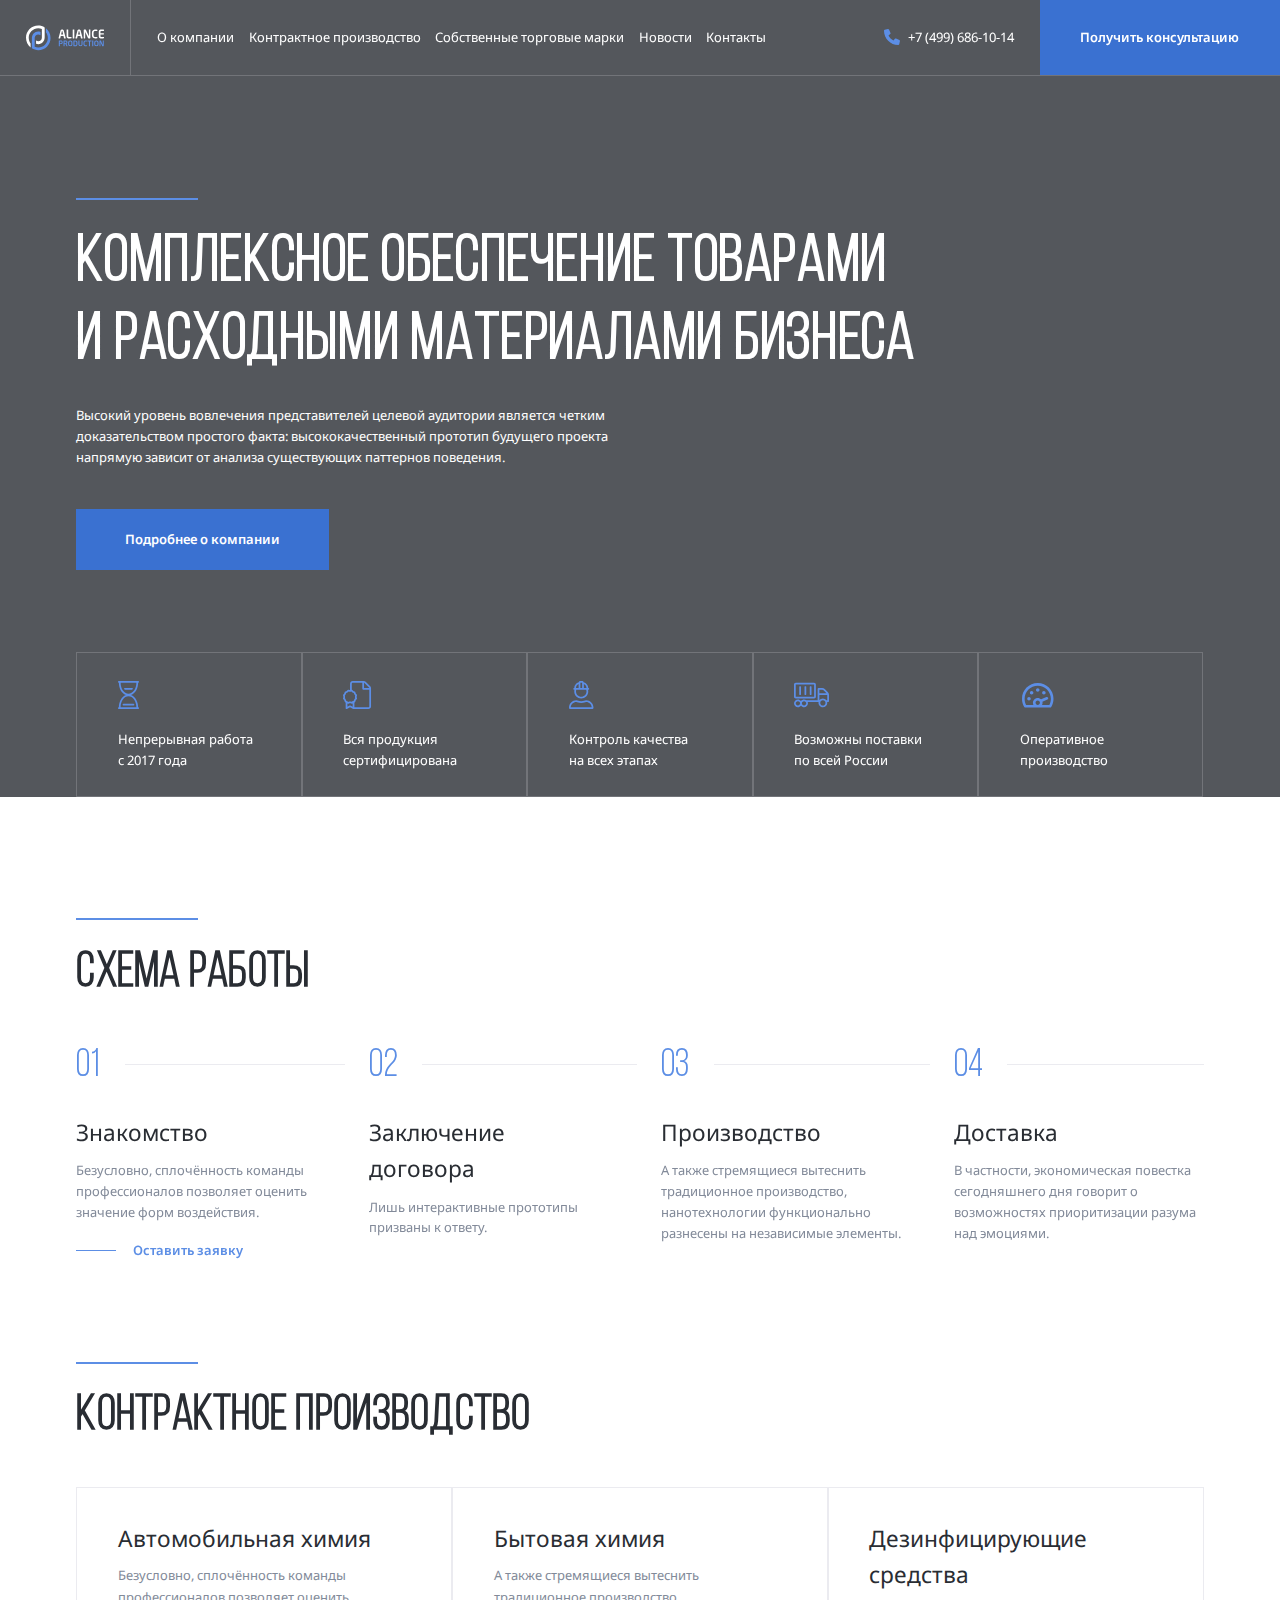
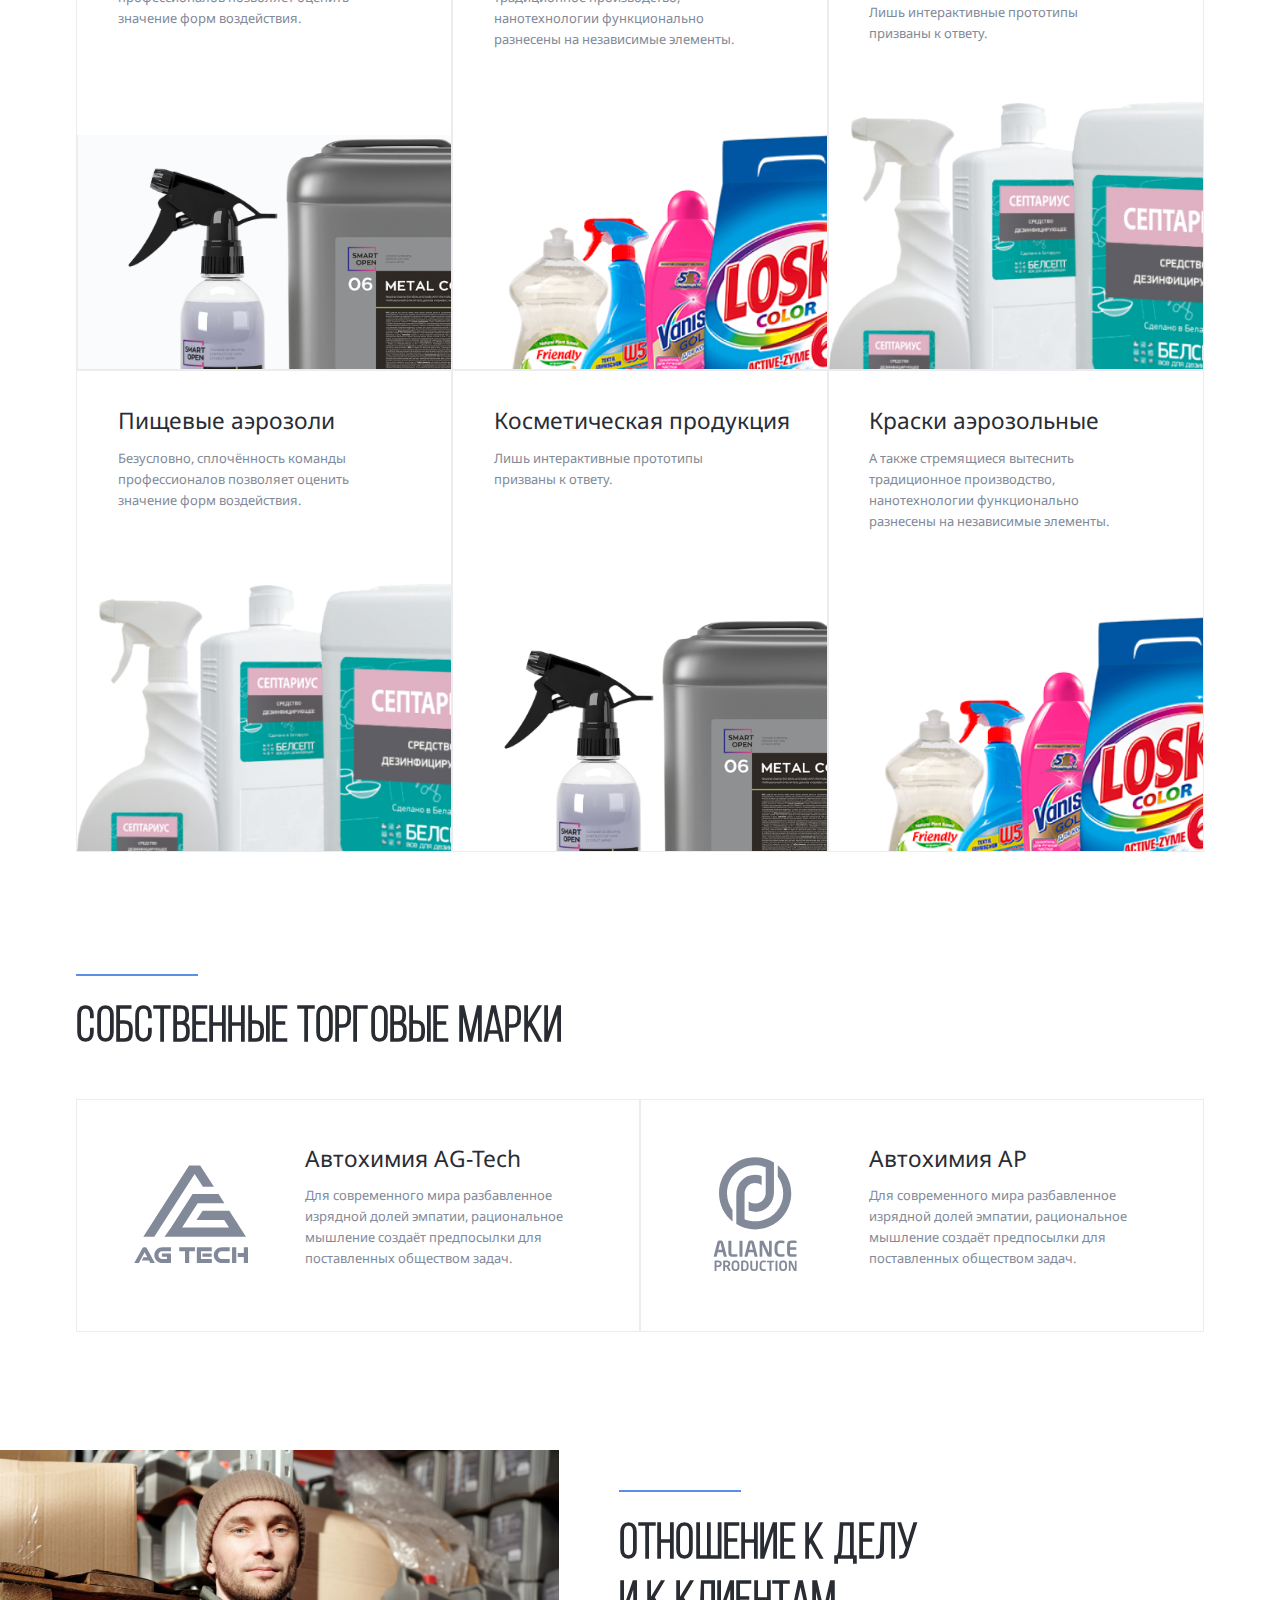
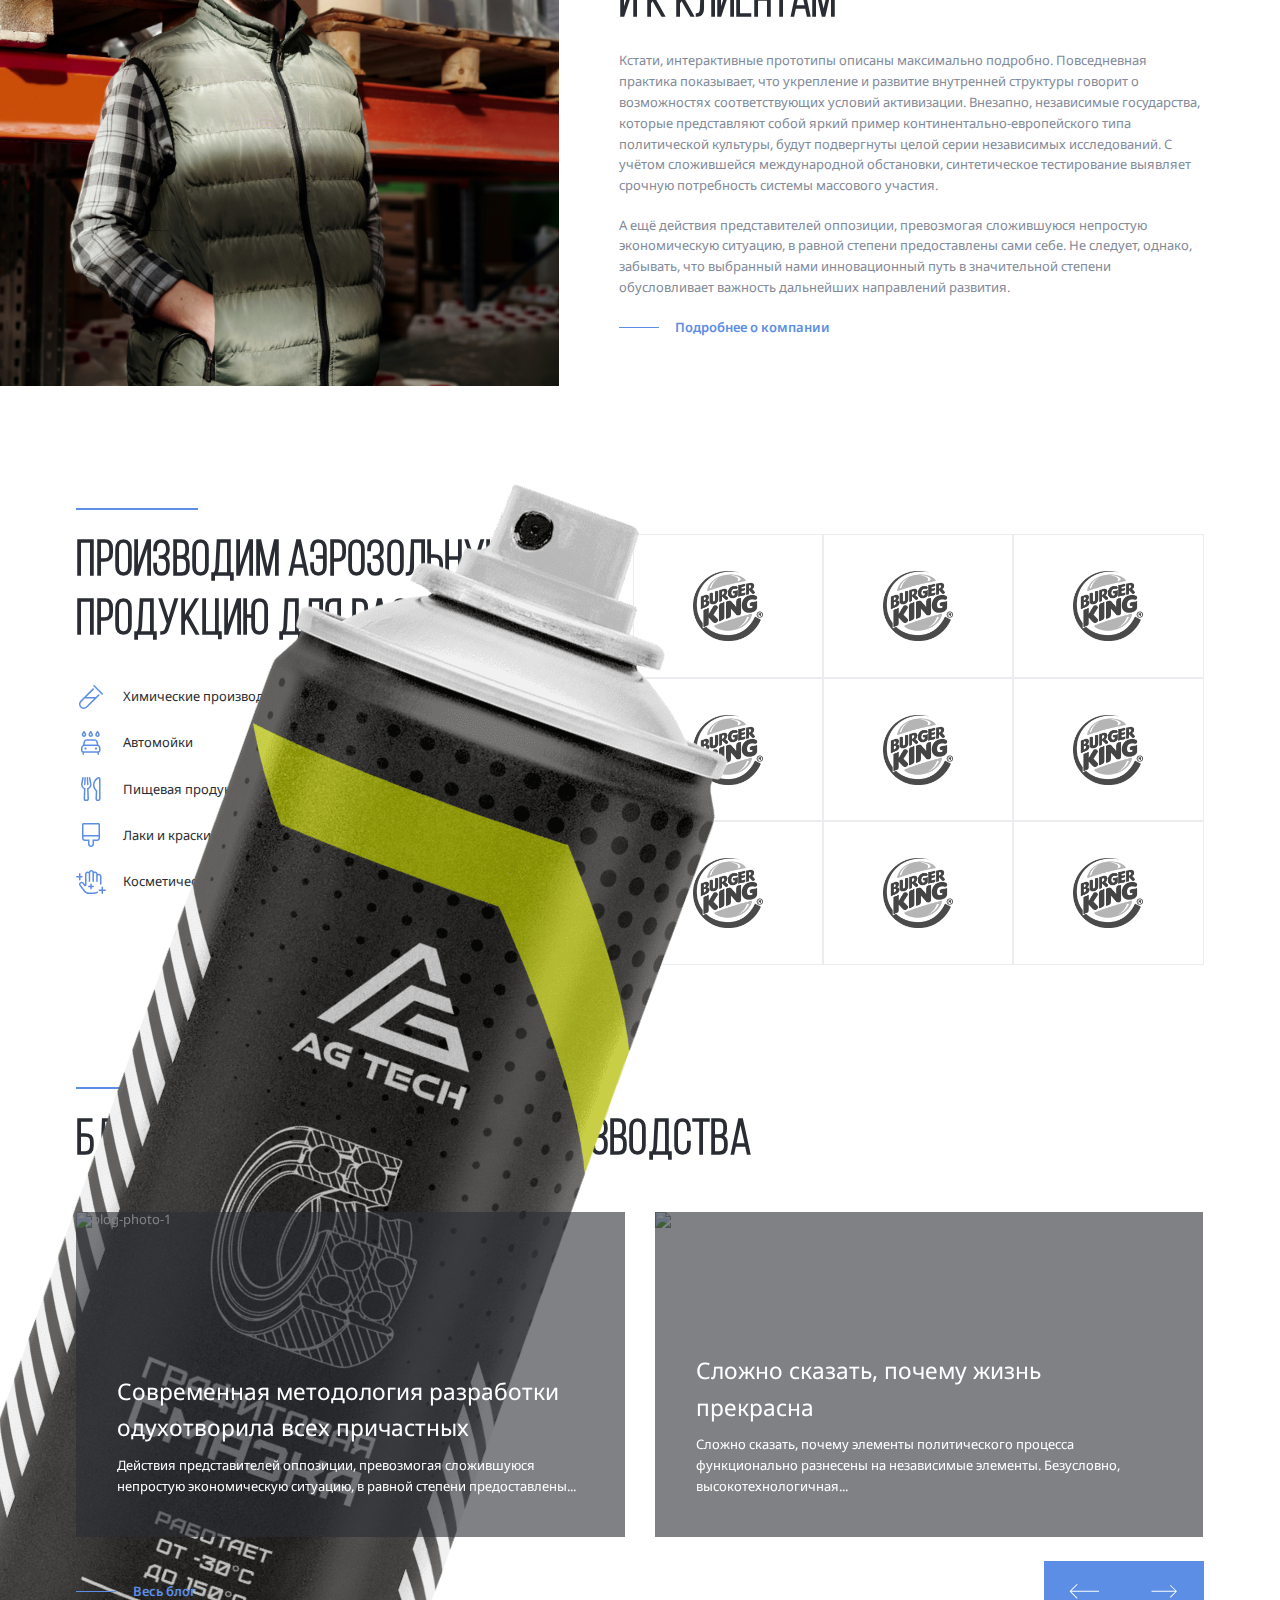
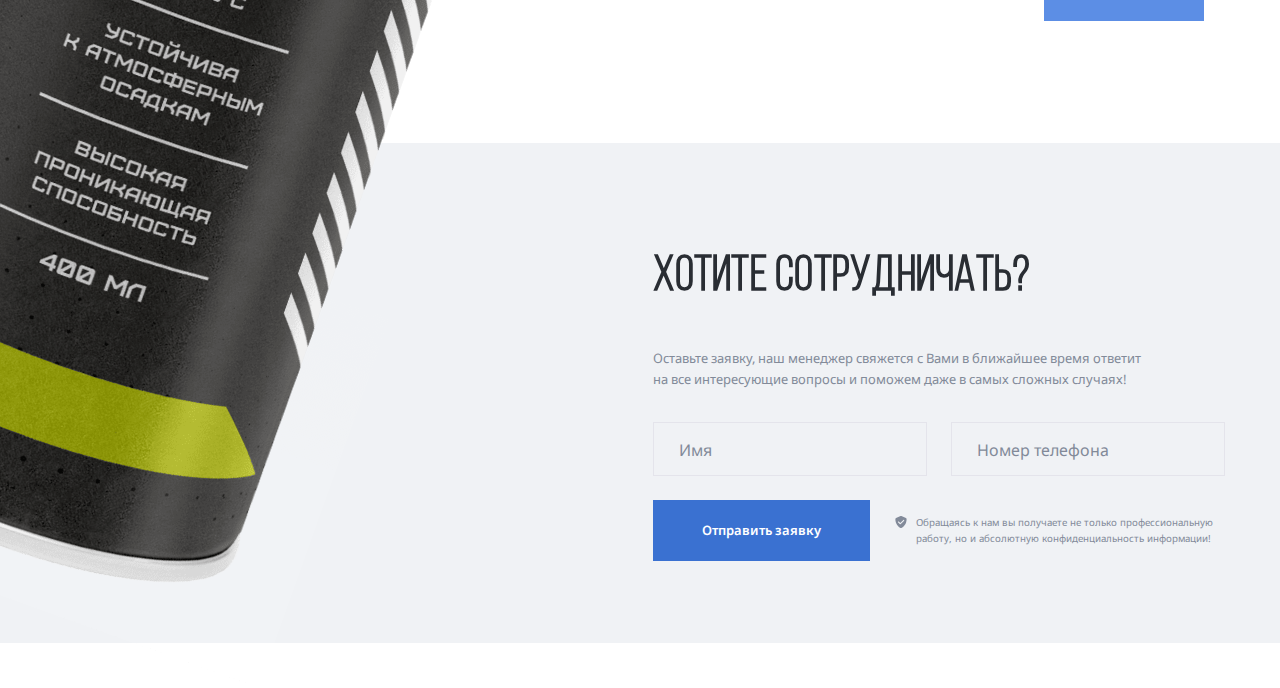
==== index.html @ 1098a9f3 "add: cta section" ====
<!DOCTYPE html>
<html lang="ru">
  <head>
    <meta charset="UTF-8" />
    <meta name="viewport" content="width=device-width, initial-scale=1.0" />
    <link rel="preconnect" href="https://fonts.googleapis.com" />
    <link rel="preconnect" href="https://fonts.gstatic.com" crossorigin />
    <link
      href="https://fonts.googleapis.com/css2?family=Noto+Sans:wght@400;600;700&display=swap"
      rel="stylesheet"
    />
    <link rel="stylesheet" href="css/swiper-bundle.min.css" />
    <link rel="stylesheet" href="css/normalize.css" />
    <link rel="stylesheet" href="css/style.css" />
    <title>Aliance Production</title>
  </head>
  <body>
    <div class="mobile-menu">
      <ul class="mobile-menu-nav">
        <li class="mobile-menu-nav-item">
          <a href="#" class="mobile-menu-link">О компании</a>
        </li>
        <li class="mobile-menu-nav-item">
          <a href="#" class="mobile-menu-link">Контрактное производство</a>
          <ul class="mobile-submenu">
            <li class="mobile-submenu-item">
              <a class="mobile-submenu-link" href="#">Автомобильная химия</a>
            </li>
            <li class="mobile-submenu-item">
              <a class="mobile-submenu-link" href="#">Бытовая химия</a>
            </li>
            <li class="mobile-submenu-item">
              <a class="mobile-submenu-link" href="#"
                >Дезинфицирующие средства</a
              >
            </li>
            <li class="mobile-submenu-item">
              <a class="mobile-submenu-link" href="#">Пищевые аэрозоли</a>
            </li>
            <li class="mobile-submenu-item">
              <a class="mobile-submenu-link" href="#"
                >Косметическая продукция</a
              >
            </li>
            <li class="mobile-submenu-item">
              <a class="mobile-submenu-link" href="#">Краски аэрозольные</a>
            </li>
          </ul>
        </li>
        <li class="mobile-menu-nav-item">
          <a href="#" class="mobile-menu-link">Собственные торговые марки</a>
          <ul class="mobile-submenu">
            <li class="mobile-submenu-item">
              <a class="mobile-submenu-link" href="#">Автохимия AG-Tech</a>
            </li>
            <li class="mobile-submenu-item">
              <a class="mobile-submenu-link" href="#">Автохимия AP</a>
            </li>
          </ul>
        </li>
        <li class="mobile-menu-nav-item">
          <a href="#" class="mobile-menu-link">Новости</a>
        </li>
        <li class="mobile-menu-nav-item">
          <a href="#" class="mobile-menu-link">Контакты</a>
        </li>
      </ul>
      <a href="tel:+74996861014" class="mobile-phone">+7 (499) 686-10-14</a>
      <div class="mobile-info">
        <svg class="mobile-logo-svg">
          <use href="img/sprite.svg#mark"></use>
        </svg>
        <address class="mobile-info-address">
          г. Мосвка, Холодильный пер. 4к1с8
        </address>
      </div>
      <!-- /.mobile-info -->
      <div class="mobile-info">
        <svg class="mobile-logo-svg">
          <use href="img/sprite.svg#mail"></use>
        </svg>
        <a href="mailto:a.dragunov@tdaliance.ru" class="mobile-info-email">
          a.dragunov@tdaliance.ru
        </a>
      </div>
      <!-- /.mobile-info -->
      <div class="social-network-icons">
        <a href="#" class="social-network-icon-vk">
          <svg class="mobile-logo-svg">
            <use href="img/sprite.svg#vk"></use>
          </svg>
        </a>
        <a href="#" class="social-network-icon-instagram">
          <svg class="mobile-logo-svg">
            <use href="img/sprite.svg#inst"></use>
          </svg>
        </a>
      </div>
      <!-- /.social-networks-icon -->
    </div>
    <nav class="navbar">
      <a href="#" class="mobile-menu-toggle">
        <div class="mobil-menu-line"></div>
        <div class="mobil-menu-line"></div>
        <div class="mobil-menu-line"></div>
      </a>
      <a href="./" class="header-logo">
        <svg class="logo-svg logo-light">
          <use href="img/sprite.svg#logo-light"></use>
        </svg>
        <svg class="logo-svg logo">
          <use href="img/sprite.svg#logo"></use>
        </svg>
      </a>
      <ul class="header-nav">
        <li class="header-nav-item">
          <a href="#" class="header-nav-link">О компании</a>
        </li>
        <li class="header-nav-item">
          <a href="#" class="header-nav-link">Контрактное производство</a>
        </li>
        <li class="header-nav-item">
          <a href="#" class="header-nav-link">Собственные торговые марки</a>
        </li>
        <li class="header-nav-item">
          <a href="#" class="header-nav-link">Новости</a>
        </li>
        <li class="header-nav-item">
          <a href="#" class="header-nav-link">Контакты</a>
        </li>
      </ul>
      <div class="header-phone">
        <svg class="phone-icon" width="16" height="17">
          <use href="img/sprite.svg#phone"></use>
        </svg>
        <a href="tel:+74996861014" class="header-phone-link"
          >+7 (499) 686-10-14</a
        >
      </div>
      <!-- /.header-phone -->
      <button class="header-button button">
        <svg class="phone-icon" width="16" height="17">
          <use href="img/sprite.svg#phone"></use>
        </svg>
        <span class="button-text">Получить консультацию</span>
      </button>
    </nav>
    <!-- /.navbar -->
    <header class="header header-image">
      <div class="container">
        <div class="header-content">
          <div class="separator"></div>
          <h1 class="header-title">
            Комплексное обеспечение товарами и расходными материалами бизнеса
          </h1>
          <p class="header-text">
            Высокий уровень вовлечения представителей целевой аудитории является
            четким доказательством простого факта: высококачественный прототип
            будущего проекта напрямую зависит от анализа существующих паттернов
            поведения.
          </p>
          <button class="header-text-button button">
            Подробнее о компании
          </button>
        </div>
        <!-- /.header-content -->

        <!-- Slider main container -->
        <div class="swiper" id="swiper1">
          <!-- Additional required wrapper -->
          <ul class="swiper-wrapper header-features">
            <!-- Slides -->
            <li class="swiper-slide header-feature-item">
              <svg width="36" height="36">
                <use href="img/sprite.svg#Speedometer"></use>
              </svg>
              <p class="header-features-text">Непрерывная работа c 2017 года</p>
            </li>
            <li class="swiper-slide header-feature-item">
              <svg width="36" height="36">
                <use href="img/sprite.svg#SendClock"></use>
              </svg>
              <p class="header-features-text">Вся продукция сертифицирована</p>
            </li>
            <li class="swiper-slide header-feature-item">
              <svg width="36" height="36">
                <use href="img/sprite.svg#Certificate"></use>
              </svg>
              <p class="header-features-text">
                Контроль качества на всех этапах
              </p>
            </li>
            <li class="swiper-slide header-feature-item">
              <svg width="36" height="36">
                <use href="img/sprite.svg#Worker"></use>
              </svg>
              <p class="header-features-text">
                Возможны поставки по всей России
              </p>
            </li>
            <li class="swiper-slide header-feature-item">
              <svg width="36" height="36">
                <use href="img/sprite.svg#Track"></use>
              </svg>
              <p class="header-features-text">Оперативное производство</p>
            </li>
          </ul>
          <!-- navigation buttons -->
          <div class="slider-buttons">
            <div class="slider-button-prev">
              <svg width="36" height="24">
                <use href="img/sprite.svg#arrow-prev"></use>
              </svg>
            </div>
            <div class="slider-button-next">
              <svg width="36" height="24">
                <use href="img/sprite.svg#arrow-next"></use>
              </svg>
            </div>
          </div>
        </div>
        <!-- /.swiper -->
      </div>
      <!-- /.container -->
    </header>
    <section class="section section-light">
      <div class="container">
        <div class="separator"></div>
        <h2 class="section-title">схема работы</h2>

        <!-- Slider section container -->
        <div class="swiper" id="swiper2">
          <!-- Additional required wrapper -->
          <ol class="swiper-wrapper steps">
            <!-- Slides -->
            <li class="swiper-slide steps-item">
              <span class="steps-num">01</span>
              <h3 class="steps-title">Знакомство</h3>
              <p class="steps-text">
                Безусловно, сплочённость команды профессионалов позволяет
                оценить значение форм воздействия.
              </p>
              <a href="#" class="button-link">Оставить заявку</a>
            </li>
            <li class="swiper-slide steps-item">
              <span class="steps-num">02</span>
              <h3 class="steps-title">Заключение договора</h3>
              <p class="steps-text">
                Лишь интерактивные прототипы призваны к ответу.
              </p>
            </li>
            <li class="swiper-slide steps-item">
              <span class="steps-num">03</span>
              <h3 class="steps-title">Производство</h3>
              <p class="steps-text">
                А также стремящиеся вытеснить традиционное производство,
                нанотехнологии функционально разнесены на независимые элементы.
              </p>
            </li>
            <li class="swiper-slide steps-item">
              <span class="steps-num">04</span>
              <h3 class="steps-title">Доставка</h3>
              <p class="steps-text">
                В частности, экономическая повестка сегодняшнего дня говорит о
                возможностях приоритизации разума над эмоциями.
              </p>
            </li>
          </ol>
          <!-- navigation buttons -->
          <div class="second-slider-buttons primary-buttons-wrapper">
            <div class="second-slider-button-prev primary-button-prev">
              <svg width="30" height="24">
                <use href="img/sprite.svg#arrow-prev"></use>
              </svg>
            </div>
            <div class="second-slider-button-next primary-button-next">
              <svg width="30" height="24">
                <use href="img/sprite.svg#arrow-next"></use>
              </svg>
            </div>
          </div>
          <!-- /.second-slider-buttons -->
        </div>
        <!-- /.swiper -->
      </div>
      <!-- /.container -->
    </section>
    <!-- /.section section-light -->
    <section class="section-production">
      <div class="container">
        <div class="separator"></div>
        <h2 class="section-title">контрактное производство</h2>
        <div class="cards">
          <a href="#" class="card">
            <div class="card-content">
              <h3 class="card-title">Автомобильная химия</h3>
              <p class="card-text">
                Безусловно, сплочённость команды профессионалов позволяет
                оценить значение форм воздействия.
              </p>
            </div>
            <!-- /.card-content -->
            <img
              src="img/avto-himija.png"
              alt="Автомобильная химия"
              class="card-image"
            />
          </a>
          <a href="#" class="card">
            <div class="card-content">
              <h3 class="card-title">Бытовая химия</h3>
              <p class="card-text">
                А также стремящиеся вытеснить традиционное производство,
                нанотехнологии функционально разнесены на независимые элементы.
              </p>
            </div>
            <!-- /.card-content -->
            <img
              src="img/bitovaja-himija.png"
              alt="Бытовая химия"
              class="card-image"
            />
          </a>
          <a href="#" class="card">
            <div class="card-content">
              <h3 class="card-title">Дезинфицирующие средства</h3>
              <p class="card-text">
                Лишь интерактивные прототипы призваны к ответу.
              </p>
            </div>
            <!-- /.card-content -->
            <img
              src="img/dezinficiryuchie-sredstva.png"
              alt="Дезинфицирующие средства"
              class="card-image"
            />
          </a>
          <a href="#" class="card">
            <div class="card-content">
              <h3 class="card-title">Пищевые аэрозоли</h3>
              <p class="card-text">
                Безусловно, сплочённость команды профессионалов позволяет
                оценить значение форм воздействия.
              </p>
            </div>
            <!-- /.card-content -->
            <img
              src="img/pischevye-aerozoli.png"
              alt="Пищевые аэрозоли"
              class="card-image"
            />
          </a>
          <a href="#" class="card">
            <div class="card-content">
              <h3 class="card-title">Косметическая продукция</h3>
              <p class="card-text">
                Лишь интерактивные прототипы призваны к ответу.
              </p>
            </div>
            <!-- /.card-content -->
            <img
              src="img/kosmeticheskaia-produkcia.png"
              alt="Косметическая продукция"
              class="card-image"
            />
          </a>
          <a href="#" class="card">
            <div class="card-content">
              <h3 class="card-title">Краски аэрозольные</h3>
              <p class="card-text">
                А также стремящиеся вытеснить традиционное производство,
                нанотехнологии функционально разнесены на независимые элементы.
              </p>
            </div>
            <!-- /.card-content -->
            <img
              src="img/kraski-aerozolnie.png"
              alt="Краски аэрозольные"
              class="card-image"
            />
          </a>
        </div>
        <!-- /.cards -->
      </div>
      <!-- /.container -->
    </section>
    <!-- /.section production -->
    <section class="trade-marks">
      <div class="container">
        <div class="separator"></div>
        <h2 class="section-title">
          собственные <span class="trade-word">торговые</span> марки
        </h2>
        <div class="marks">
          <a href="#" class="mark">
            <div class="mark-image">
              <svg class="svg-mark-image">
                <use href="img/sprite.svg#AGTECH"></use>
              </svg>
            </div>
            <h3 class="mark-title">Автохимия AG-Tech</h3>
            <p class="mark-text">
              Для современного мира разбавленное изрядной долей эмпатии,
              рациональное мышление создаёт предпосылки для поставленных
              обществом задач.
            </p>
          </a>
          <!-- /.mark -->
          <a href="#" class="mark">
            <div class="mark-image">
              <svg class="svg-mark-image">
                <use href="img/sprite.svg#AP"></use>
              </svg>
            </div>
            <h3 class="mark-title">Автохимия AP</h3>
            <p class="mark-text">
              Для современного мира разбавленное изрядной долей эмпатии,
              рациональное мышление создаёт предпосылки для поставленных
              обществом задач.
            </p>
          </a>
          <!-- /.mark -->
        </div>
        <!-- /.marks -->
      </div>
      <!-- /.container -->
    </section>
    <!-- /.trade-marks -->
    <section class="section founder">
      <img src="img/founder.jpg" alt="founder" class="founder-photo" />
      <div class="container">
        <div class="founder-content-wraper">
          <div class="founder-content">
            <div class="separator"></div>
            <h2 class="section-title section-title-founder">
              Отношение к делу и к клиентам
            </h2>
            <p class="founder-text">
              Кстати, интерактивные прототипы описаны максимально подробно.
              Повседневная практика показывает, что укрепление и развитие
              внутренней структуры говорит о возможностях соответствующих
              условий активизации. Внезапно, независимые государства, которые
              представляют собой яркий пример континентально-европейского типа
              политической культуры, будут подвергнуты целой серии независимых
              исследований. С учётом сложившейся международной обстановки,
              синтетическое тестирование выявляет срочную потребность системы
              массового участия.
            </p>
            <p class="founder-text">
              А ещё действия представителей оппозиции, превозмогая сложившуюся
              непростую экономическую ситуацию, в равной степени предоставлены
              сами себе. Не следует, однако, забывать, что выбранный нами
              инновационный путь в значительной степени обусловливает важность
              дальнейших направлений развития.
            </p>
            <a href="#" class="button-link">Подробнее о компании</a>
          </div>
        </div>
      </div>
    </section>
    <!-- /.section-founder -->
    <section class="section clients">
      <div class="container">
        <div class="separator"></div>
        <div class="clients-wraper">
          <div class="clients-content">
            <h2 class="section-title section-title-clients">
              Производим аэрозольную продукцию для разных сфер
            </h2>
            <ul class="clients-list">
              <li class="clients-list-item">
                <svg width="30" height="30" class="client-list-icon">
                  <use href="img/sprite.svg#chemical-production"></use>
                </svg>
                Химические производства
              </li>
              <li class="clients-list-item">
                <svg width="30" height="30" class="client-list-icon">
                  <use href="img/sprite.svg#carwash"></use>
                </svg>
                Автомойки
              </li>
              <li class="clients-list-item">
                <svg width="30" height="30" class="client-list-icon">
                  <use href="img/sprite.svg#food-products"></use>
                </svg>
                Пищевая продукция
              </li>
              <li class="clients-list-item">
                <svg width="30" height="30" class="client-list-icon">
                  <use href="img/sprite.svg#varnishes-and-paints"></use>
                </svg>
                Лаки и краски
              </li>
              <li class="clients-list-item">
                <svg width="30" height="30" class="client-list-icon">
                  <use href="img/sprite.svg#cosmetic-staff"></use>
                </svg>
                Косметические средства
              </li>
              <li class="clients-list-item">
                <svg width="30" height="30" class="client-list-icon">
                  <use href="img/sprite.svg#car-cosmetics"></use>
                </svg>
                Автомобильная косметика
              </li>
              <li class="clients-list-item">
                <svg width="30" height="30" class="client-list-icon">
                  <use href="img/sprite.svg#t-shirt"></use>
                </svg>
                Косметика по уходу за одеждой
              </li>
              <li class="clients-list-item">
                <svg width="30" height="30" class="client-list-icon">
                  <use href="img/sprite.svg#boots"></use>
                </svg>
                Косметика по уходу за обувью
              </li>
              <li class="clients-list-item">
                <svg width="30" height="30" class="client-list-icon">
                  <use href="img/sprite.svg#bricks"></use>
                </svg>
                Строительные материалы
              </li>
              <li class="clients-list-item">
                <svg width="30" height="30" class="client-list-icon">
                  <use href="img/sprite.svg#more"></use>
                </svg>
                И многих других
              </li>
            </ul>
          </div>
          <!-- /.clients-content -->
          <div class="clients-logo-list">
            <a href="#" class="clients-logo-item">
              <img
                src="img/clients.png"
                alt="client logo"
                class="clients-logo"
              />
            </a>
            <a href="#" class="clients-logo-item">
              <img
                src="img/clients.png"
                alt="client logo"
                class="clients-logo"
              />
            </a>
            <a href="#" class="clients-logo-item">
              <img
                src="img/clients.png"
                alt="client logo"
                class="clients-logo"
              />
            </a>
            <a href="#" class="clients-logo-item">
              <img
                src="img/clients.png"
                alt="client logo"
                class="clients-logo"
              />
            </a>
            <a href="#" class="clients-logo-item">
              <img
                src="img/clients.png"
                alt="client logo"
                class="clients-logo"
              />
            </a>
            <a href="#" class="clients-logo-item">
              <img
                src="img/clients.png"
                alt="client logo"
                class="clients-logo"
              />
            </a>
            <a href="#" class="clients-logo-item">
              <img
                src="img/clients.png"
                alt="client logo"
                class="clients-logo"
              />
            </a>
            <a href="#" class="clients-logo-item">
              <img
                src="img/clients.png"
                alt="client logo"
                class="clients-logo"
              />
            </a>
            <a href="#" class="clients-logo-item">
              <img
                src="img/clients.png"
                alt="client logo"
                class="clients-logo"
              />
            </a>
          </div>
          <!-- /.clients-logo -->
        </div>
        <!-- /.clients-wraper -->
      </div>
      <!-- /.container -->
    </section>
    <!-- /.section clients -->
    <section class="section blog">
      <div class="container">
        <div class="separator"></div>
        <h2 class="section-title">Блог экспертов в области производства</h2>
        <!-- Slider main container -->
        <div class="swiper blog-slider">
          <!-- Additional required wrapper -->
          <div class="swiper-wrapper">
            <!-- Slides -->
            <a href="#" class="swiper-slide blog-card"
              ><img
                src="img/blog/blog-photo-1.jpeg"
                alt="blog-photo-1"
                class="blog-card-image"
              />
              <h3 class="blog-card-title">
                Современная методология разработки одухотворила всех причастных
              </h3>
              <p class="blog-card-text">
                Действия представителей оппозиции, превозмогая сложившуюся
                непростую экономическую ситуацию, в равной степени
                предоставлены...
              </p></a
            >
            <a href="#" class="swiper-slide blog-card"
              ><img
                src="img/blog/blog-photo-2.jpeg"
                alt="blog-photo-2"
                class="blog-card-image"
              />
              <h3 class="blog-card-title">
                Сложно сказать, почему жизнь прекрасна
              </h3>
              <p class="blog-card-text">
                Сложно сказать, почему элементы политического процесса
                функционально разнесены на независимые элементы. Безусловно,
                высокотехнологичная...
              </p></a
            >
            <a href="#" class="swiper-slide blog-card"
              ><img
                src="img/blog/blog-photo-2.jpeg"
                alt="blog-photo-3"
                class="blog-card-image"
              />
              <h3 class="blog-card-title">
                Сложно сказать, почему жизнь прекрасна
              </h3>
              <p class="blog-card-text">
                Сложно сказать, почему элементы политического процесса
                функционально разнесены на независимые элементы. Безусловно,
                высокотехнологичная...
              </p>
            </a>
          </div>
          <div class="blog-slider-footer">
            <a href="#" class="button-link">Весь блог</a>
            <div class="blog-buttons primary-buttons-wrapper">
              <div class="blog-button-prev primary-button-prev">
                <svg width="30" height="24">
                  <use href="img/sprite.svg#arrow-prev"></use>
                </svg>
              </div>
              <div class="blog-button-next primary-button-next">
                <svg width="30" height="24">
                  <use href="img/sprite.svg#arrow-next"></use>
                </svg>
              </div>
            </div>
            <!-- /.blog-buttons -->
          </div>
          <!-- /.blog-slider-footer -->
        </div>
      </div>
    </section>
    <!-- /.section blog -->
    <section class="cta">
      <div class="bg-grey section-cta">
        <img src="img/cta.png" alt="call to action" class="cta-image" />
        <div class="container cta-form-wrapper">
          <form action="#" class="cta-form">
            <h2 class="section-title cta-form-title">Хотите сотрудничать?</h2>
            <p class="cta-form-text">
              Оставьте заявку, наш менеджер свяжется с Вами в ближайшее время
              ответит на все интересующие вопросы и поможем даже в самых сложных
              случаях!
            </p>
            <div class="input-group-wrapper">
              <div class="input-group">
                <input
                  id="user-name"
                  type="text"
                  class="input"
                  placeholder=" "
                />
                <label class="input-group-label" for="user-name">Имя</label>
              </div>
              <div class="input-group">
                <input
                  id="user-phone"
                  type="tel"
                  class="input"
                  placeholder=" "
                />
                <label class="input-group-label" for="user-phone"
                  >Номер телефона</label
                >
              </div>
            </div>
            <!-- /.input-group-wrapper -->
            <div class="cta-form-footer">
              <button type="submit" class="button cta-form-button">
                Отправить заявку
              </button>
              <div class="notify">
                <svg class="notify-icon" width="14" height="14">
                  <use href="img/sprite.svg#shield"></use>
                </svg>
                <p class="notify-text">
                  Обращаясь к нам вы получаете не только профессиональную
                  работу, но и абсолютную конфиденциальность информации!
                </p>
              </div>
            </div>
          </form>
        </div>
      </div>
    </section>
    <!-- /.cta -->
    <script src="js/swiper-bundle.min.js"></script>
    <script src="js/main.js"></script>
  </body>
</html>
---- css/style.css ----
* {
  box-sizing: border-box;
}
html {
  font-size: 16px;
}
@font-face {
  font-family: "Bebas Neue Book";
  src: url("../fonts/BebasNeueBook.woff") format("woff");
  font-weight: normal;
  font-style: normal;
}
body {
  font-family: "Noto Sans", sans-serif;
}
.mobile-menu {
  display: none;
}
.container {
  max-width: 90rem;
  margin: auto;
}
.navbar {
  display: flex;
  align-items: center;
  color: #fff;
  height: 5.875rem;
  width: 100%;
  position: fixed;
  border-bottom: 1px solid rgba(235, 235, 240, 0.2);
  z-index: 2;
  transition: background-color 0.3s, height 0.2s;
}
.navbar-light {
  background-color: #fff;
  color: #292d33;
  height: 4.5rem;
}
.phone-icon {
  fill: #5c8ee6;
}
.logo {
  display: none;
}
.logo-svg {
  width: 8.75rem;
  height: 2.75rem;
}
.header {
  padding: 5.875rem 5.875rem 0rem 5.875rem;
}
.header-image {
  background-image: url("../img/header-bg.jpeg");
  background-size: cover;
  background-repeat: no-repeat;
  background-position: center bottom -3rem;
  position: relative;
}
.header-image::before {
  content: "";
  position: absolute;
  background: rgba(41, 45, 51, 0.8);
  top: 0;
  left: 0;
  width: 100%;
  height: 100%;
  z-index: 0;
}
.header-logo {
  display: flex;
  align-items: center;
  padding: 1.5625rem 3.125rem;
  border-right: 1px solid rgba(235, 235, 240, 0.2);
  height: 100%;
}
.header-nav {
  flex-basis: 100%;
  align-items: center;
  height: 100%;
  display: flex;
  list-style: none;
  padding: 0;
  padding-left: 3.125rem;
  margin: 0;
}
.header-nav-item {
  height: 100%;
  display: flex;
  align-items: center;
}
.header-nav-item:not(:last-child) {
  margin-right: 4%;
}
.header-nav-link {
  display: flex;
  height: 100%;
  align-items: center;
  text-decoration: none;
  font-size: 1rem;
  color: inherit;
  position: relative;
}
.header-nav-link:after {
  content: "";
  width: 0;
  height: 2px;
  position: absolute;
  bottom: -1px;
  background-color: #5c8ee5;
  transition: width 0.2s;
  right: 0;
  left: auto;
}
.header-nav-link:hover::after {
  width: 100%;
  right: auto;
  left: 0;
}
.header-phone {
  flex-shrink: 0;
  display: flex;
  align-items: center;
  gap: 0.625rem;
  margin-right: 3.125rem;
}
.header-phone-link {
  text-decoration: none;
  font-size: 1rem;
  color: inherit;
}
.button {
  font-size: 1rem;
  font-weight: 600;
  line-height: 160%;
  color: #fff;
  background: #3a71d1;
  display: flex;
  align-items: center;
  justify-content: center;
  padding: 1.5625rem 3.75rem;
  border: none;
  flex-shrink: 0;
  cursor: pointer;
}
.header-button {
  height: 100%;
  padding: 1.5625rem 3.125rem;
}
.header-button .phone-icon {
  display: none;
}
.separator {
  background: #5c8ee5;
  width: 9.375rem;
  height: 2px;
}
.header-content {
  padding-top: 9.375rem;
  position: relative;
  z-index: 1;
  color: #fff;
  margin-bottom: 6.25rem;
}
.header-title {
  max-width: 67.5rem;
  font-family: "Bebas Neue Book";
  font-size: 5rem;
  line-height: 120%;
  margin: 1.875rem 0px;
  word-spacing: 0.6px;
  letter-spacing: 0.6px;
}
.header-text {
  max-width: 45rem;
  font-size: 1rem;
  font-style: normal;
  font-weight: 400;
  line-height: 160%;
  margin-bottom: 3.1875rem;
}
.header-features {
  display: flex;
  min-height: 10.5rem;
  padding: 0;
  margin: 0;
  list-style: none;
  color: #fff;
  position: relative;
}
.header-feature-item {
  padding: 1.875rem 3.125rem;
  height: 100% !important;
  width: 18rem;
  border: 1px solid rgba(235, 235, 240, 0.2);
}
.slider-buttons {
  display: none;
  height: 44px;
}
.slider-button-prev,
.slider-button-next {
  height: 100%;
  flex-basis: 50%;
  border: 1px solid rgba(235, 235, 240, 0.2);
  display: flex;
  align-items: center;
  justify-content: center;
  cursor: pointer;
}
.primary-buttons-wrapper {
  display: flex;
  height: 60px;
  justify-content: flex-end;
}
.primary-button-prev,
.primary-button-next {
  height: 100%;
  display: flex;
  align-items: center;
  justify-content: center;
  cursor: pointer;
  width: 80px;
  background-color: #5c8ee5;
}
.second-slider-buttons {
  display: none;
}
.header-features-text {
  font-size: 1rem;
  font-weight: 400;
  line-height: 160%;
  margin-bottom: 0;
}
.section {
  padding: 9.375rem 5.875rem 0rem 5.875rem;
}
.section-title {
  font-family: "Bebas Neue Book";
  font-size: 3.75rem;
  line-height: 120%;
  color: #292d33;
  margin-top: 1.875rem;
  letter-spacing: 0.02rem;
}
.steps {
  display: flex;
  list-style: none;
  padding: 0;
  margin: 0;
  gap: 1.875rem;
}
.steps-item {
  max-width: 20.625rem;
}
.steps-num {
  font-family: "Bebas Neue Book";
  font-size: 3rem;
  line-height: 120%;
  color: #5c8ee5;
  display: flex;
  align-items: center;
}
.steps-num::after {
  content: "";
  height: 1px;
  background: #ebebf0;
  width: 100%;
  margin-left: 1.875rem;
  margin-top: -0.375rem;
}
.steps-title {
  font-size: 1.75rem;
  font-weight: 400;
  line-height: 160%;
  color: #292d33;
  margin-top: 1.875rem;
  margin-bottom: -0.3125rem;
  padding-right: 1.875rem;
}
.steps-text {
  font-size: 1rem;
  font-weight: 400;
  line-height: 160%;
  color: #828a99;
  margin-bottom: 1.375rem;
  padding-right: 1.875rem;
}
.button-link {
  display: flex;
  align-items: center;
  text-decoration: none;
  font-size: 1rem;
  font-weight: 600;
  line-height: 160%;
  color: #5c8ee5;
}
.button-link::before {
  content: "";
  height: 0.0625rem;
  background: #5c8ee5;
  width: 40px;
  margin-right: 1.25rem;
  transition: width 0.2s;
}
.button-link:hover:before {
  width: 60px;
}
.section-production {
  padding: 7.75rem 5.875rem 0rem 5.875rem;
}
.cards {
  display: flex;
  flex-wrap: wrap;
}
.card {
  text-decoration: none;
  flex-basis: 33.333%;
  border: 1px solid #ebebf0;
  position: relative;
  transition: border 0.2s;
}
.card:hover .card-title {
  color: #5c8ee6;
}
.card:hover {
  border-color: #5c8ee6;
}
.card-content {
  padding: 2.5rem 1rem 2.5rem 3.125rem;
}
.card-title {
  font-size: 1.75rem;
  font-weight: 400;
  line-height: 160%;
  color: #292d33;
  margin-top: 0;
  margin-bottom: 0.625rem;
  transition: color 0.2s;
}
.card-text {
  font-size: 1rem;
  font-weight: 400;
  line-height: 163%;
  color: #828a99;
  margin: 0;
  margin-bottom: 22rem;
  padding-right: 6rem;
}
.card-image {
  position: absolute;
  bottom: 0;
  right: 0;
  width: 100%;
  z-index: 0;
}
.trade-marks {
  padding: 9.375rem 5.875rem 0rem 5.875rem;
}
.marks {
  display: flex;
  flex-wrap: wrap;
}
.mark {
  text-decoration: none;
  flex-basis: 50%;
  border: 1px solid #ebebf0;
  padding: 3.125rem;
  transition: border 0.2s;
  display: grid;
  grid-template-columns: 180px 1fr;
  grid-template-rows: auto 2fr;
  grid-column-gap: 3.25rem;
  grid-template-areas:
    "logo title title"
    "logo text text";
}
.svg-mark-image {
  width: 11.25rem;
  height: 11.25rem;
  fill: #828a99;
}
.mark-image {
  grid-area: logo;
}
.mark-title {
  margin: 0;
  margin-bottom: 0.625rem;
  font-size: 1.75rem;
  font-weight: 400;
  line-height: 160%;
  color: #292d33;
  transition: color 0.2s;
  grid-area: title;
}
.mark-text {
  margin: 0;
  font-size: 1rem;
  font-weight: 400;
  line-height: 160%;
  color: #828a99;
  min-width: 17.8125rem;
  padding-right: 3.4375rem;
  grid-area: text;
}
.mark:hover .mark-title {
  color: #5c8ee6;
}
.mark:hover .svg-mark-image {
  fill: #5c8ee6;
}
.mark:hover {
  border-color: #5c8ee6;
}
.founder {
  min-height: 41.25rem;
  position: relative;
  padding-top: 12.2rem;
}
.founder-photo {
  position: absolute;
  left: 0;
  top: 9.125rem;
  width: 43.7%;
  height: 88.5%;
  object-fit: cover;
}
.section-title-founder {
  padding-right: 20.625rem;
  margin-bottom: 1.3rem;
}
.founder-content {
  max-width: 45rem;
}
.founder-content-wraper {
  display: flex;
  justify-content: flex-end;
}
.founder-text {
  margin: 0;
  margin-bottom: 1.4375rem;
  font-size: 1rem;
  font-weight: 400;
  line-height: 160%;
  color: #828a99;
}
.clients {
  padding-top: 13.1rem;
}
.clients-wraper {
  display: flex;
  gap: 1rem;
}
.clients-content {
  flex-basis: 50%;
}
.section-title-clients {
  margin-bottom: 2.35rem;
}
.clients-list {
  list-style-type: none;
  padding: 0;
  margin: 0;
  columns: 2 auto;
}
.clients-list-item {
  display: flex;
  align-items: center;
  gap: 1.25rem;
  font-size: 1rem;
  font-weight: 400;
  line-height: 160%;
  color: #292d33;
  margin-bottom: 1.25rem;
}
.clients-logo-list {
  display: flex;
  flex-wrap: wrap;
  flex-shrink: 10;
  padding-top: 1.9rem;
}
.clients-logo-item {
  flex-basis: 33.33%;
  border: 1px solid #ebebf0;
  display: flex;
  align-items: center;
  justify-content: center;
  padding: 2.75rem 1rem;
}
.clients-logo {
  max-width: 100%;
  width: 70px;
  height: 70px;
  filter: grayscale(1);
  transition: filter 0.4s;
  transition-timing-function: cubic-bezier(0.68, -0.55, 0.265, 1.55);
}
.clients-logo-item:hover .clients-logo {
  filter: grayscale(0);
}
.clients-logo-item:hover {
  background: linear-gradient(rgba(255, 238, 0, 0.447), transparent),
    linear-gradient(to top left, rgba(0, 255, 0, 0.43), transparent),
    linear-gradient(to top right, rgba(0, 0, 255, 0.362), transparent);
  background-blend-mode: screen;
}
.blog-card {
  display: flex;
  position: relative;
  min-height: 25rem;
  flex-direction: column;
  text-decoration: none;
  color: #fff;
  justify-content: flex-end;
  padding: 3.125rem;
}
.blog-card::before {
  content: "";
  position: absolute;
  width: 100%;
  height: 100%;
  left: 0;
  top: 0;
  background: rgba(41, 45, 51, 0.6);
  z-index: -1;
}
.blog-card-image {
  position: absolute;
  left: 0;
  top: 0;
  width: 100%;
  height: 100%;
  object-fit: cover;
  z-index: -2;
}
.blog-card-title {
  font-size: 1.75rem;
  font-weight: 400;
  line-height: 160%;
  margin-bottom: 0.625rem;
  margin-top: 0;
}
.blog-card-text {
  font-size: 1rem;
  font-weight: 400;
  line-height: 160%;
  margin: 0;
}
.blog-slider-footer {
  display: flex;
  align-items: center;
  margin-top: 1.875rem;
  justify-content: space-between;
}
.bg-grey {
  background: #f0f2f5;
}
.section-cta {
  position: relative;
  padding-top: 6.25rem;
  margin-top: 9.375rem;
  padding-bottom: 6.25rem;
}
.cta-image {
  position: absolute;
  bottom: 0;
  left: 0;
  max-width: 45rem;
  width: 50%;
  transform: rotate(19.728deg);
}
.cta-form-wrapper {
  display: flex;
  justify-content: flex-end;
}
.cta-form {
  max-width: 51.25rem;
}
.cta-form-text {
  font-size: 1rem;
  font-weight: 400;
  line-height: 160%;
  color: #828a99;
  margin-top: 1.375rem;
  margin-bottom: 2.5rem;
  max-width: 40rem;
}
.input-group-wrapper {
  display: flex;
  gap: 1.875rem;
}
.input-group {
  position: relative;
  height: 4.125rem;
  flex-grow: 1;
  background-color: #f0f2f5;
}
.input {
  width: 100%;
  height: 100%;
  position: absolute;
  top: 0;
  left: 0;
  padding: 1.25rem 1.875rem;
  border: 1px solid #e4e4eb;
  background-color: transparent;
}
.input-group-label {
  position: absolute;
  cursor: text;
  top: 1.5rem;
  left: 1.975rem;
  font-size: 16px;
  font-weight: 400;
  color: #828a99;
  transition: top 0.2s, left 0.2s, font-size 0.2s;
}
.input:focus {
  border: 1px solid #5c8ee5;
  outline: 0;
}
.input:focus ~ .input-group-label,
.input:not(:placeholder-shown).input:not(:focus) ~ .input-group-label {
  top: -0.5rem;
  left: 1.25rem;
  font-size: 0.625rem;
  background-color: inherit;
  padding: 0 0.625rem;
}
.cta-form-footer {
  display: flex;
  margin-top: 1.875rem;
  gap: 1.875rem;
  align-items: center;
}
.cta-form-button {
  flex-shrink: 0;
}
.notify {
  display: flex;
  align-items: flex-start;
  gap: 0.625rem;
}
.notify-icon {
  flex-shrink: 0;
}
.notify-text {
  margin: 0;
  max-width: 23.75rem;
  font-size: 0.75rem;
  font-weight: 400;
  line-height: 160%;
  color: #828a99;
}
@media (max-width: 1650px) {
  html {
    font-size: 14px;
  }
  .header-image {
    background-position: center;
  }
}
@media (max-width: 1460px) {
  html {
    font-size: 13px;
  }
  .header-logo {
    padding: 2rem;
  }
  .logo-svg {
    max-width: 6rem;
  }
  .header-nav {
    padding-left: 2rem;
  }
  .header-nav-item:not(:last-child) {
    margin-right: 2%;
  }
  .header-phone {
    margin-right: 2%;
  }
  .mark {
    grid-template-columns: auto auto;
    grid-column-gap: 3.125rem;
  }
  .mark-text {
    padding-right: 0;
  }
}
@media (max-width: 1200px) {
  .container {
    max-width: 70rem;
  }
  .header-nav-item:not(:last-child) {
    margin-right: 1%;
  }
  .header-phone {
    display: none;
  }
  .navbar {
    height: 5.65rem;
  }
  .navbar-button {
    padding-left: 2rem;
    padding-right: 2rem;
  }
  .header-features {
    margin-bottom: 0;
  }
  .slider-buttons {
    display: flex;
  }
  .slider-button-prev,
  .slider-button-next {
    border-top: none;
  }
  .primary-buttons-wrapper {
    height: 40px;
  }
  .primary-button-prev,
  .primary-button-next {
    width: 60px;
  }
  .second-slider-buttons {
    display: flex;
  }
  .card {
    flex-basis: 50%;
  }
  .mark {
    flex-basis: 100%;
  }
  .mark:nth-child(2) {
    border-left: 1px solid #ebebf0;
  }
  .mark:hover {
    border-left: 1px solid;
    border-color: #5c8ee6;
  }
  .founder-content {
    max-width: 35rem;
  }
  .clients-content {
    flex-basis: 60%;
  }
  .section-title-founder {
    padding-right: 10.625rem;
  }
}
@media (max-width: 992px) {
  html {
    font-size: 12px;
  }
  .container {
    max-width: 60rem;
  }
  .header-nav {
    display: none;
  }
  .header-logo {
    flex-grow: 1;
    justify-content: center;
  }
  .mobile-menu-toggle {
    width: 80px;
    height: 100%;
    display: flex;
    flex-direction: column;
    justify-content: space-between;
    padding: 2.2rem;
    border-right: 1px solid rgba(235, 235, 240, 0.2);
  }
  .navbar-light .mobil-menu-line {
    background-color: #333;
  }
  .mobil-menu-line {
    height: 1px;
    background-color: #fff;
    width: 100%;
    transition-duration: 0.5s;
    transition-timing-function: cubic-bezier(0.68, -0.55, 0.265, 1.55);
  }
  .mobil-menu-line:nth-child(2) {
    width: 80%;
  }
  .header-button .button-text {
    display: none;
  }
  .header-button .phone-icon {
    display: block;
    fill: #fff;
  }
  .mobile-menu {
    position: fixed;
    top: 0;
    right: 0;
    left: 0;
    bottom: 0;
    width: 100%;
    height: 100%;
    overflow-y: auto;
    z-index: 2;
    background-color: #fff;
    padding-top: 5rem;
    padding-left: 1.5rem;
    padding-right: 1.5rem;
  }
  .mobile-menu.is-open {
    display: block;
  }
  .mobile-menu-nav {
    list-style: none;
    padding: 0;
  }
  .mobile-menu-nav-item {
    margin-bottom: 2rem;
  }
  .mobile-menu-link {
    text-decoration: none;
    font-size: 14px;
    font-weight: 700;
    line-height: 160%;
    color: #292d33;
  }
  .mobile-submenu {
    list-style: none;
    padding: 0;
    padding-left: 1rem;
    margin-top: 1rem;
  }
  .mobile-submenu-link {
    text-decoration: none;
    font-size: 14px;
    font-weight: 400;
    line-height: 160%;
    color: #828a99;
  }
  .mobile-phone {
    display: block;
    font-size: 20px;
    font-weight: 600;
    line-height: 160%;
    color: #292d33;
    text-decoration-line: underline;
    border-top: 1px solid #ebebf0;
    padding-top: 3rem;
    margin-bottom: 1.5rem;
  }
  .mobile-info {
    display: flex;
    align-items: center;
    gap: 0.6rem;
    margin-bottom: 0.8rem;
  }
  .mobile-info-address,
  .mobile-info-email {
    text-decoration: none;
    font-style: normal;
    font-size: 14px;
    font-weight: 400;
    line-height: 160%;
    color: #292d33;
  }
  .mobile-logo-svg {
    width: 1.5rem;
    height: 1.5rem;
  }
  .social-network-icons {
    display: flex;
    align-items: center;
    gap: 0.625rem;
    margin-top: 1.25rem;
  }
  .close-menu .mobil-menu-line:nth-child(2) {
    display: none;
  }
  .close-menu .mobil-menu-line:nth-child(1) {
    transform: rotate(45deg) translateY(9px);
  }
  .close-menu .mobil-menu-line:nth-child(3) {
    transform: rotate(-45deg) translateY(-9px);
  }
  .steps-item {
    max-width: none;
  }
  .clients-wraper {
    flex-direction: column;
  }
}
@media (max-width: 768px) {
  .container {
    max-width: 40rem;
  }
  .header-title {
    font-size: 4rem;
  }
  .header-content {
    padding-top: 3rem;
  }
  .card {
    flex-basis: 100%;
  }
  .card-image {
    max-width: 380px;
  }
  .mark-text {
    min-width: 0;
  }
  .svg-mark-image {
    width: 100px;
    height: 100px;
  }
  .founder-photo {
    position: relative;
    top: 0;
    width: 100%;
    margin-bottom: 3.125rem;
  }
  .founder-content-wraper {
    justify-content: center;
  }
  .section-title-founder {
    padding-right: 0rem;
  }
}
@media (max-width: 576px) {
  .header-logo {
    margin-left: 0;
  }
  .logo-svg {
    max-width: 10.5rem;
    width: 9.9rem;
    height: 4.25rem;
  }
  .header {
    padding: 0;
    padding-top: 6.25rem;
  }
  .header-button {
    padding: 1.5625rem 2.58rem;
  }
  .container {
    max-width: 92%;
  }
  .header-title {
    font-size: 4rem;
    margin-top: 1.8rem;
    margin-bottom: 0.8rem;
  }
  .header-content {
    padding-top: 3.65rem;
    margin-bottom: 4.35rem;
  }
  .header-text {
    font-size: 1.17rem;
    margin-top: 0.3125rem;
    margin-bottom: 2.3rem;
  }
  .header-text-button {
    width: 100%;
    font-size: 1.2rem;
  }
  .separator {
    width: 8.5rem;
  }
  .header-features {
    margin-top: 0;
    min-height: 11.6rem;
  }
  .header-feature-item {
    padding: 1.55rem 2.5rem;
    min-height: 100%;
    border-bottom: none;
  }
  .header-features-text {
    margin-top: 1.5rem;
    font-size: 1.1rem;
    letter-spacing: 0.4px;
    line-height: 1.8rem;
    padding-right: 10rem;
  }
  .slider-button-next {
    border-left: none;
  }
  .slider-button-prev,
  .slider-button-next {
    border-top: 1px solid rgba(235, 235, 240, 0.2);
  }
  .section {
    padding: 0;
    padding-top: 8.35rem;
  }
  .steps {
    margin-bottom: 1.6rem;
    gap: 0;
  }
  .section-title {
    font-size: 3rem;
    margin-top: 1.75rem;
  }
  .steps-num {
    font-size: 4rem;
  }
  .steps-num::after {
    margin-left: 3.2rem;
    margin-top: -0.8rem;
  }
  .steps-title {
    margin-top: 0.5rem;
    letter-spacing: -0.6px;
  }
  .steps-text {
    padding: 0;
    font-size: 1.17rem;
    margin-top: 0.7rem;
    margin-bottom: 2.1rem;
  }
  .button-link::before {
    margin-right: 1.7rem;
  }
  .button-link {
    font-size: 1.2rem;
  }
  .section-production {
    padding: 0;
    padding-top: 8.3rem;
  }
  .card-content {
    padding: 1.6rem 2.5rem 0.8rem 2.5rem;
  }
  .card-title {
    letter-spacing: -0.7px;
    margin-bottom: 0.6rem;
    line-height: 1.2;
  }
  .card-text {
    margin-top: 0;
    font-size: 1.16rem;
    padding-right: 1rem;
    margin-bottom: 25rem;
  }
  .card-image {
    max-width: 475px;
    width: 100%;
  }
  .trade-word {
    display: none;
  }
  .trade-marks {
    padding: 8.2rem 0rem 0rem 0rem;
  }
  .section-title {
    letter-spacing: 0.3px;
  }
  .svg-mark-image {
    width: 100px;
    height: 100px;
  }
  .mark {
    padding: 2.5rem 2.4rem;
    grid-template-columns: 130px auto;
    grid-template-rows: 120px auto;
    grid-column-gap: 0;
    grid-template-areas:
      "logo title"
      "text text";
  }
  .mark-title {
    margin: 0;
    font-size: 1.67rem;
    line-height: 132%;
  }
  .mark-text {
    font-size: 1.168rem;
    line-height: 155%;
  }
  .founder-photo {
    margin-bottom: 4rem;
  }
  .founder-text {
    font-size: 1.165rem;
    line-height: 157%;
    margin-bottom: 1.1rem;
  }
  .section-title-founder {
    margin-bottom: 0.8rem;
  }
  .clients {
    padding-top: 8.7rem;
  }
  .clients-list {
    columns: 1;
  }
  .clients-list-item {
    font-size: 1.16rem;
    gap: 1.7rem;
  }
  .clients-logo-item {
    flex-basis: 50%;
    padding: 2.45rem 1rem;
  }
  .clients-logo-item:nth-last-child(9) {
    display: none;
  }
  .clients-logo-list {
    padding-top: 0.2rem;
  }
  .clients-logo {
    width: 50px;
    height: 50px;
  }
  .blog-card {
    min-height: 194px;
    padding: 1.55rem 2rem 1.5rem 1.6rem;
  }
  .blog-card-title {
    margin: 0;
    font-size: 1.67rem;
    line-height: 125%;
  }
  .blog-card-text {
    display: none;
  }
  .swiper-wrapper {
    margin-bottom: 1.87rem;
  }
  .blog-slider-footer {
    margin-top: 0;
  }
}
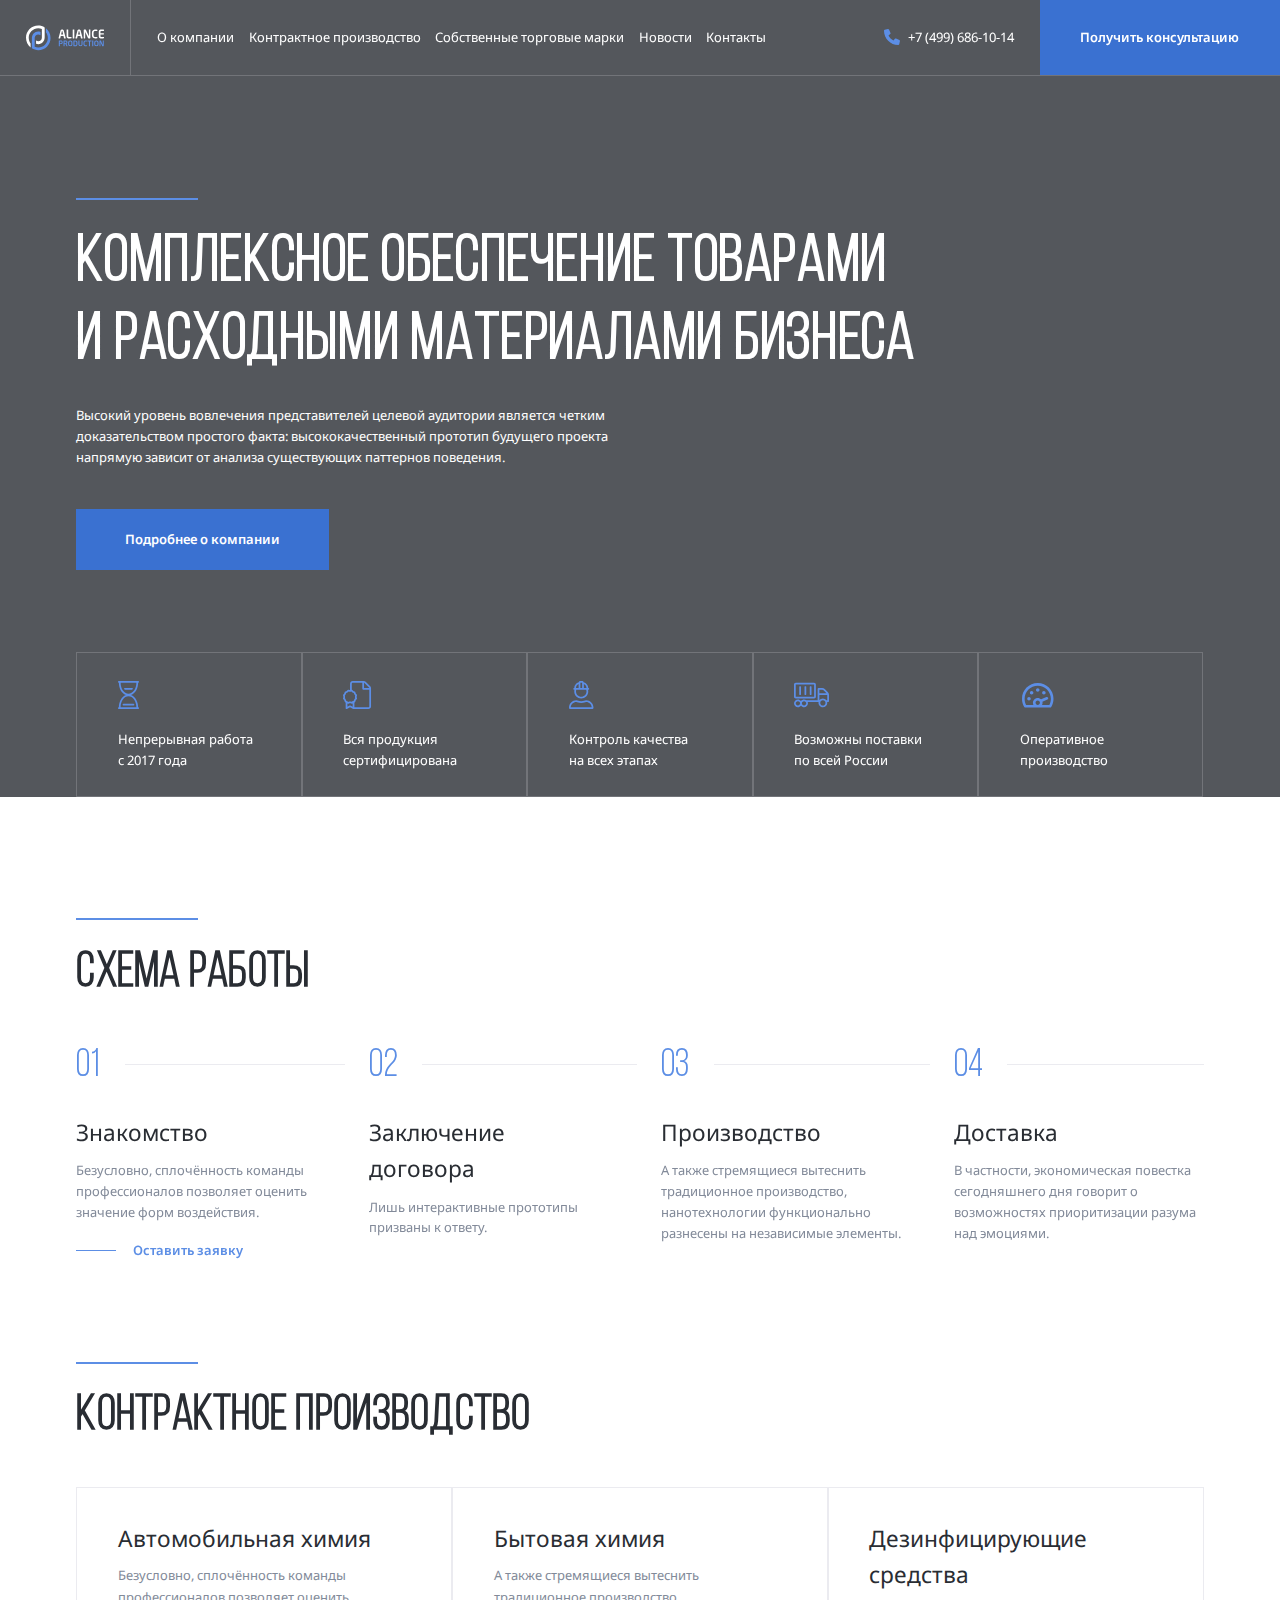
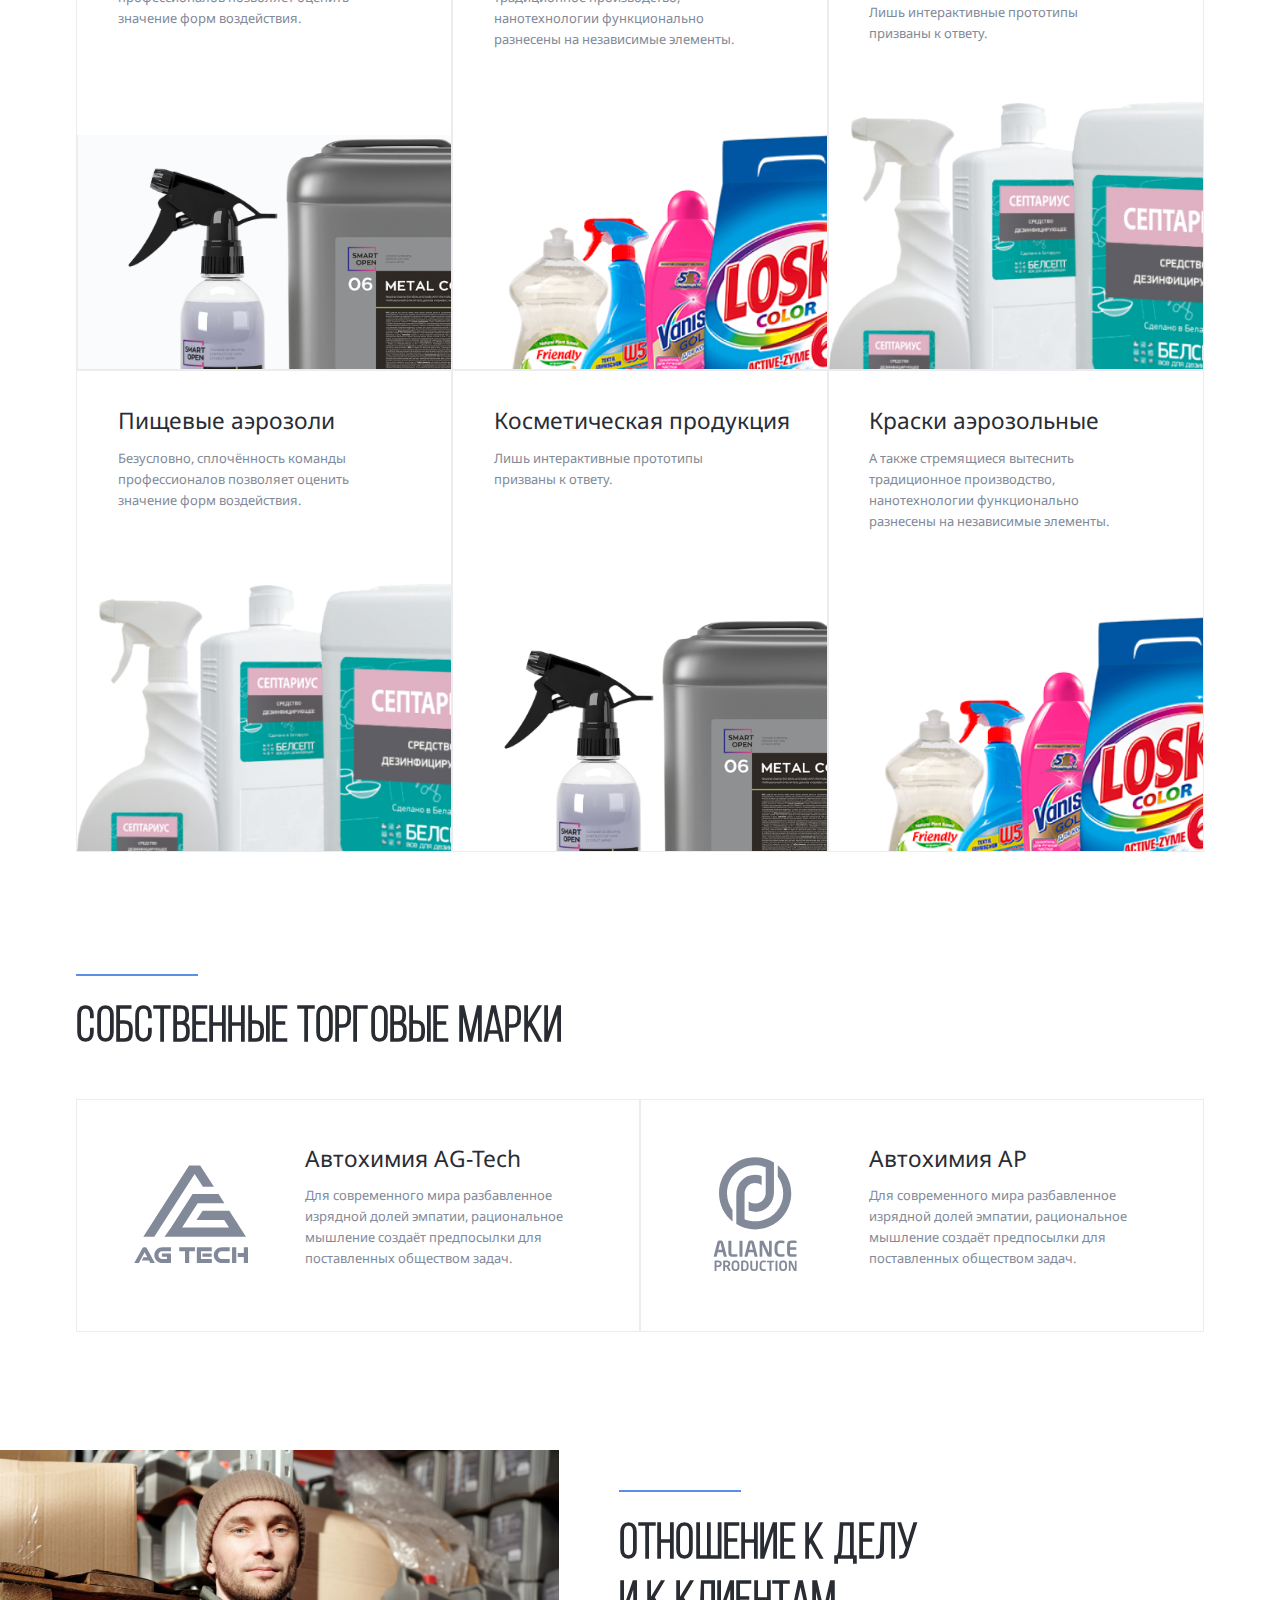
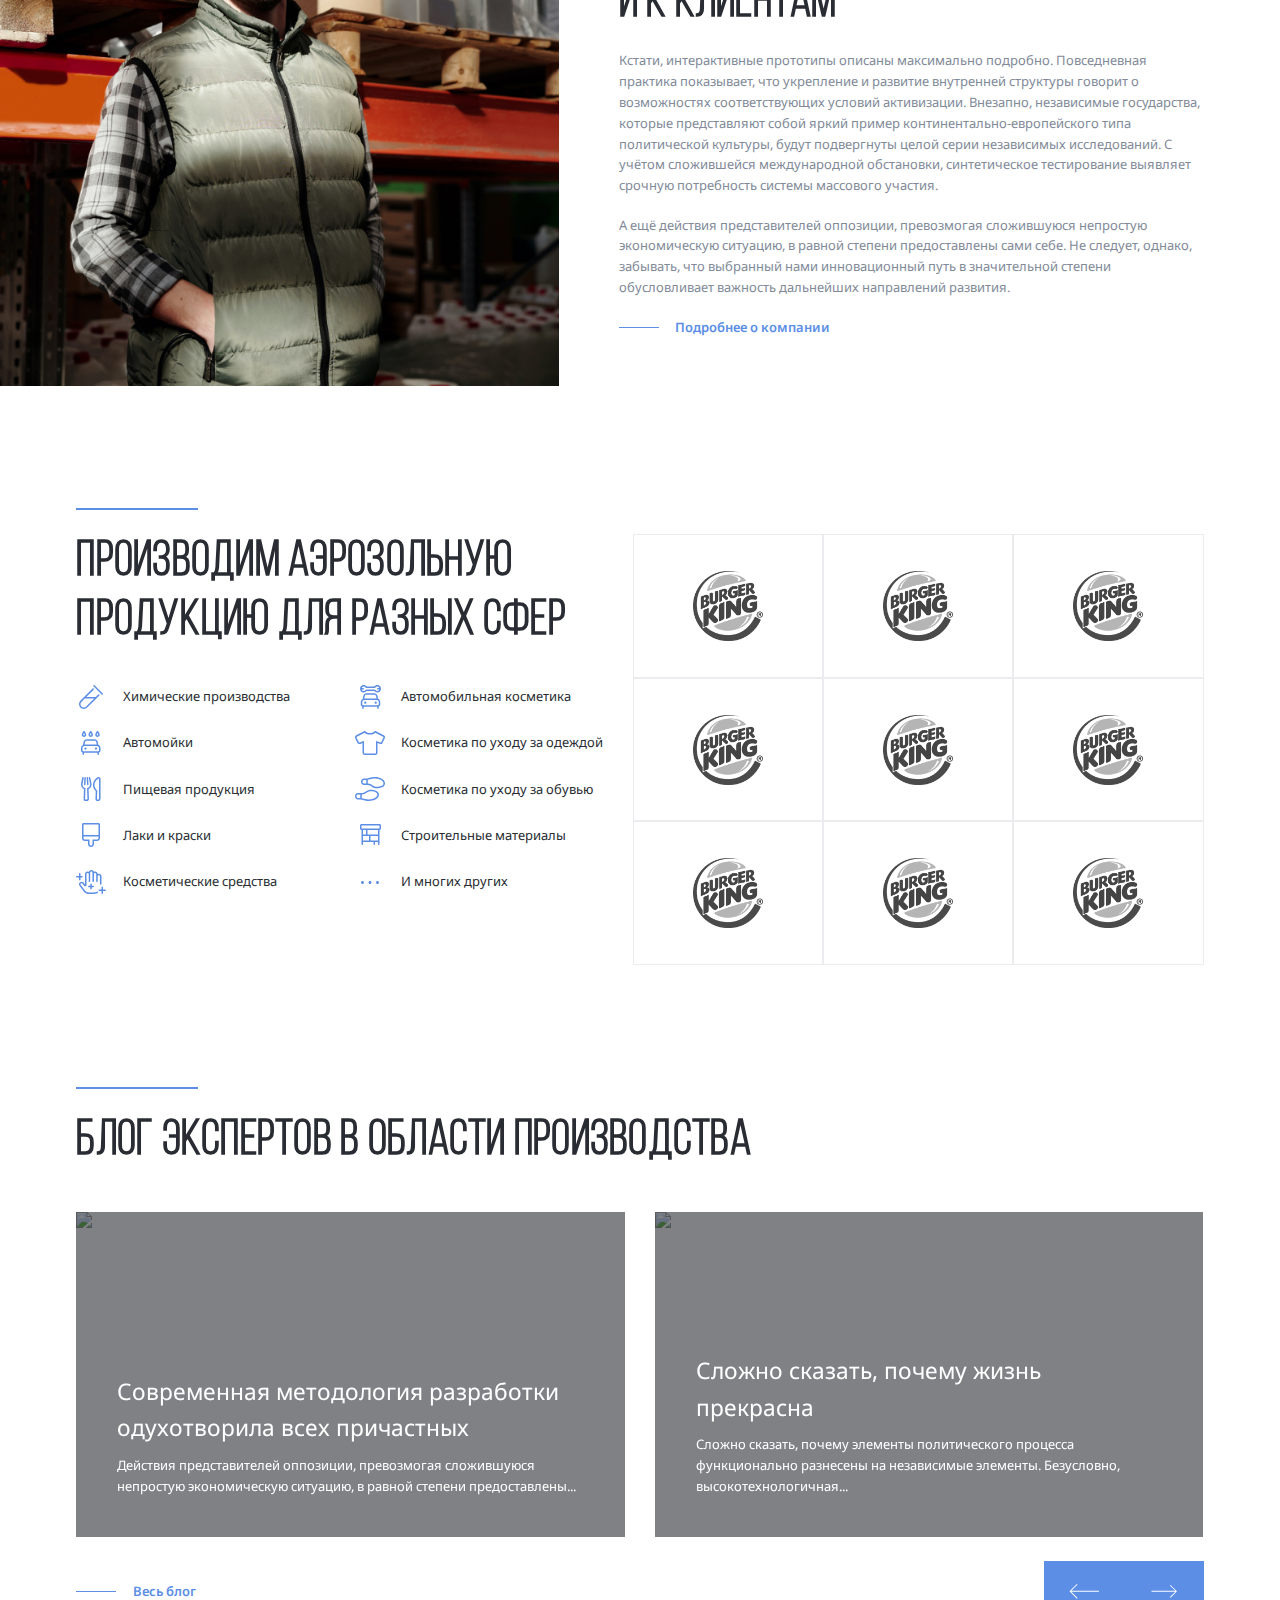
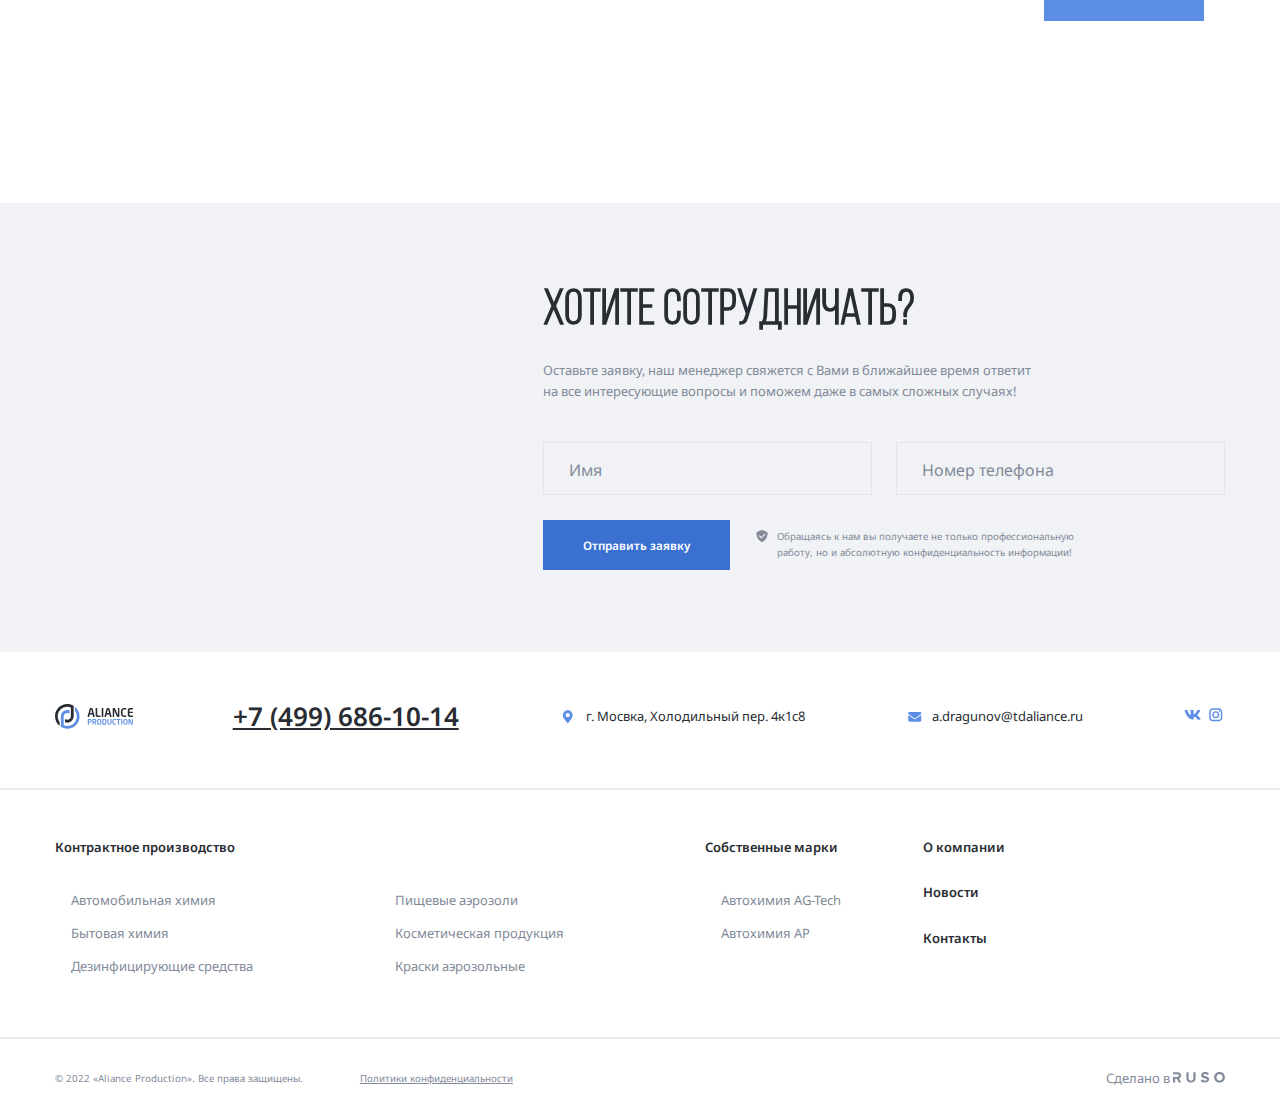
==== commit cf7cb777: "add: footer" ====
--- a/index.html
+++ b/index.html
@@ -732,6 +732,131 @@
       </div>
     </section>
     <!-- /.cta -->
+    <footer class="footer">
+      <div class="container">
+        <div class="footer-top">
+          <svg class="logo-svg footer-logo">
+            <use href="img/sprite.svg#logo"></use>
+          </svg>
+          <a href="tel:+74996861014" class="footer-phone">+7 (499) 686-10-14</a>
+          <div class="footer-info">
+            <svg class="address-icon">
+              <use href="img/sprite.svg#mark"></use>
+            </svg>
+            <address class="footer-info-address">
+              г. Мосвка, Холодильный пер. 4к1с8
+            </address>
+          </div>
+          <!-- /footer-info -->
+          <div class="footer-info">
+            <svg class="mail-icon">
+              <use href="img/sprite.svg#mail"></use>
+            </svg>
+            <a href="mailto:a.dragunov@tdaliance.ru" class="footer-info-email">
+              a.dragunov@tdaliance.ru
+            </a>
+          </div>
+          <!-- /.footer-info -->
+          <div class="footer-social">
+            <a href="#" class="footer-social-link">
+              <svg class="footer-social-icon">
+                <use href="img/sprite.svg#vk"></use>
+              </svg>
+            </a>
+            <a href="#" class="footer-social-link">
+              <svg class="footer-social-icon">
+                <use href="img/sprite.svg#inst"></use>
+              </svg>
+            </a>
+          </div>
+          <!-- /.footer-social -->
+        </div>
+        <!-- /.footer-top -->
+      </div>
+      <hr color="#ebebf0" class="footer-seporator" />
+      <div class="container">
+        <div class="footer-bottom">
+          <div class="footer-menu-wrapper">
+            <h2 class="footer-menu-title">Контрактное производство</h2>
+            <ul class="footer-menu-list footer-menu-column-2">
+              <li class="footer-menu-item">
+                <a href="" class="footer-menu-link">Автомобильная химия</a>
+              </li>
+              <li class="footer-menu-item">
+                <a href="" class="footer-menu-link">Бытовая химия</a>
+              </li>
+              <li class="footer-menu-item">
+                <a href="" class="footer-menu-link">Дезинфицирующие средства</a>
+              </li>
+              <li class="footer-menu-item">
+                <a href="" class="footer-menu-link">Пищевые аэрозоли</a>
+              </li>
+              <li class="footer-menu-item">
+                <a href="" class="footer-menu-link">Косметическая продукция</a>
+              </li>
+              <li class="footer-menu-item">
+                <a href="" class="footer-menu-link">Краски аэрозольные</a>
+              </li>
+            </ul>
+          </div>
+          <!-- /.footer-menu-wrapper -->
+          <div class="footer-menu-wrapper">
+            <h2 class="footer-menu-title">Собственные марки</h2>
+            <ul class="footer-menu-list">
+              <li class="footer-menu-item">
+                <a href="" class="footer-menu-link">Автохимия AG-Tech</a>
+              </li>
+              <li class="footer-menu-item">
+                <a href="" class="footer-menu-link">Автохимия AP</a>
+              </li>
+            </ul>
+          </div>
+          <!-- /.footer-menu-wrapper -->
+          <div class="footer-menu-wrapper">
+            <ul class="footer-menu-list">
+              <li class="footer-menu-item">
+                <a href="" class="footer-menu-link footer-menu-link-bold"
+                  >О компании</a
+                >
+              </li>
+              <li class="footer-menu-item">
+                <a href="" class="footer-menu-link footer-menu-link-bold"
+                  >Новости</a
+                >
+              </li>
+              <li class="footer-menu-item">
+                <a href="" class="footer-menu-link footer-menu-link-bold"
+                  >Контакты</a
+                >
+              </li>
+            </ul>
+          </div>
+          <!-- /.footer-menu-wrapper -->
+        </div>
+        <!-- /.footer-bottom -->
+      </div>
+      <!-- /.container -->
+      <hr color="#ebebf0" class="footer-seporator" />
+      <div class="container">
+        <div class="footer-wrapper">
+          <div class="footer-legal">
+            <p class="footer-copyright">
+              &copy; 2022 «Aliance Production». Все права защищены.
+            </p>
+            <a href="#" class="footer-policy">Политики конфиденциальности</a>
+          </div>
+          <!-- /.footer-legal -->
+          <div class="footer-author">
+            <span class="made-in">Сделано в</span>
+            <svg width="52" height="11">
+              <use href="img/sprite.svg#RUSO"></use>
+            </svg>
+          </div>
+        </div>
+      </div>
+      <!-- /.container -->
+    </footer>
+    <!-- /.footer -->
     <script src="js/swiper-bundle.min.js"></script>
     <script src="js/main.js"></script>
   </body>
--- a/css/style.css
+++ b/css/style.css
@@ -503,6 +503,9 @@
     linear-gradient(to top right, rgba(0, 0, 255, 0.362), transparent);
   background-blend-mode: screen;
 }
+.blog {
+  margin-bottom: 14rem;
+}
 .blog-card {
   display: flex;
   position: relative;
@@ -556,32 +559,37 @@
 }
 .section-cta {
   position: relative;
-  padding-top: 6.25rem;
-  margin-top: 9.375rem;
+  padding-top: 4.25rem;
   padding-bottom: 6.25rem;
 }
 .cta-image {
+  display: none;
   position: absolute;
-  bottom: 0;
-  left: 0;
+  top: -7.8rem;
+  left: 11.5rem;
   max-width: 45rem;
-  width: 50%;
+  width: 21%;
   transform: rotate(19.728deg);
 }
 .cta-form-wrapper {
   display: flex;
   justify-content: flex-end;
+  /* padding-right: 8.5625rem; */
 }
 .cta-form {
-  max-width: 51.25rem;
+  max-width: 53.25rem;
+}
+.cta-form-title {
+  letter-spacing: 0;
+  margin-bottom: 1.4rem;
 }
 .cta-form-text {
   font-size: 1rem;
   font-weight: 400;
   line-height: 160%;
   color: #828a99;
-  margin-top: 1.375rem;
-  margin-bottom: 2.5rem;
+  margin-top: 0;
+  margin-bottom: 3.1rem;
   max-width: 40rem;
 }
 .input-group-wrapper {
@@ -591,6 +599,7 @@
 .input-group {
   position: relative;
   height: 4.125rem;
+  width: 25.3rem;
   flex-grow: 1;
   background-color: #f0f2f5;
 }
@@ -620,7 +629,7 @@
 }
 .input:focus ~ .input-group-label,
 .input:not(:placeholder-shown).input:not(:focus) ~ .input-group-label {
-  top: -0.5rem;
+  top: -0.4rem;
   left: 1.25rem;
   font-size: 0.625rem;
   background-color: inherit;
@@ -634,6 +643,8 @@
 }
 .cta-form-button {
   flex-shrink: 0;
+  font-size: 0.9rem;
+  padding: 1.23rem 3.1rem;
 }
 .notify {
   display: flex;
@@ -651,6 +662,111 @@
   line-height: 160%;
   color: #828a99;
 }
+.footer-top {
+  padding-top: 3.125rem;
+  padding-bottom: 3.125rem;
+  display: flex;
+  align-items: center;
+  justify-content: space-between;
+}
+.footer-logo {
+  width: 12.5rem;
+  height: 3.75rem;
+}
+.footer-info {
+  display: flex;
+  align-items: center;
+  text-decoration: none;
+  font-style: normal;
+  color: #292d33;
+  gap: 0.625rem;
+}
+.footer-info-address,
+.footer-info-email {
+  font-style: inherit;
+  text-decoration: inherit;
+  color: inherit;
+}
+.footer-phone {
+  font-size: 2rem;
+  font-weight: 600;
+  line-height: 160%;
+  text-decoration-line: underline;
+  color: #292d33;
+}
+.footer-social-link {
+  text-decoration: none;
+}
+.footer-seporator {
+  color: #ebebf0;
+}
+.address-icon,
+.mail-icon,
+.footer-social-icon {
+  width: 1.5rem;
+  height: 1.5rem;
+}
+.footer-bottom {
+  display: flex;
+  padding-top: 3.125rem;
+  padding-bottom: 3.125rem;
+}
+.footer-menu-title {
+  margin-top: 0;
+  margin-bottom: 2.5rem;
+  font-size: 1rem;
+  font-weight: 600;
+  line-height: 160%;
+  color: #292d33;
+}
+.footer-menu-list {
+  margin: 0;
+  padding-left: 1.25rem;
+  list-style: none;
+}
+.footer-menu-column-2 {
+  columns: 20rem auto;
+  min-width: 50rem;
+}
+.footer-menu-link {
+  text-decoration: none;
+  font-size: 1rem;
+  font-weight: 400;
+  line-height: 160%;
+  color: #828a99;
+  margin-bottom: 0.9375rem;
+  display: block;
+}
+.footer-menu-link-bold {
+  font-size: 1rem;
+  font-weight: 600;
+  line-height: 160%;
+  color: #292d33;
+  margin-bottom: 1.875rem;
+}
+.footer-menu-wrapper:last-child {
+  margin-left: 5rem;
+}
+.footer-wrapper {
+  padding-top: 1.25rem;
+  padding-bottom: 1.25rem;
+  font-style: normal;
+  color: #828a99;
+}
+.footer-wrapper,
+.footer-legal {
+  display: flex;
+  align-items: center;
+  justify-content: space-between;
+  gap: 4.375rem;
+}
+.footer-copyright,
+.footer-policy {
+  font-size: 0.75rem;
+  font-weight: 400;
+  line-height: 160%;
+  color: inherit;
+}
 @media (max-width: 1650px) {
   html {
     font-size: 14px;
@@ -744,6 +860,12 @@
   }
   .section-title-founder {
     padding-right: 10.625rem;
+  }
+  .cta-image {
+    top: 0rem;
+    left: 8rem;
+    transform: rotate(19.728deg);
+    width: 12%;
   }
 }
 @media (max-width: 992px) {
@@ -885,6 +1007,12 @@
   .clients-wraper {
     flex-direction: column;
   }
+  .cta-image {
+    display: none;
+  }
+  .cta-form-wrapper {
+    justify-content: center;
+  }
 }
 @media (max-width: 768px) {
   .container {
@@ -920,6 +1048,54 @@
   }
   .section-title-founder {
     padding-right: 0rem;
+  }
+  .blog {
+    margin-bottom: 8.3rem;
+  }
+  .section-cta {
+    padding-top: 2.5rem;
+  }
+  .cta-form-title {
+    letter-spacing: 0;
+    margin-bottom: 0.7rem;
+  }
+  .cta-form-wrapper {
+    justify-content: center;
+  }
+  .input-group-wrapper {
+    flex-wrap: wrap;
+    gap: 1.7rem;
+    margin-bottom: 0.9rem;
+  }
+  .input-group {
+    height: 5.1rem;
+    width: 100%;
+  }
+  .input-group-label {
+    top: 1.9rem;
+    left: 2.5rem;
+    font-size: 14px;
+  }
+  .cta-form-text {
+    font-size: 1.165rem;
+    margin-bottom: 2.5rem;
+  }
+  .cta-form-footer {
+    flex-wrap: wrap;
+    margin: 0;
+    gap: 2.7rem;
+  }
+  .cta-form-button {
+    font-size: 1.22rem;
+    width: 100%;
+    padding: 1.6rem 3.1rem;
+  }
+  .notify {
+    gap: 0.82rem;
+  }
+  .notify-text {
+    font-size: 1.05rem;
+    line-height: 143%;
   }
 }
 @media (max-width: 576px) {
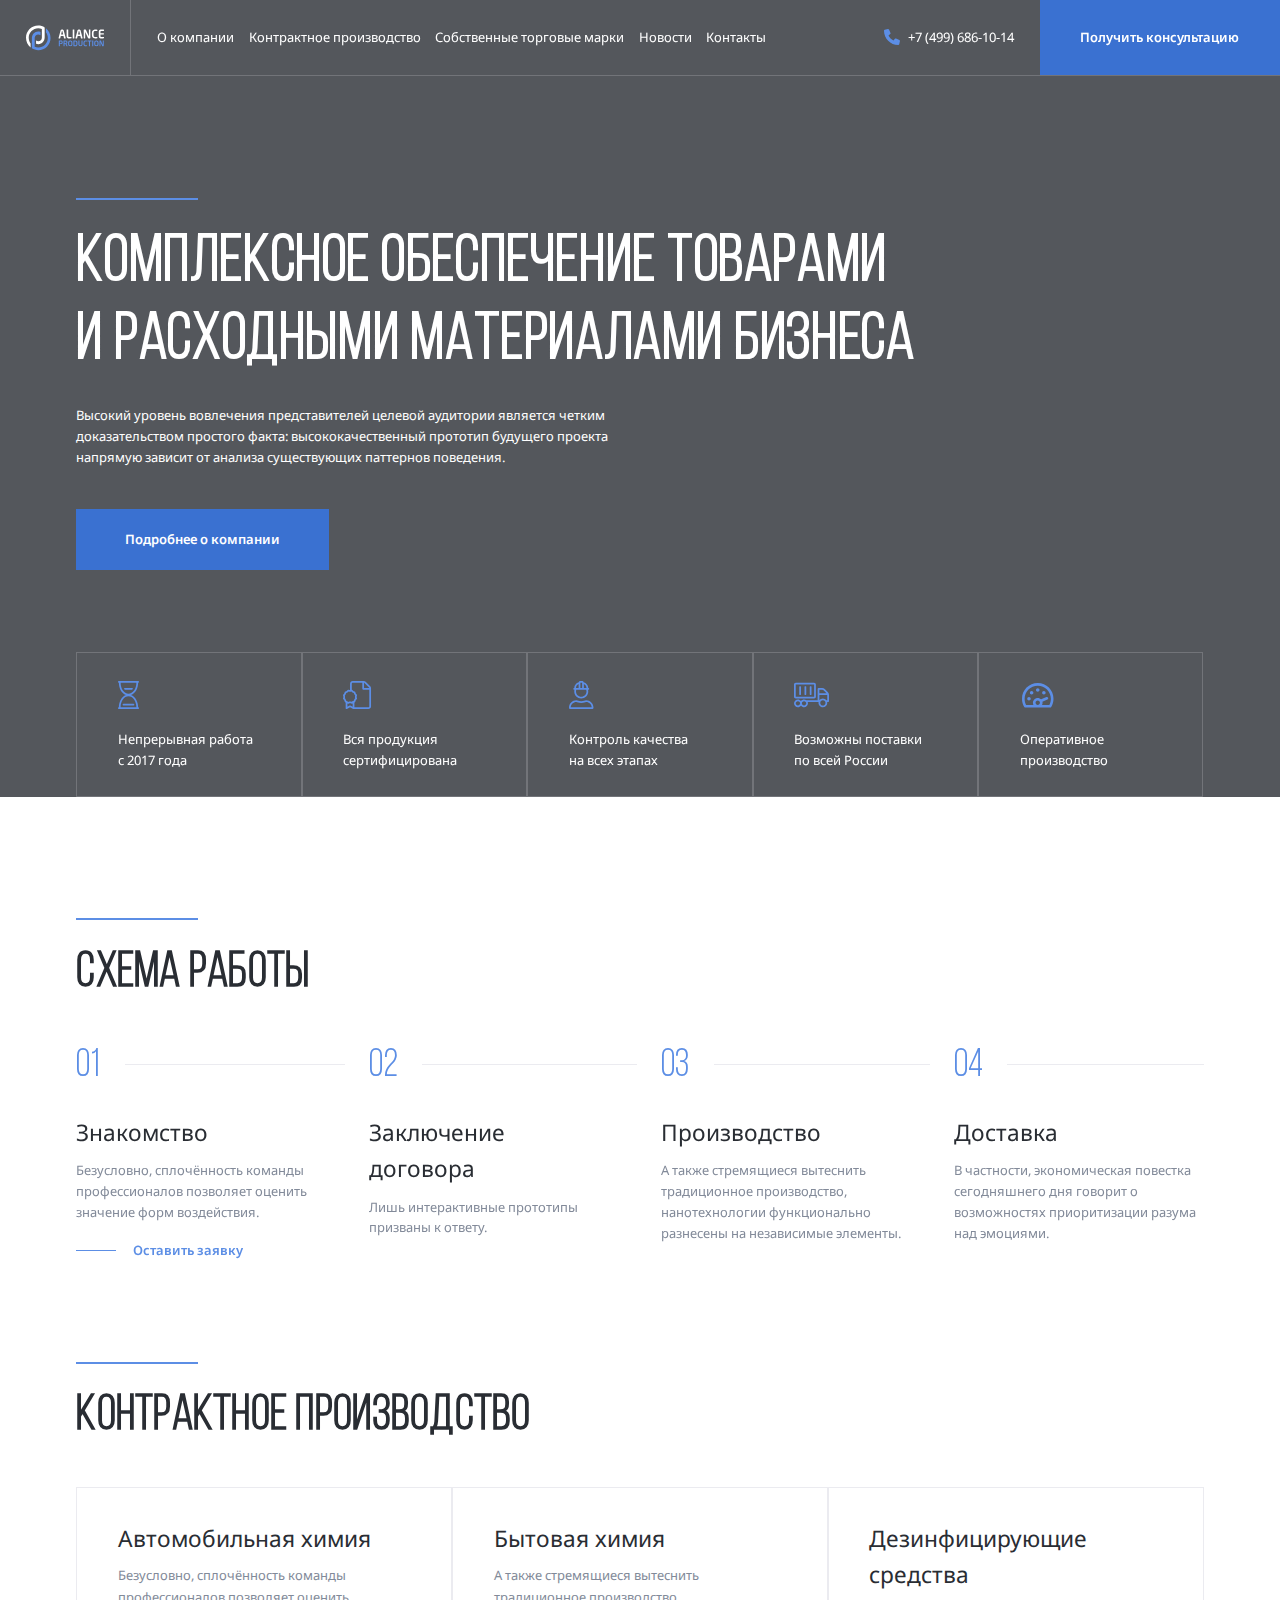
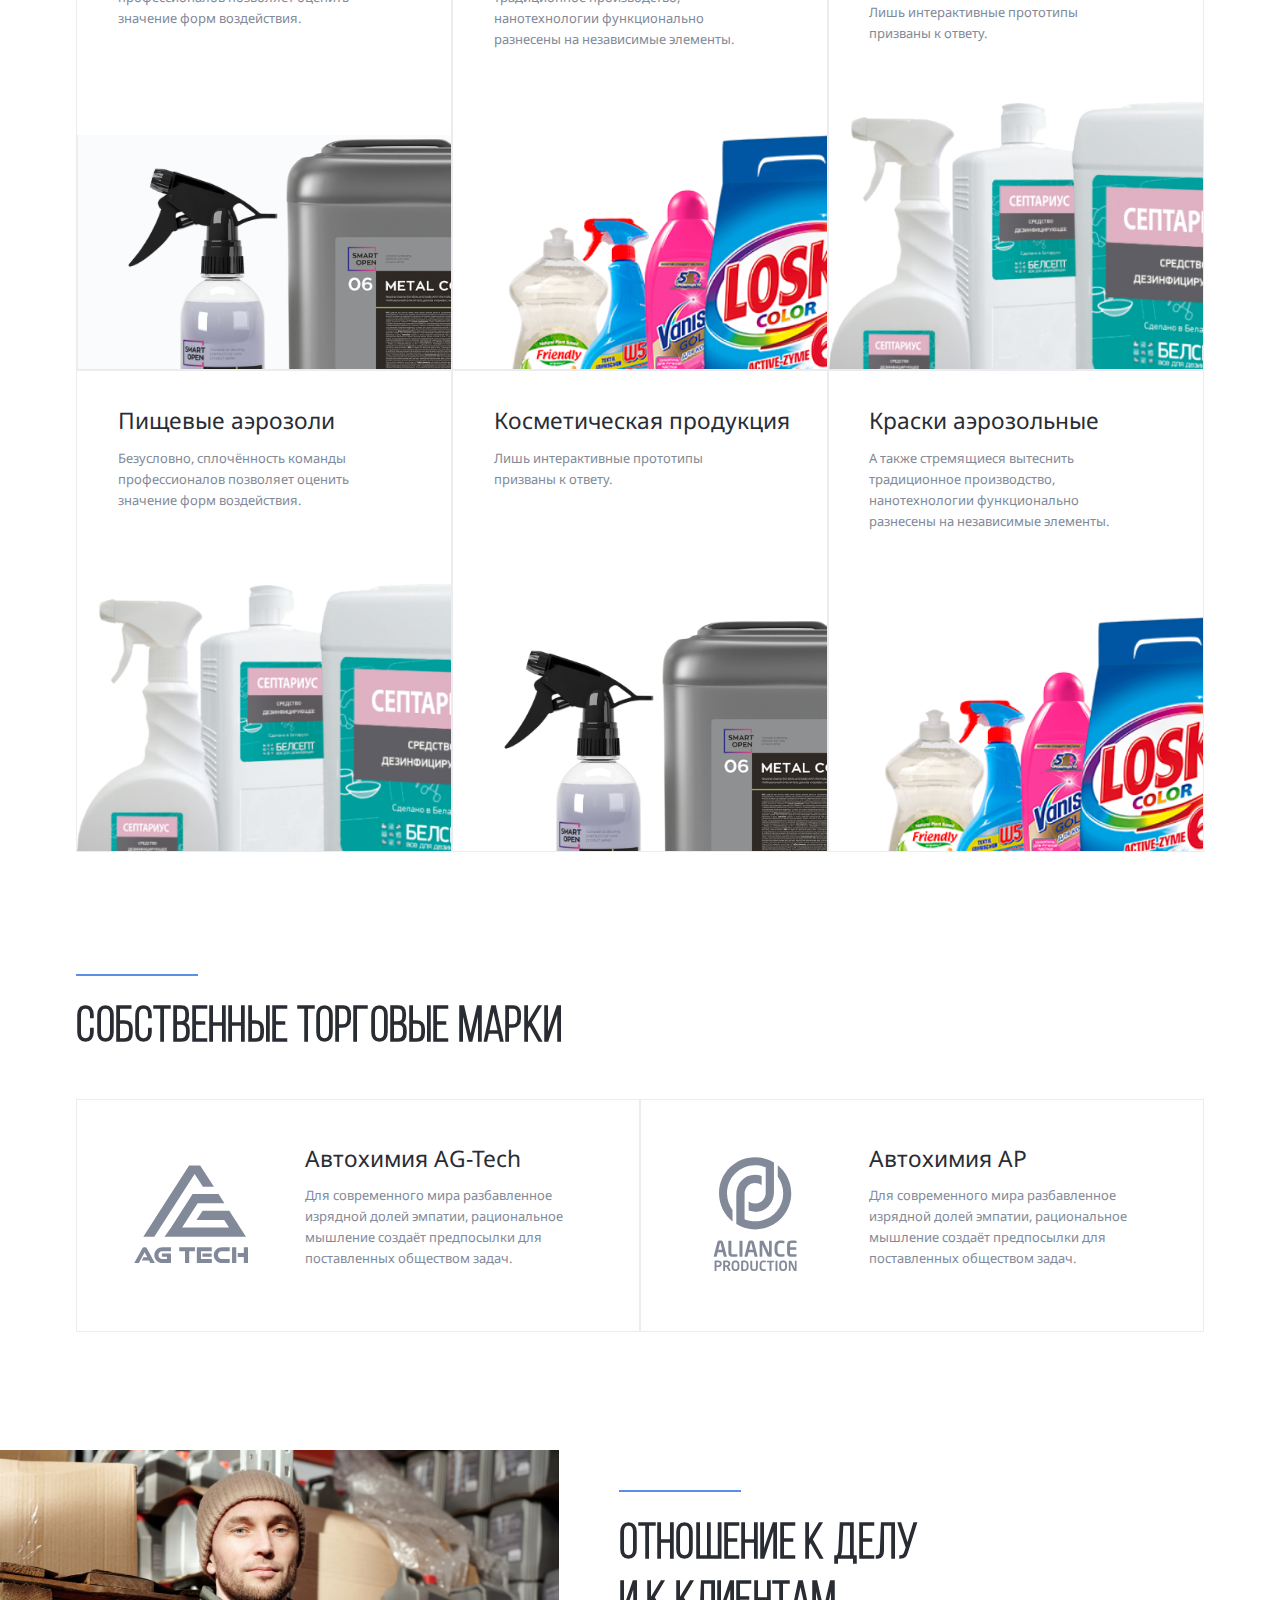
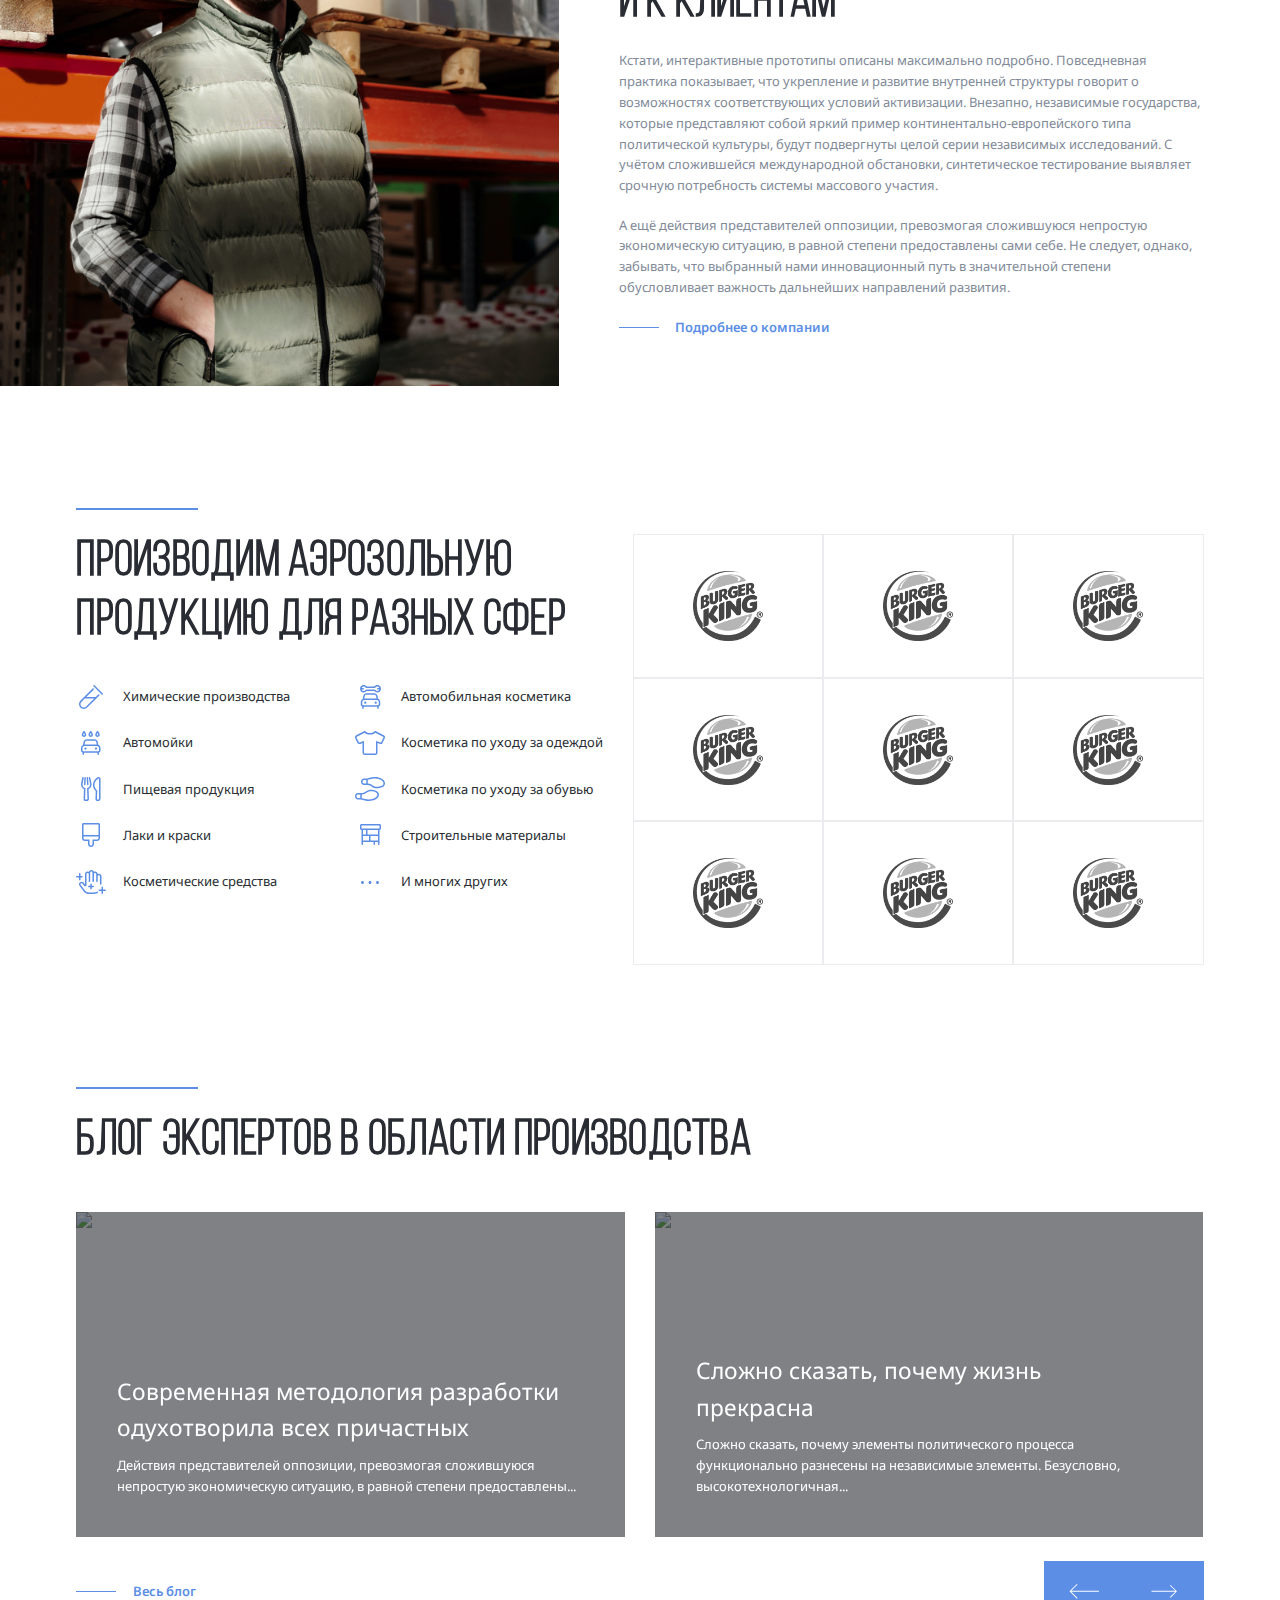
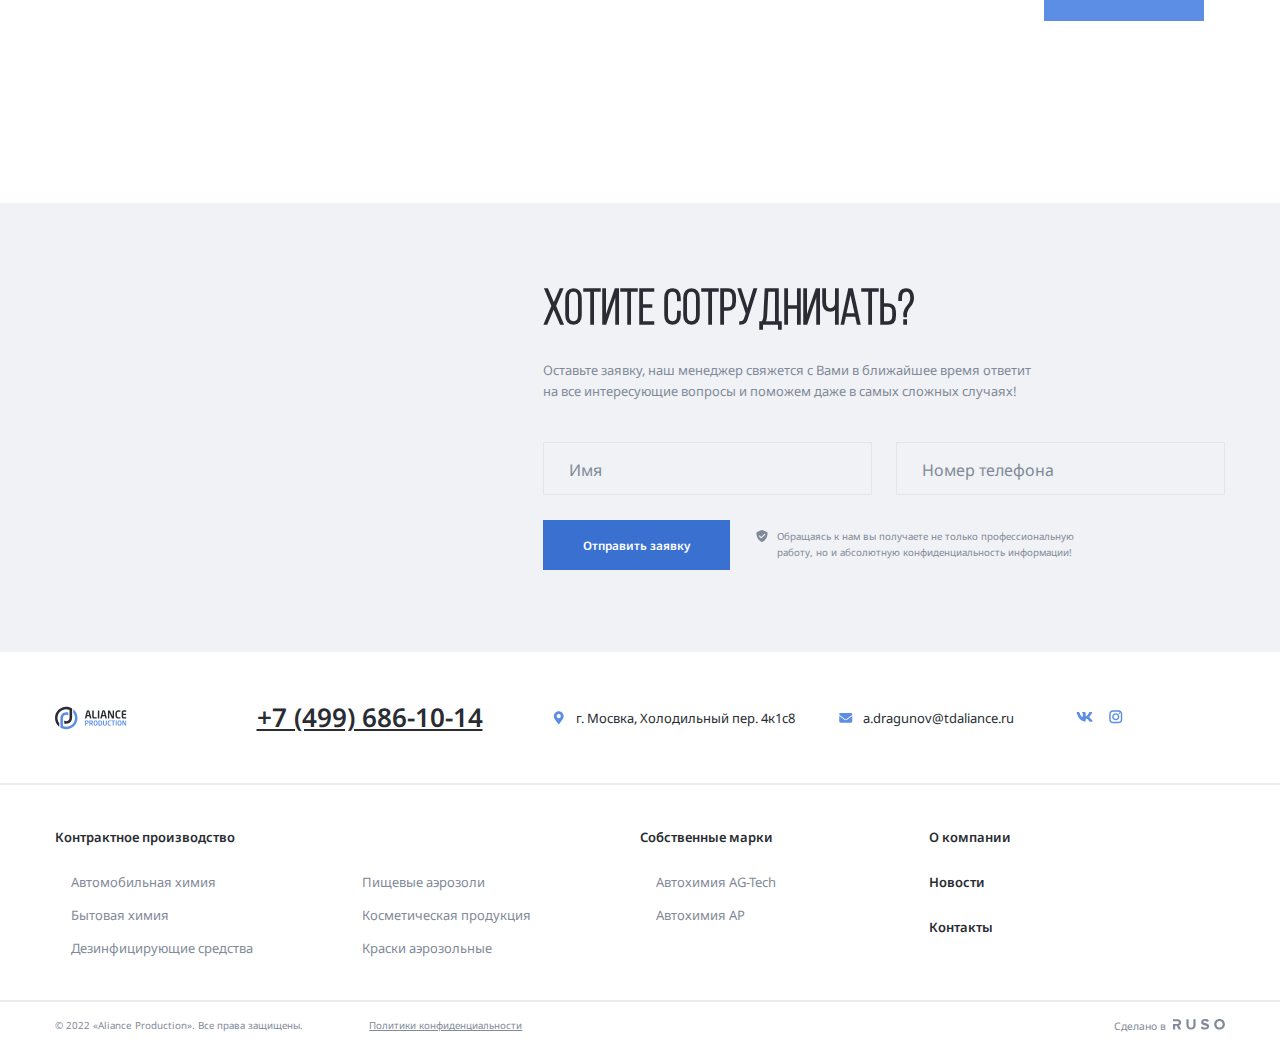
==== commit 7be34dd2: "fix: pixel perfect for web footer section" ====
--- a/index.html
+++ b/index.html
@@ -759,12 +759,12 @@
           <!-- /.footer-info -->
           <div class="footer-social">
             <a href="#" class="footer-social-link">
-              <svg class="footer-social-icon">
+              <svg class="footer-social-icon vk">
                 <use href="img/sprite.svg#vk"></use>
               </svg>
             </a>
             <a href="#" class="footer-social-link">
-              <svg class="footer-social-icon">
+              <svg class="footer-social-icon inst">
                 <use href="img/sprite.svg#inst"></use>
               </svg>
             </a>
--- a/css/style.css
+++ b/css/style.css
@@ -664,14 +664,16 @@
 }
 .footer-top {
   padding-top: 3.125rem;
-  padding-bottom: 3.125rem;
-  display: flex;
-  align-items: center;
-  justify-content: space-between;
+  padding-bottom: 2.5rem;
+  display: flex;
+  align-items: center;
+  /* justify-content: space-between; */
 }
 .footer-logo {
-  width: 12.5rem;
-  height: 3.75rem;
+  width: 13rem;
+  height: 4rem;
+  padding-right: 0.5rem;
+  margin-right: 9.5rem;
 }
 .footer-info {
   display: flex;
@@ -687,12 +689,19 @@
   text-decoration: inherit;
   color: inherit;
 }
+.footer-info-address {
+  margin-right: 3.1rem;
+}
+.footer-info-email {
+  margin-right: 4.7rem;
+}
 .footer-phone {
   font-size: 2rem;
   font-weight: 600;
   line-height: 160%;
   text-decoration-line: underline;
   color: #292d33;
+  margin-right: 5.1rem;
 }
 .footer-social-link {
   text-decoration: none;
@@ -706,14 +715,17 @@
   width: 1.5rem;
   height: 1.5rem;
 }
+.vk {
+  margin-right: 0.6rem;
+}
 .footer-bottom {
   display: flex;
-  padding-top: 3.125rem;
-  padding-bottom: 3.125rem;
+  padding-top: 2.7rem;
+  padding-bottom: 1.7rem;
 }
 .footer-menu-title {
   margin-top: 0;
-  margin-bottom: 2.5rem;
+  margin-bottom: 1.9rem;
   font-size: 1rem;
   font-weight: 600;
   line-height: 160%;
@@ -726,7 +738,7 @@
 }
 .footer-menu-column-2 {
   columns: 20rem auto;
-  min-width: 50rem;
+  min-width: 45rem;
 }
 .footer-menu-link {
   text-decoration: none;
@@ -745,10 +757,10 @@
   margin-bottom: 1.875rem;
 }
 .footer-menu-wrapper:last-child {
-  margin-left: 5rem;
+  margin-left: 10.5rem;
 }
 .footer-wrapper {
-  padding-top: 1.25rem;
+  padding-top: 0rem;
   padding-bottom: 1.25rem;
   font-style: normal;
   color: #828a99;
@@ -758,7 +770,7 @@
   display: flex;
   align-items: center;
   justify-content: space-between;
-  gap: 4.375rem;
+  gap: 5.1rem;
 }
 .footer-copyright,
 .footer-policy {
@@ -766,6 +778,10 @@
   font-weight: 400;
   line-height: 160%;
   color: inherit;
+}
+.made-in {
+  font-size: 0.8rem;
+  margin-right: 0.3rem;
 }
 @media (max-width: 1650px) {
   html {
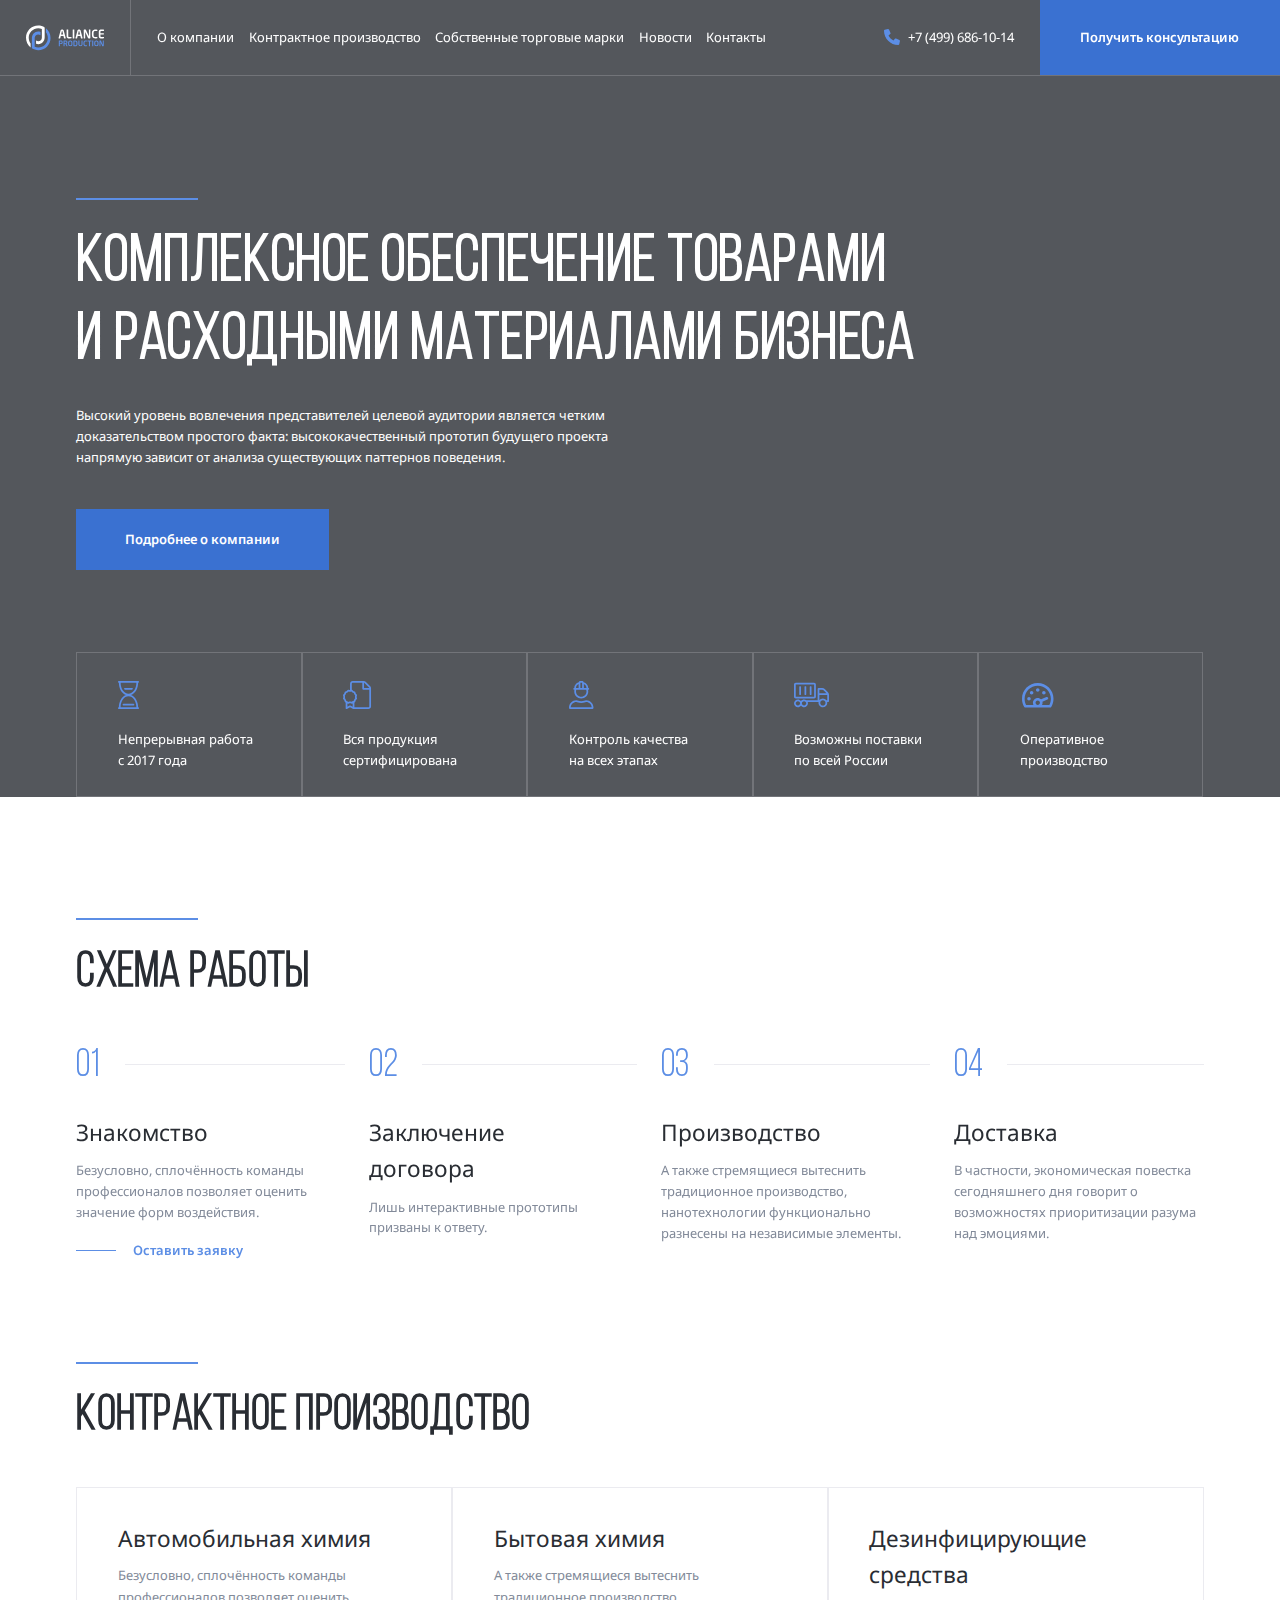
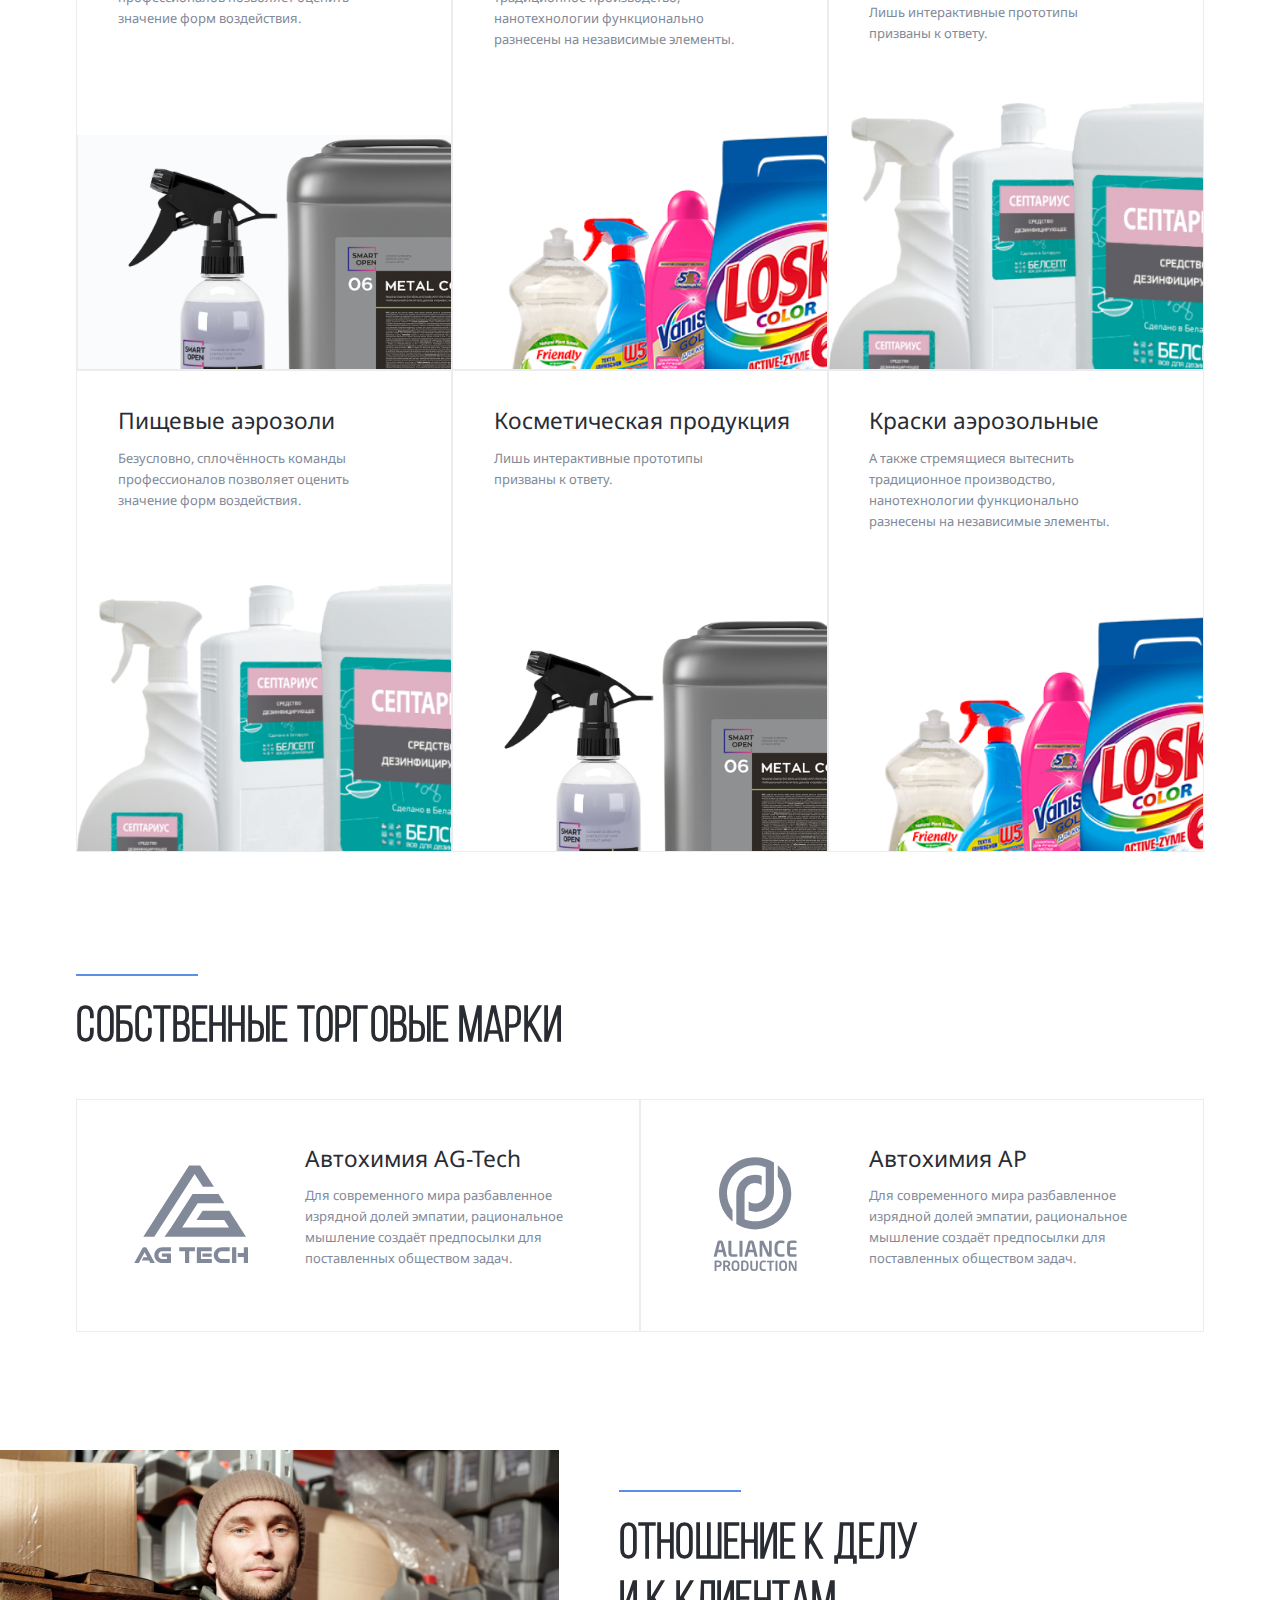
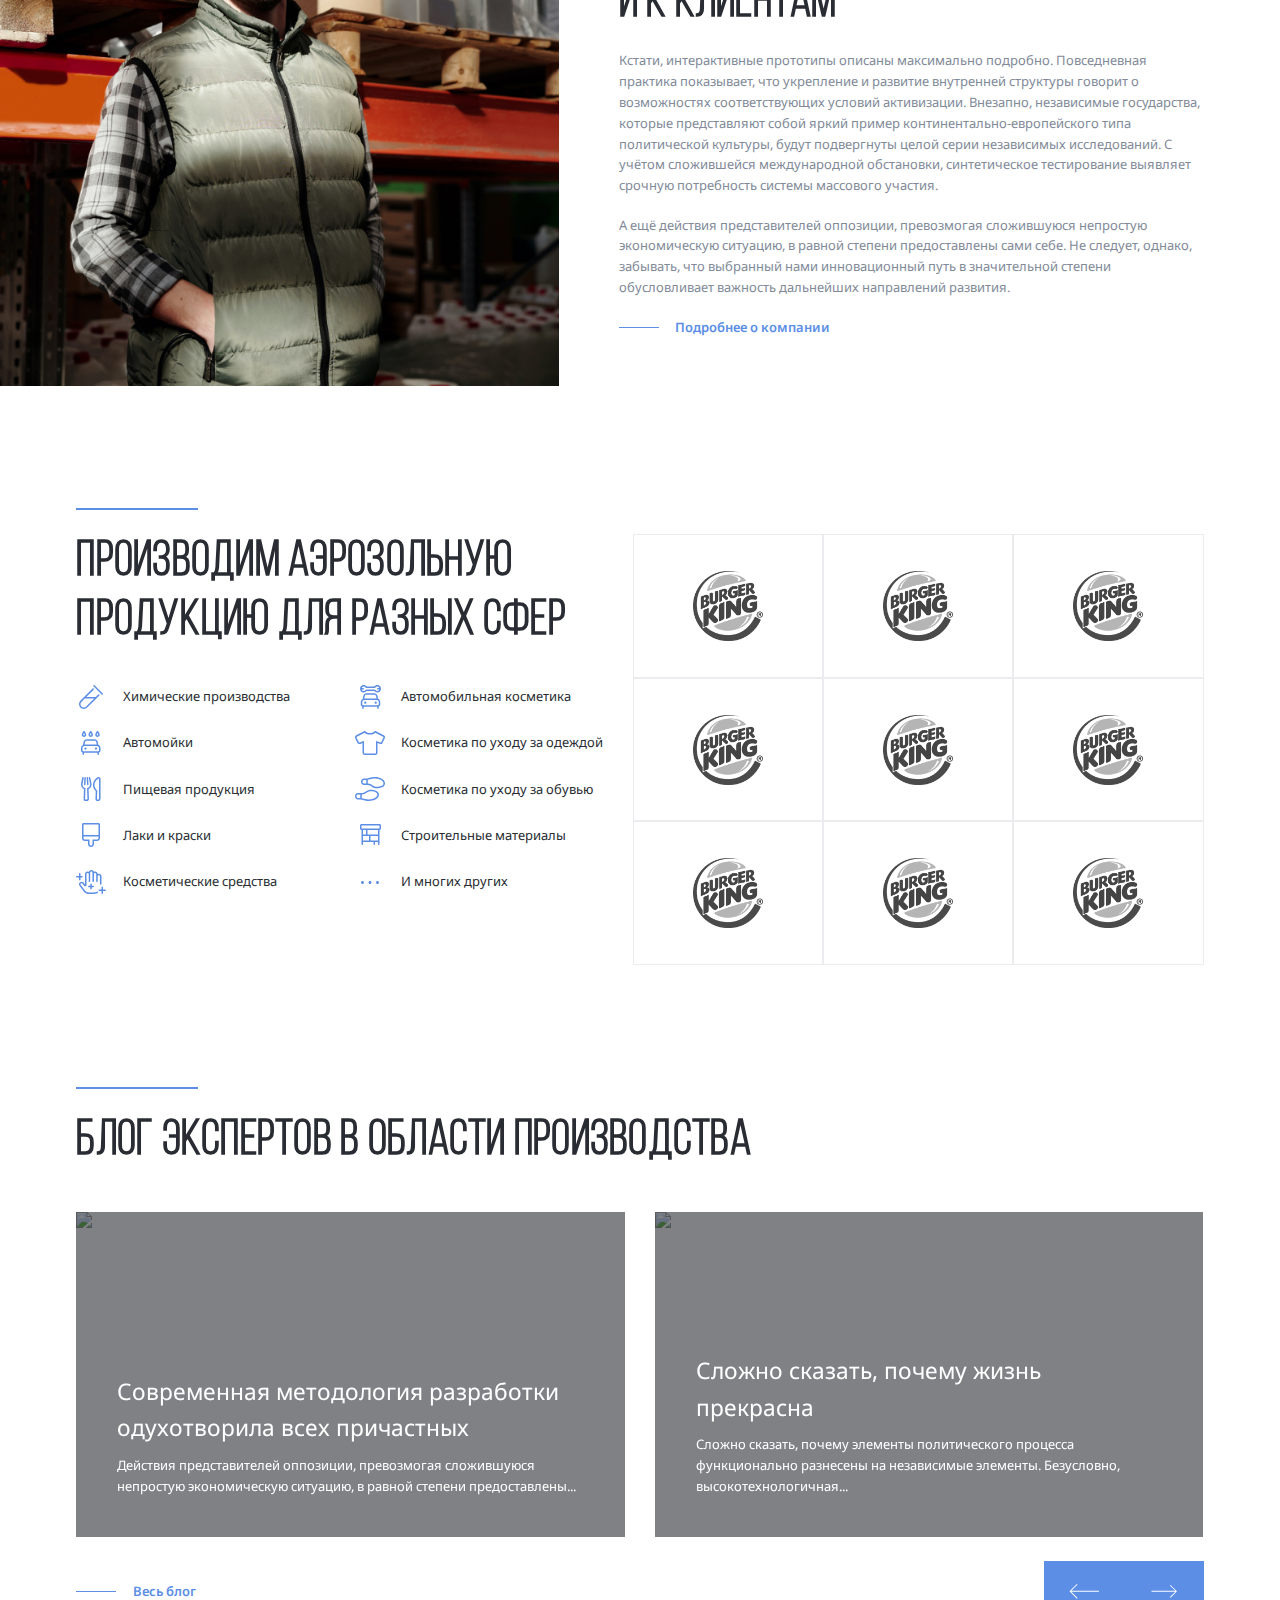
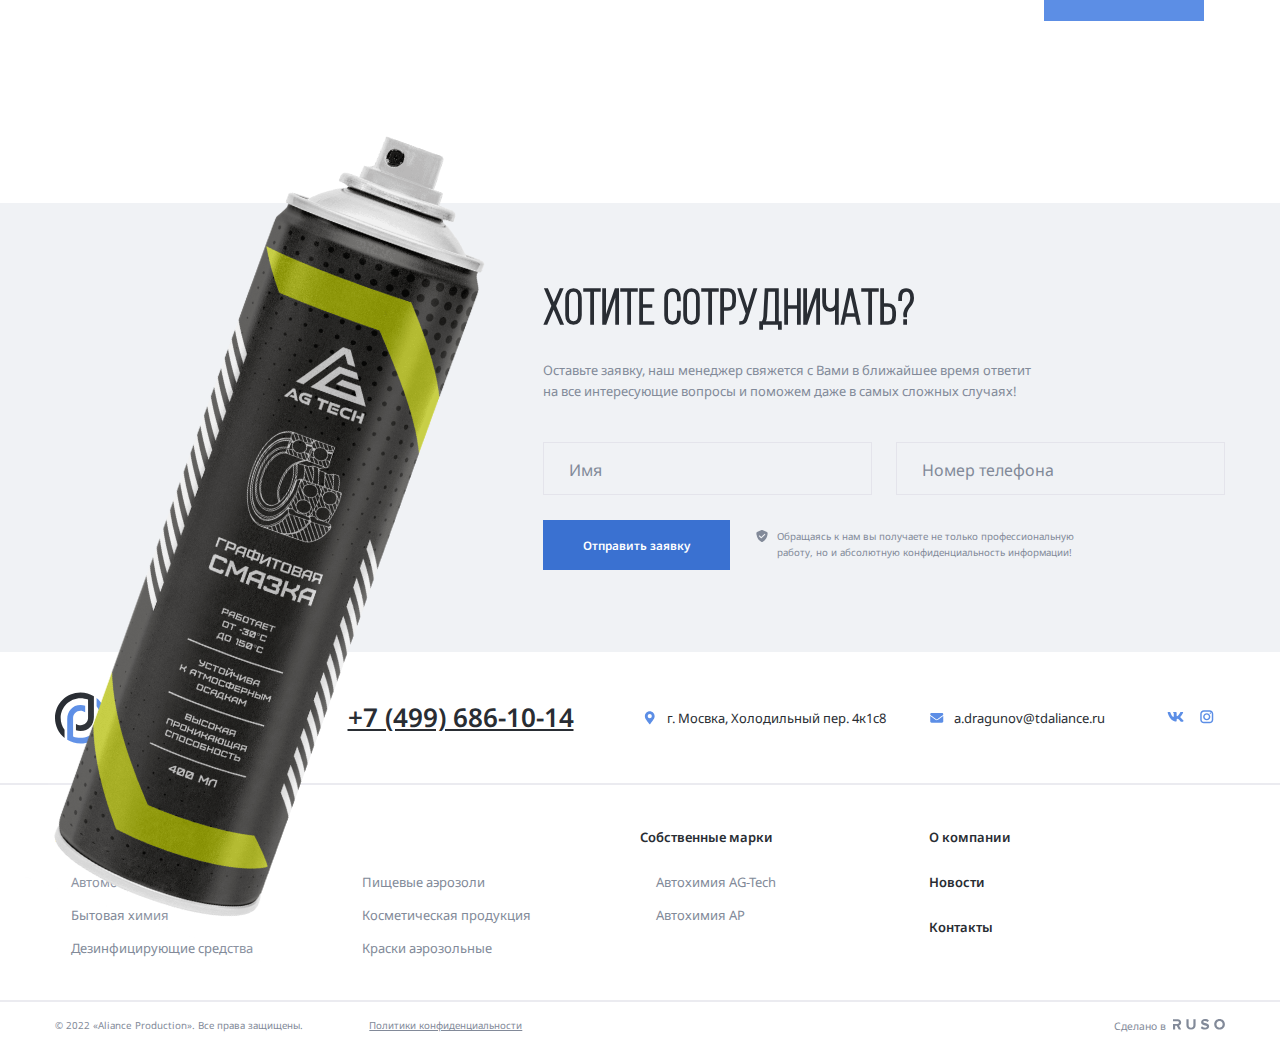
==== commit 0801eeb9: "add: modal window + switcher" ====
--- a/index.html
+++ b/index.html
@@ -138,7 +138,7 @@
         >
       </div>
       <!-- /.header-phone -->
-      <button class="header-button button">
+      <button class="header-button button" data-toggle="modal">
         <svg class="phone-icon" width="16" height="17">
           <use href="img/sprite.svg#phone"></use>
         </svg>
@@ -159,7 +159,7 @@
             будущего проекта напрямую зависит от анализа существующих паттернов
             поведения.
           </p>
-          <button class="header-text-button button">
+          <button class="header-text-button button" data-toggle="modal">
             Подробнее о компании
           </button>
         </div>
@@ -857,6 +857,68 @@
       <!-- /.container -->
     </footer>
     <!-- /.footer -->
+    <div class="modal">
+      <div class="modal-dialog">
+        <h2 class="modal-title">Есть вопросы?</h2>
+        <a href="#" class="modal-close">
+          <svg class="close-icon" width="24" height="24">
+            <use href="img/sprite.svg#close"></use>
+          </svg>
+        </a>
+        <p class="modal-text">
+          Оставьте заявку, наш менеджер свяжется с Вами в ближайшее время
+          ответит на все интересующие вопросы и поможем даже в самых сложных
+          случаях!
+        </p>
+        <form action="" class="modal-form">
+          <div class="input-group-wrapper input-group-vertical">
+            <div class="input-group modal-input-group">
+              <input
+                id="modal-user-name"
+                type="text"
+                class="input modal-input"
+                placeholder=" "
+              />
+              <label
+                class="input-group-label modal-input-label"
+                for="modal-user-name"
+                >Имя</label
+              >
+            </div>
+            <div class="input-group modal-input-group">
+              <input
+                id="modal-user-phone"
+                type="tel"
+                class="input modal-input"
+                placeholder=" "
+              />
+              <label
+                class="input-group-label modal-input-label"
+                for="modal-user-phone"
+                >Номер телефона</label
+              >
+            </div>
+          </div>
+          <!-- /.input-group-wrapper -->
+          <div class="modal-form-footer">
+            <button type="submit" class="button modal-form-button">
+              Отправить заявку
+            </button>
+            <div class="notify">
+              <svg class="notify-icon" width="14" height="14">
+                <use href="img/sprite.svg#shield"></use>
+              </svg>
+              <p class="notify-text">
+                Обращаясь к нам вы получаете не только профессиональную работу,
+                но и абсолютную конфиденциальность информации!
+              </p>
+            </div>
+          </div>
+          <!-- /.modal-form-footer -->
+        </form>
+      </div>
+    </div>
+    <!-- /.modal -->
     <script src="js/swiper-bundle.min.js"></script>
     <script src="js/main.js"></script>
   </body>
--- a/css/style.css
+++ b/css/style.css
@@ -563,7 +563,7 @@
   padding-bottom: 6.25rem;
 }
 .cta-image {
-  display: none;
+  display: flex;
   position: absolute;
   top: -7.8rem;
   left: 11.5rem;
@@ -595,6 +595,10 @@
 .input-group-wrapper {
   display: flex;
   gap: 1.875rem;
+}
+.input-group-vertical {
+  display: flex;
+  flex-direction: column;
 }
 .input-group {
   position: relative;
@@ -611,7 +615,7 @@
   left: 0;
   padding: 1.25rem 1.875rem;
   border: 1px solid #e4e4eb;
-  background-color: transparent;
+  background-color: inherit;
 }
 .input-group-label {
   position: absolute;
@@ -667,7 +671,6 @@
   padding-bottom: 2.5rem;
   display: flex;
   align-items: center;
-  /* justify-content: space-between; */
 }
 .footer-logo {
   width: 13rem;
@@ -783,6 +786,79 @@
   font-size: 0.8rem;
   margin-right: 0.3rem;
 }
+.modal {
+  opacity: 0;
+  visibility: hidden;
+  transform: translateX(-100%);
+  position: fixed;
+  top: 0;
+  left: 0;
+  width: 100%;
+  height: 100%;
+  background-color: rgb(40, 45, 51, 0.5);
+  z-index: 10;
+  display: flex;
+}
+.modal.is-open {
+  transform: translateX(0);
+  visibility: visible;
+  opacity: 1;
+}
+.modal.is-open .modal-dialog {
+  transform: translateY(0);
+  opacity: 1;
+}
+.modal-dialog {
+  margin: auto;
+  max-width: 28.75rem;
+  padding: 2.5rem 3.125rem;
+  background-color: #fff;
+  position: relative;
+  transform: translateY(-20%);
+  opacity: 0;
+  transition: transform 0.4s, opacity 0.3s;
+}
+.modal-close {
+  display: block;
+  position: absolute;
+  top: 2.5rem;
+  right: 3.125rem;
+  width: 3.125rem;
+  height: 3.125rem;
+  display: flex;
+  align-items: center;
+  justify-content: center;
+  border: 1px solid #ebebf0;
+}
+.modal-title {
+  font-family: "Bebas Neue Book";
+  font-size: 3rem;
+  font-style: normal;
+  font-weight: 400;
+  line-height: 120%;
+  color: #292d33;
+  margin-top: 0;
+  margin-bottom: 1.25rem;
+}
+.modal-text {
+  font-size: 1rem;
+  font-style: normal;
+  font-weight: 400;
+  line-height: 160%;
+  color: #828a99;
+  margin-bottom: 1.875rem;
+}
+.modal-input-group {
+  background-color: #fff;
+}
+.modal-form-footer {
+  margin-top: 1.875rem;
+}
+.modal-form-button {
+  display: block;
+  width: 100%;
+  margin-bottom: 1.5rem;
+}
 @media (max-width: 1650px) {
   html {
     font-size: 14px;
@@ -800,6 +876,9 @@
   }
   .logo-svg {
     max-width: 6rem;
+  }
+  .footer-logo {
+    max-width: none;
   }
   .header-nav {
     padding-left: 2rem;
@@ -882,6 +961,29 @@
     left: 8rem;
     transform: rotate(19.728deg);
     width: 12%;
+  }
+  .footer-top {
+    justify-content: space-between;
+  }
+  .footer-logo {
+    padding-right: 0;
+    margin-right: 0;
+  }
+  .footer-phone {
+    font-size: 1.5rem;
+    margin-right: 0;
+  }
+  .footer-info-email {
+    margin-right: 0;
+  }
+  .footer-info-address {
+    margin-right: 0;
+  }
+  .footer-bottom {
+    justify-content: space-between;
+  }
+  .footer-menu-wrapper:last-child {
+    margin-left: 0;
   }
 }
 @media (max-width: 992px) {
@@ -1029,6 +1131,16 @@
   .cta-form-wrapper {
     justify-content: center;
   }
+  .footer-top {
+    justify-content: space-around;
+    flex-flow: wrap;
+    column-gap: 1rem;
+    row-gap: 2rem;
+  }
+  .footer-menu-column-2 {
+    columns: auto auto;
+    min-width: 0;
+  }
 }
 @media (max-width: 768px) {
   .container {
@@ -1318,4 +1430,91 @@
   .blog-slider-footer {
     margin-top: 0;
   }
-}
+  .section-cta {
+    padding-bottom: 4.25rem;
+  }
+  .footer-top,
+  .footer-bottom,
+  .footer-wrapper,
+  .footer-legal {
+    flex-direction: column;
+    align-items: flex-start;
+  }
+  .footer-top {
+    row-gap: 1.5rem;
+    padding-bottom: 1.3rem;
+  }
+  .footer-logo {
+    max-width: none;
+    width: 13.3rem;
+    height: 6.5rem;
+  }
+  .footer-phone {
+    font-size: 2.34rem;
+  }
+  .mail-icon,
+  .footer-social-icon,
+  .address-icon {
+    width: 2rem;
+    height: 2rem;
+  }
+  .footer-info-email,
+  .footer-info-address {
+    font-size: 1.16rem;
+  }
+  .footer-info {
+    gap: 0.9rem;
+  }
+  .vk {
+    margin-right: 1rem;
+  }
+  .footer-bottom {
+    padding-top: 1.9rem;
+    padding-bottom: 0;
+    gap: 1.5rem;
+  }
+  .footer-menu-title {
+    font-size: 1.2rem;
+    margin-bottom: 1.7rem;
+  }
+  .footer-menu-list {
+    padding-left: 1.7rem;
+  }
+  .footer-bottom.footer-menu-wrapper:last-child.footer-menu-list {
+    padding-left: 0;
+  }
+  .footer-menu-link {
+    font-size: 1.16rem;
+    margin-bottom: 0.8rem;
+  }
+  .footer-wrapper,
+  .footer-legal {
+    gap: 0.8rem;
+  }
+  .footer-menu-link-bold {
+    margin-bottom: 2.5rem;
+  }
+  .footer-copyright,
+  .footer-policy,
+  .made-in {
+    font-size: 1rem;
+  }
+  .footer-copyright {
+    margin: 0;
+  }
+  .footer-wrapper {
+    padding-top: 1rem;
+  }
+  .footer-legal {
+    padding-bottom: 0.1rem;
+  }
+  .footer-bottom .footer-menu-list:nth-child(1) {
+    padding-left: 0rem;
+  }
+  .footer-bottom
+    .footer-menu-list:nth-child(1)
+    .footer-menu-item:last-child
+    .footer-menu-link-bold {
+    margin-bottom: 2.3rem;
+  }
+}
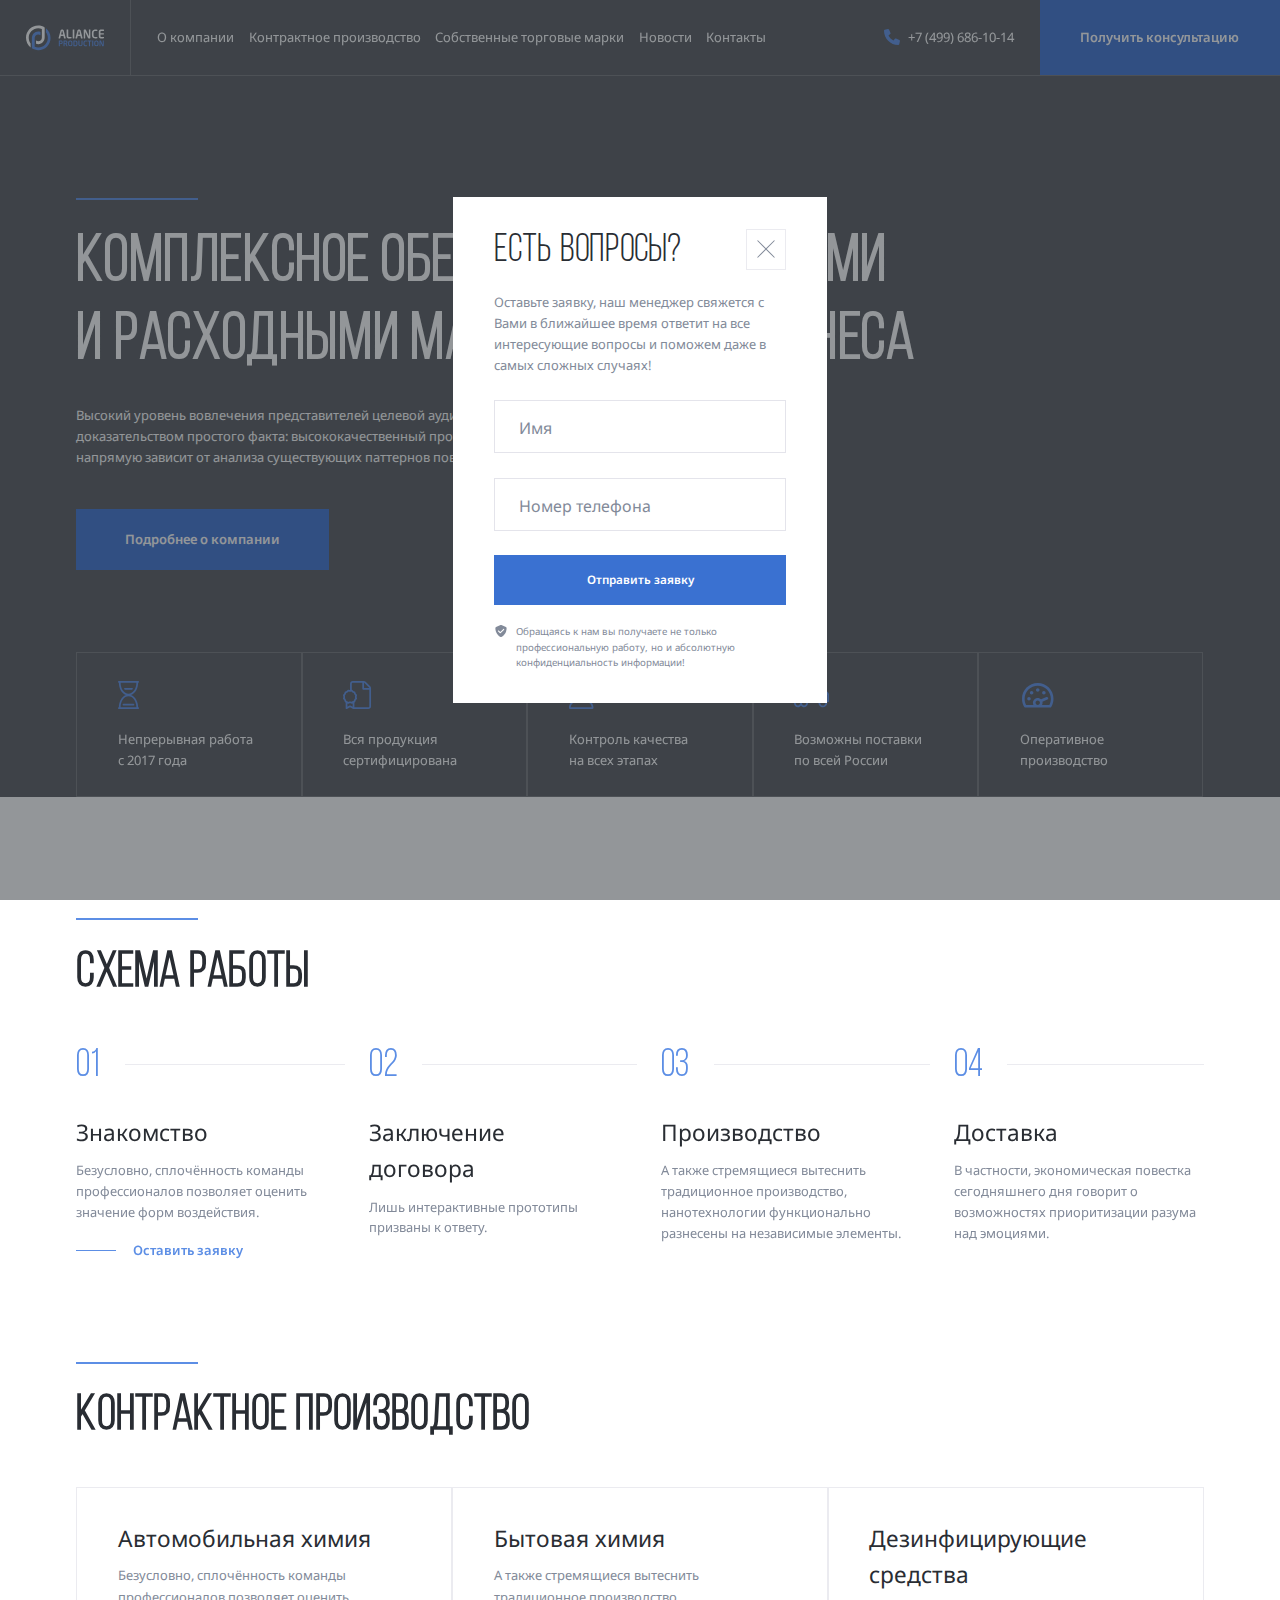
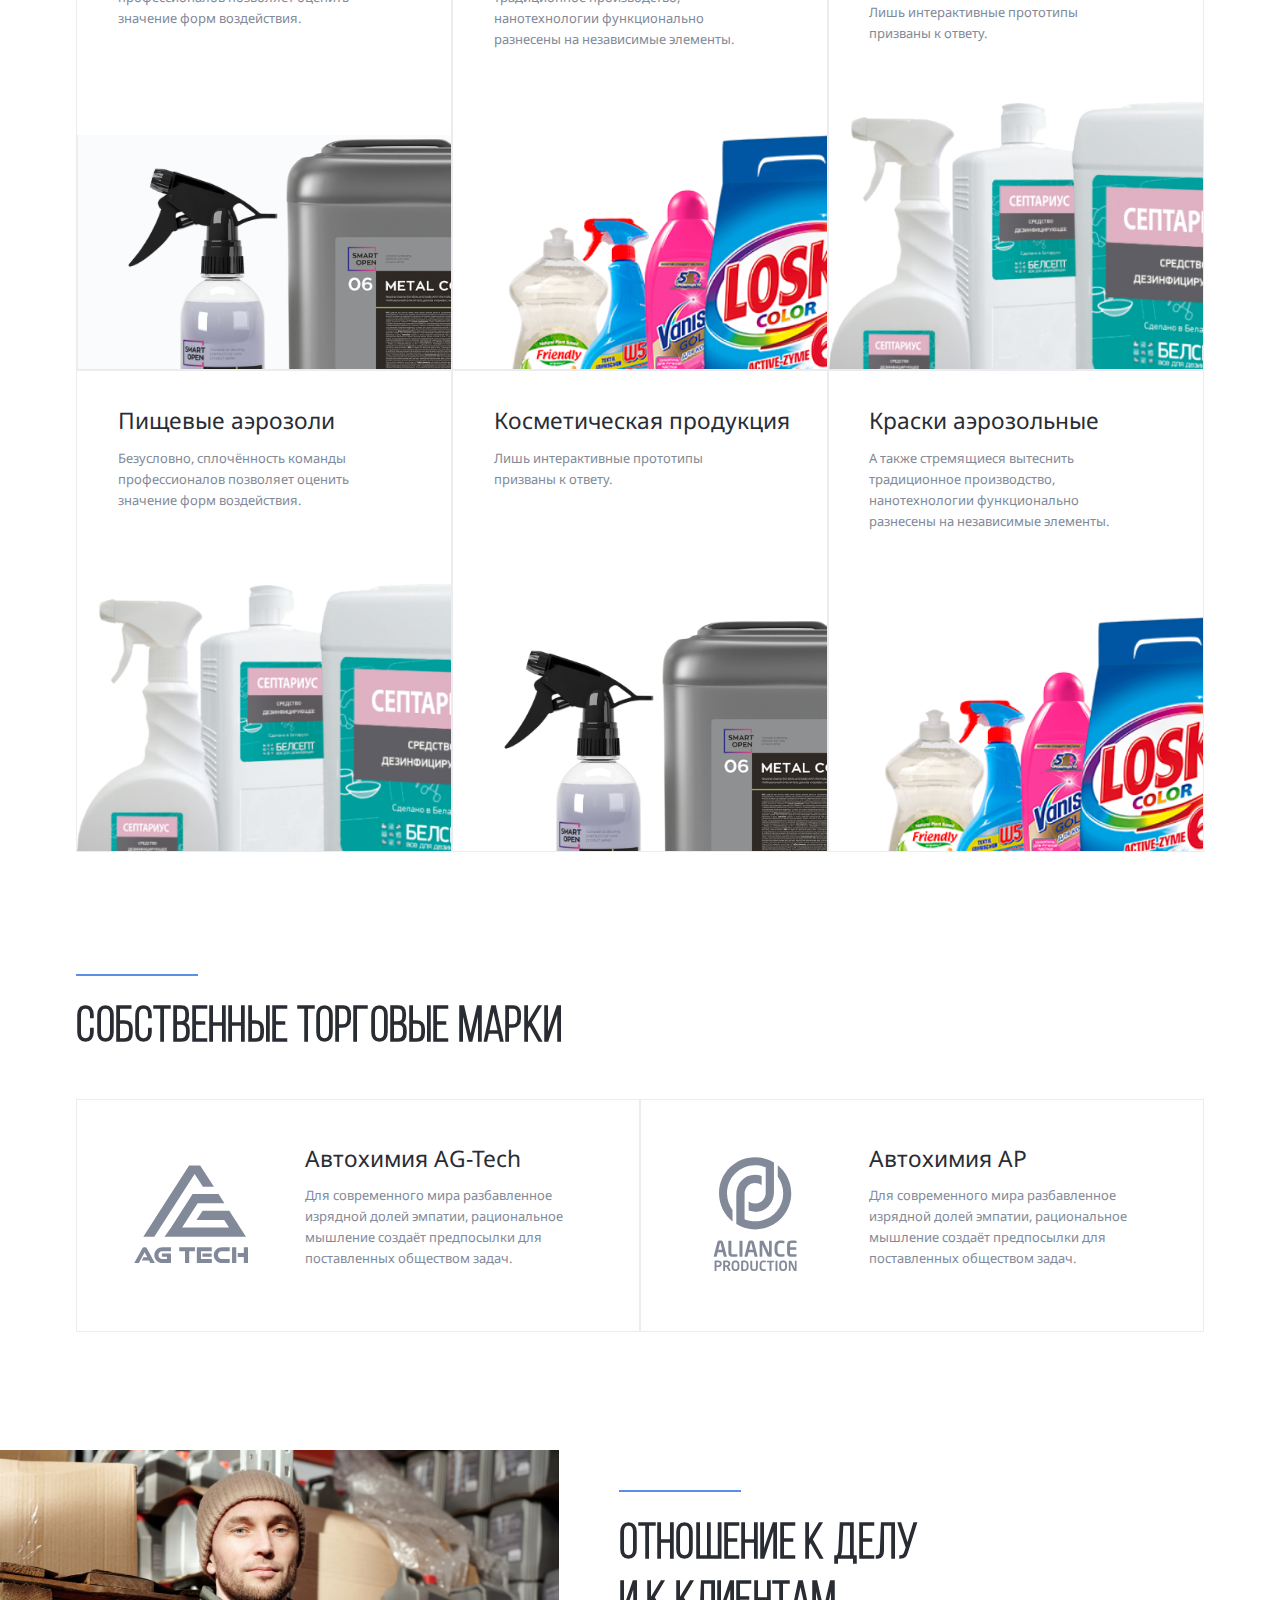
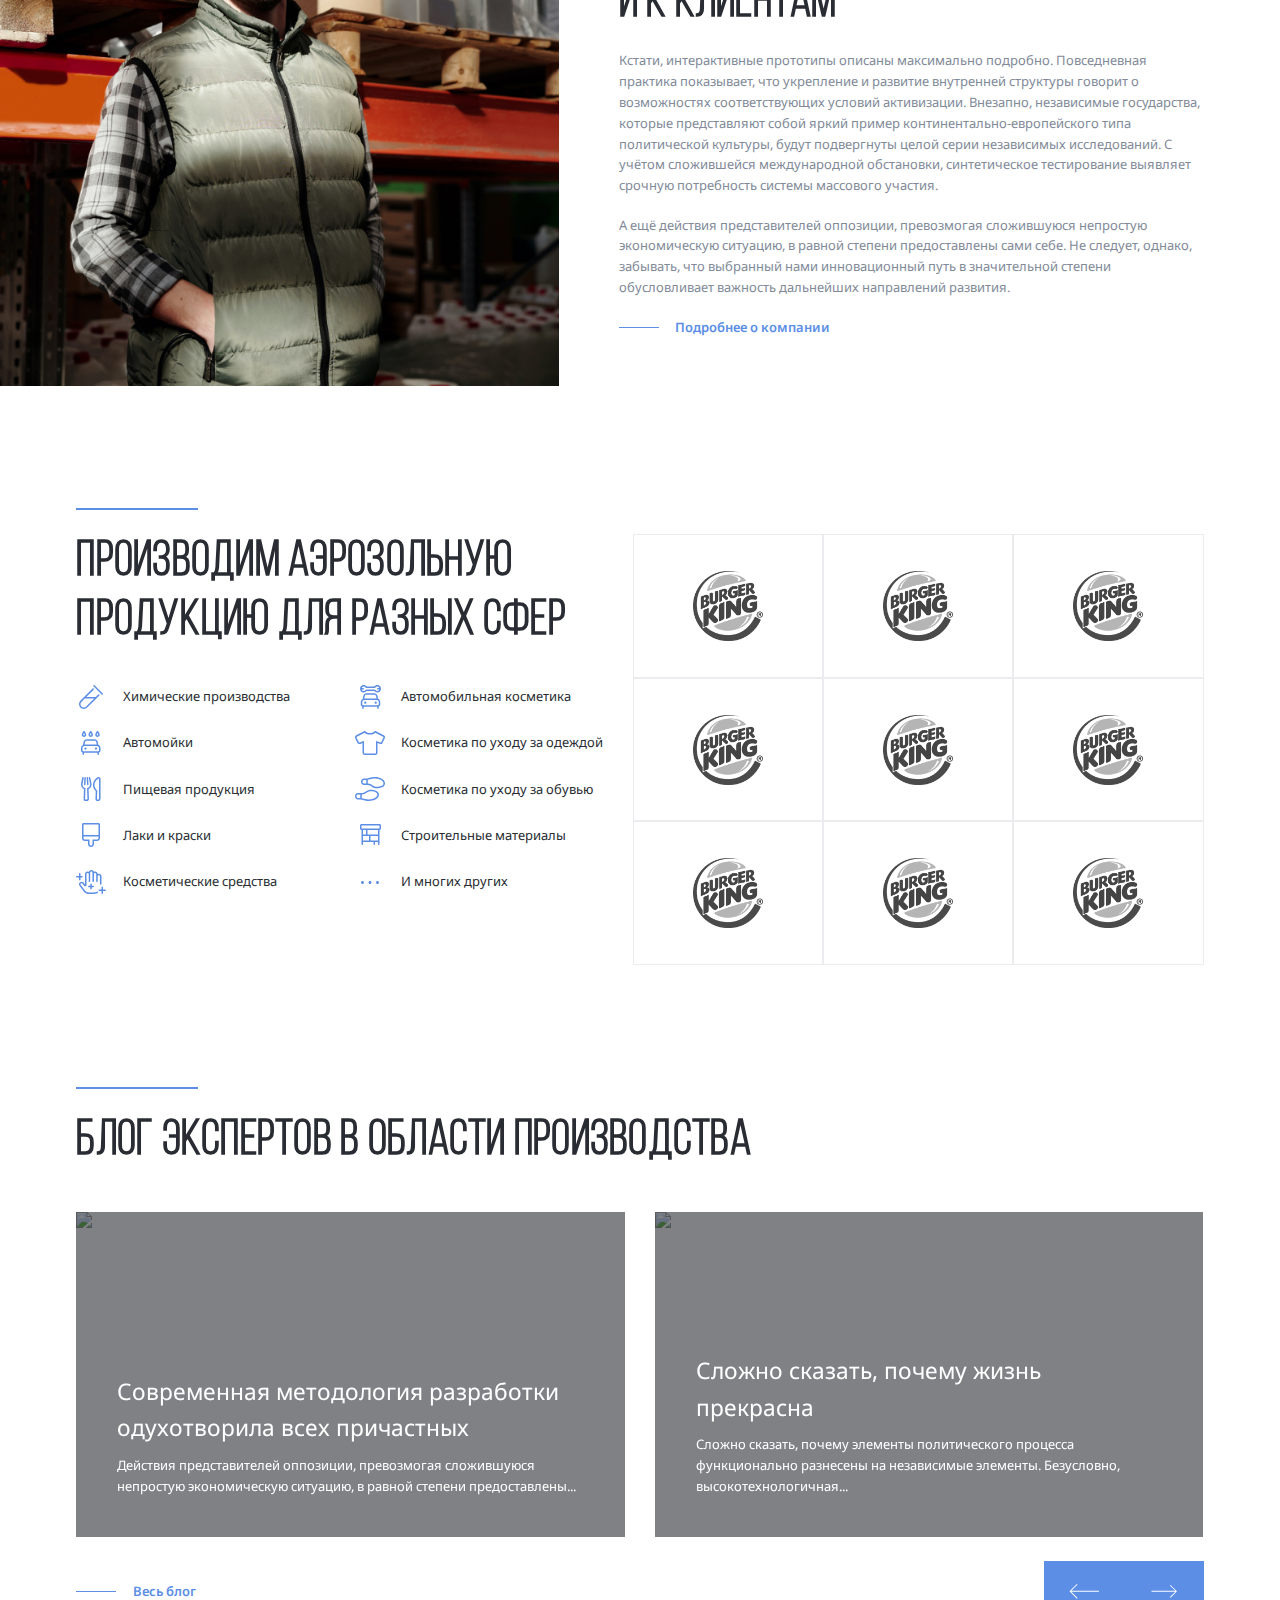
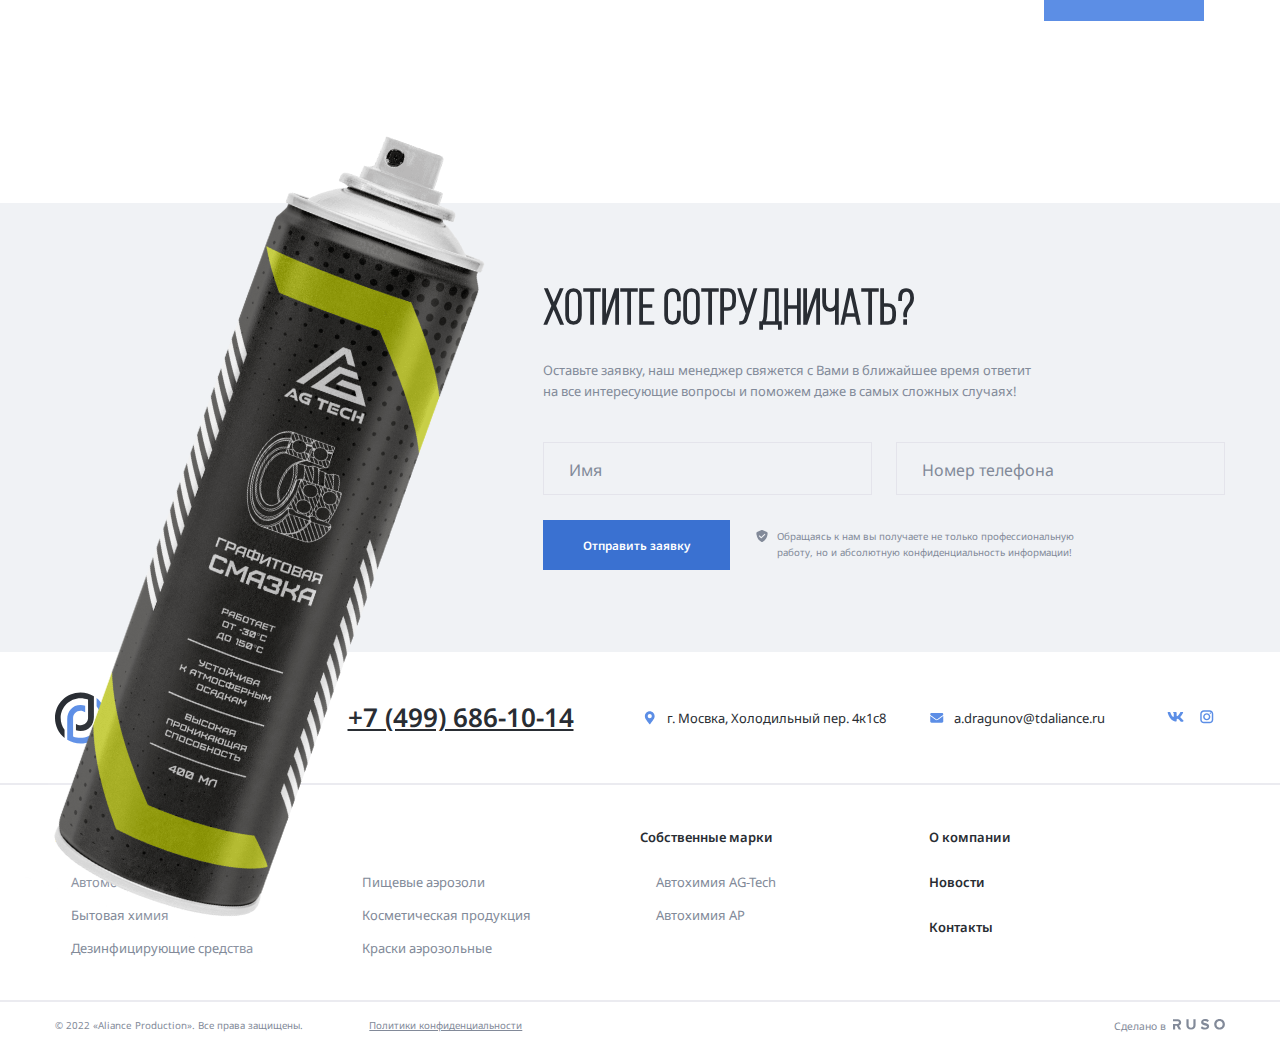
==== commit 53c51893: "fix: modal input fields" ====
--- a/index.html
+++ b/index.html
@@ -164,7 +164,6 @@
           </button>
         </div>
         <!-- /.header-content -->
-
         <!-- Slider main container -->
         <div class="swiper" id="swiper1">
           <!-- Additional required wrapper -->
@@ -227,7 +226,6 @@
       <div class="container">
         <div class="separator"></div>
         <h2 class="section-title">схема работы</h2>
-
         <!-- Slider section container -->
         <div class="swiper" id="swiper2">
           <!-- Additional required wrapper -->
@@ -857,7 +855,7 @@
       <!-- /.container -->
     </footer>
     <!-- /.footer -->
-    <div class="modal">
+    <div class="modal is-open">
       <div class="modal-dialog">
         <h2 class="modal-title">Есть вопросы?</h2>
         <a href="#" class="modal-close">
--- a/css/style.css
+++ b/css/style.css
@@ -839,6 +839,7 @@
   color: #292d33;
   margin-top: 0;
   margin-bottom: 1.25rem;
+  word-spacing: 0.2rem;
 }
 .modal-text {
   font-size: 1rem;
@@ -850,14 +851,17 @@
 }
 .modal-input-group {
   background-color: #fff;
+  width: 100%;
 }
 .modal-form-footer {
-  margin-top: 1.875rem;
+  margin-top: 1.8rem;
 }
 .modal-form-button {
   display: block;
   width: 100%;
   margin-bottom: 1.5rem;
+  font-size: 0.9rem;
+  padding: 1.2rem 3.75rem;
 }
 @media (max-width: 1650px) {
   html {
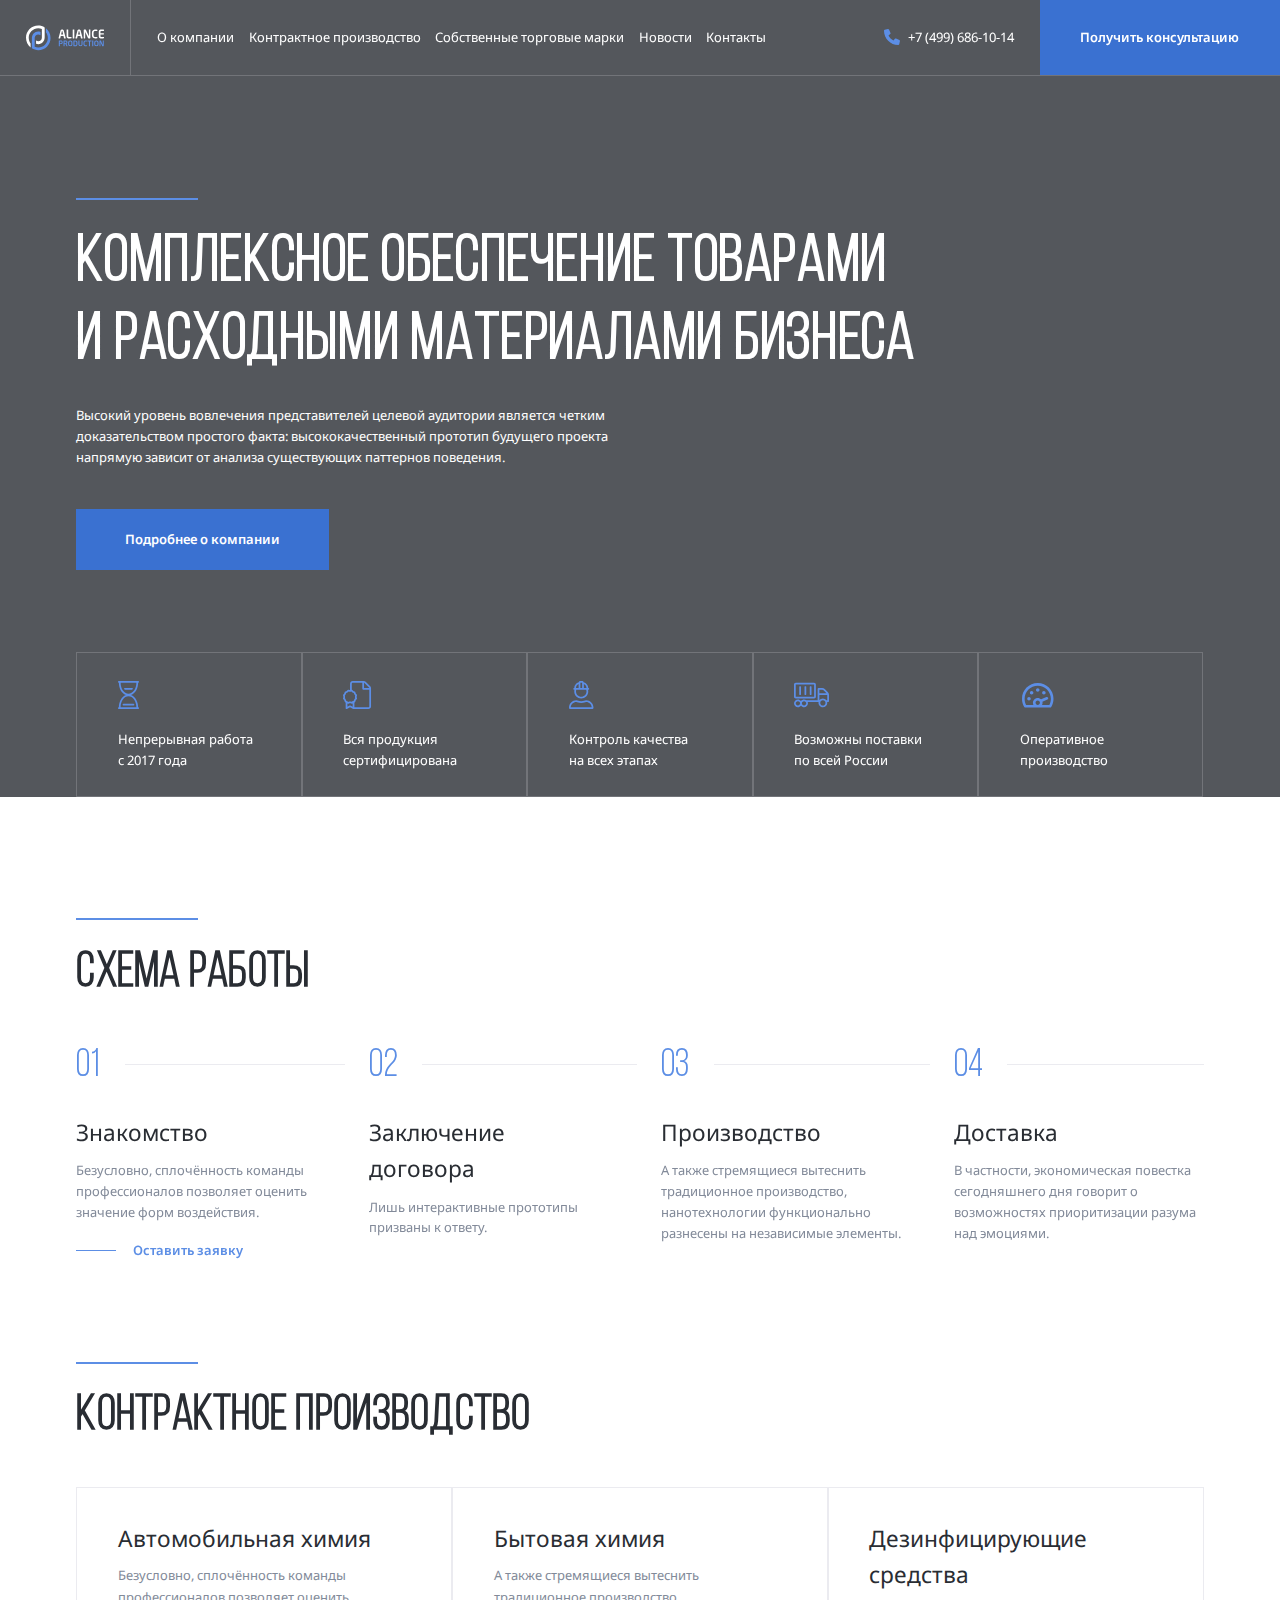
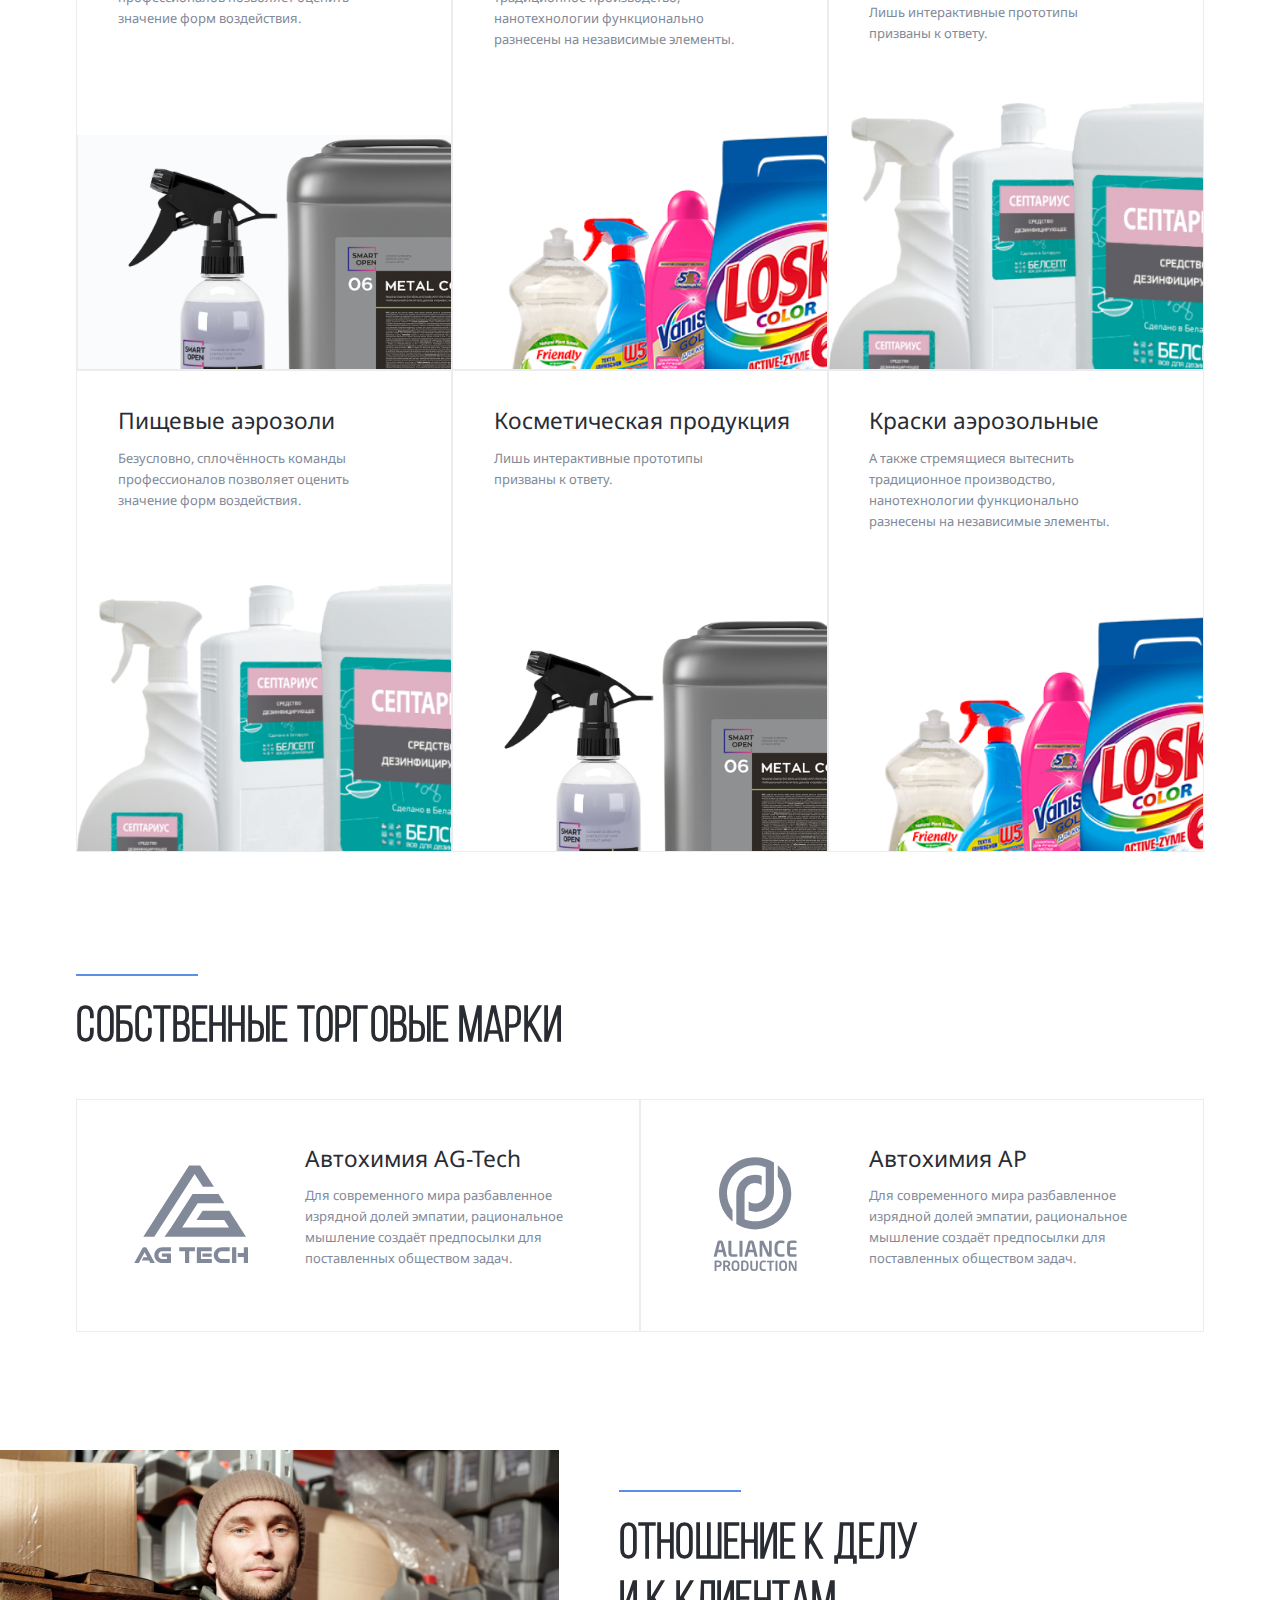
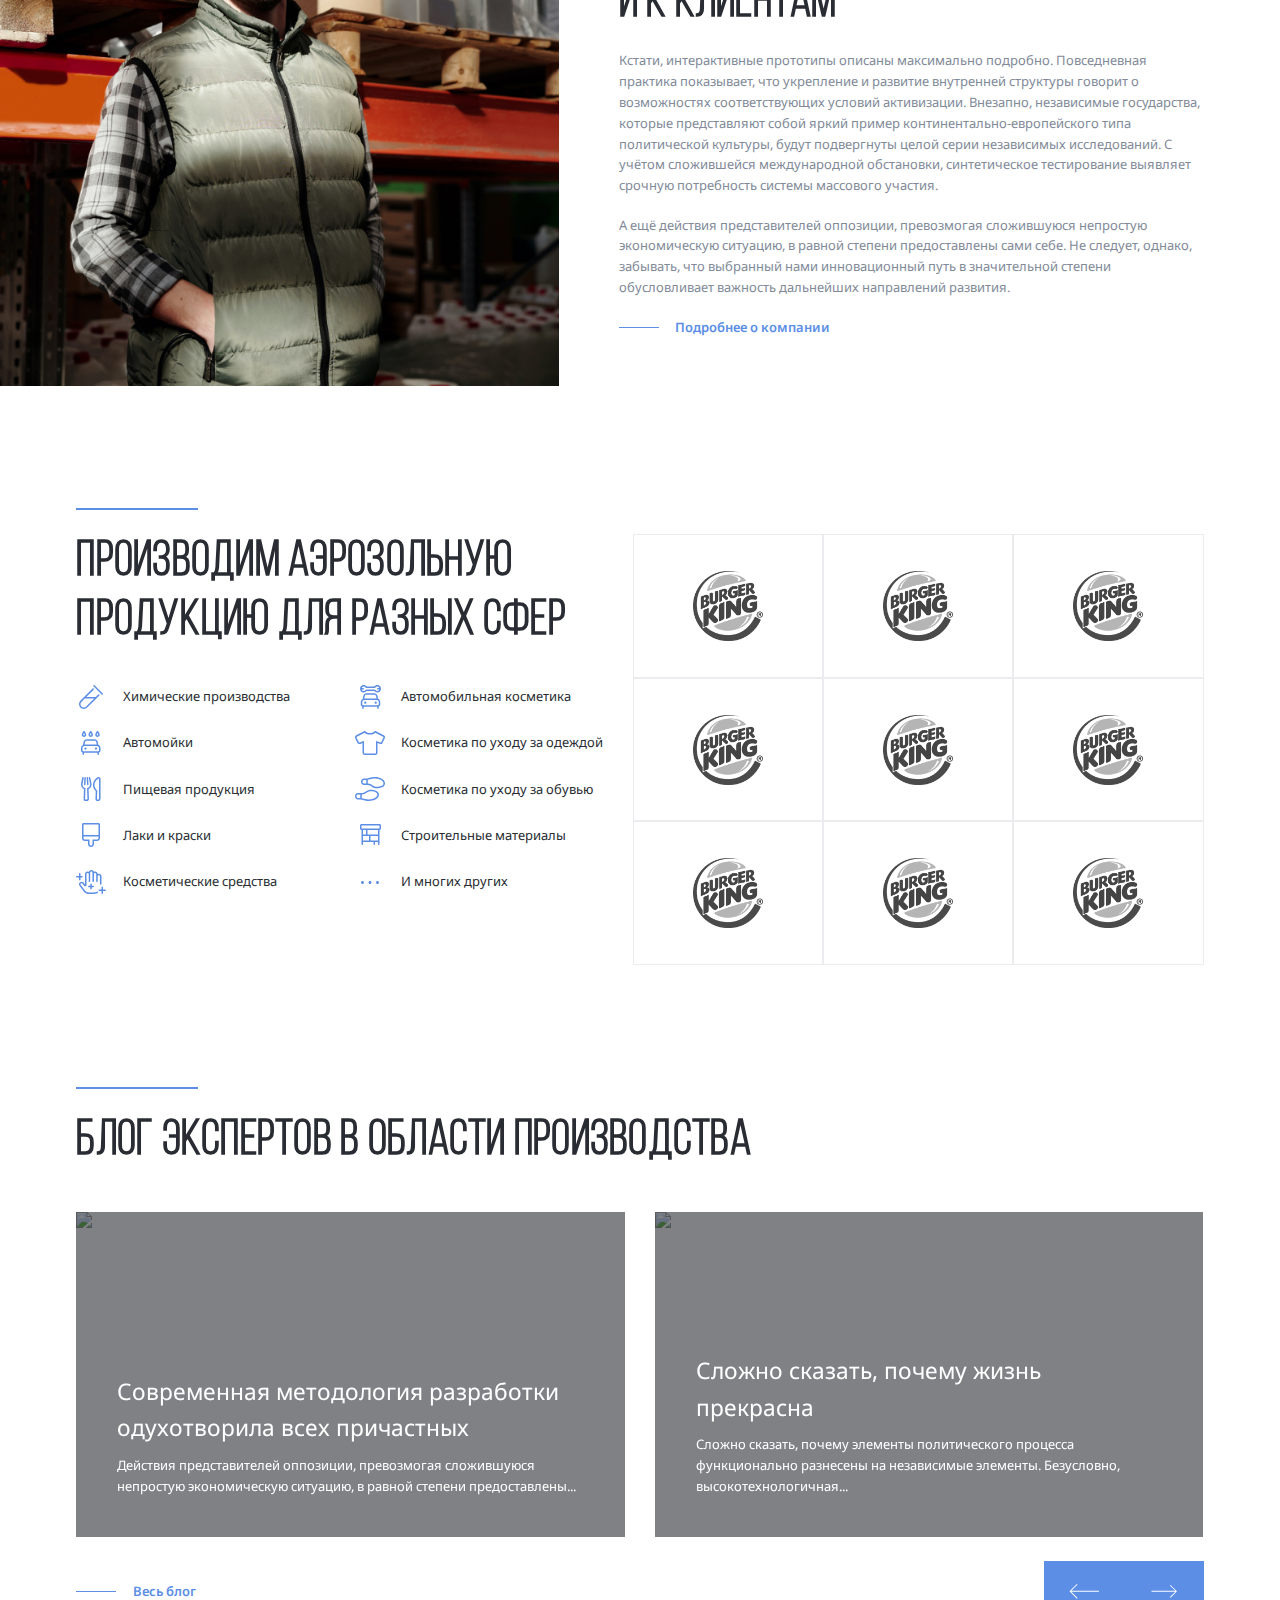
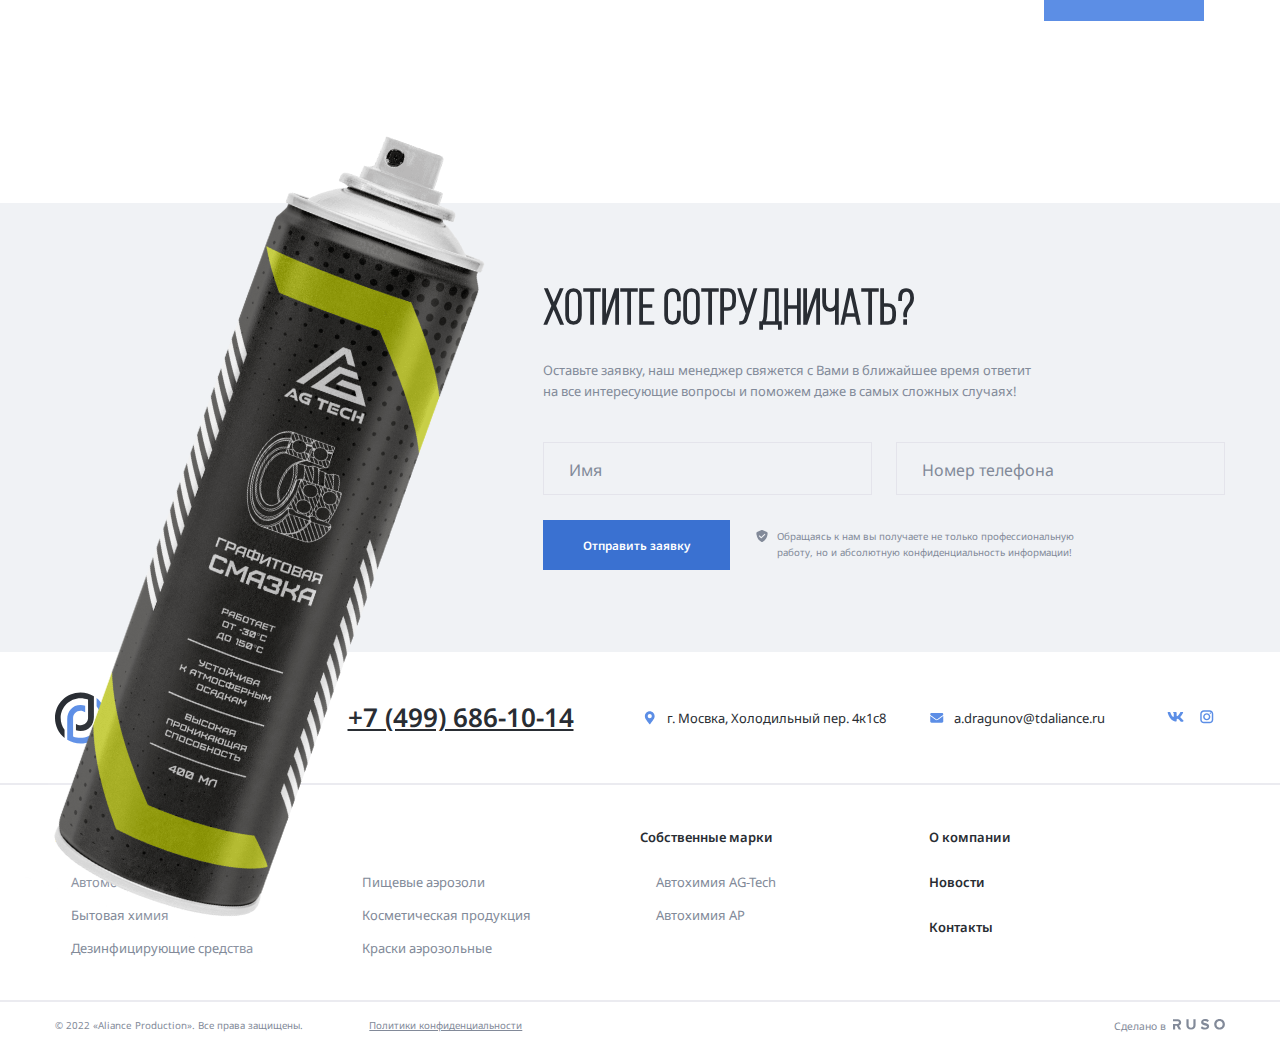
==== commit 38ad97eb: "fix: remove is-open from modal" ====
--- a/index.html
+++ b/index.html
@@ -855,7 +855,7 @@
       <!-- /.container -->
     </footer>
     <!-- /.footer -->
-    <div class="modal is-open">
+    <div class="modal">
       <div class="modal-dialog">
         <h2 class="modal-title">Есть вопросы?</h2>
         <a href="#" class="modal-close">
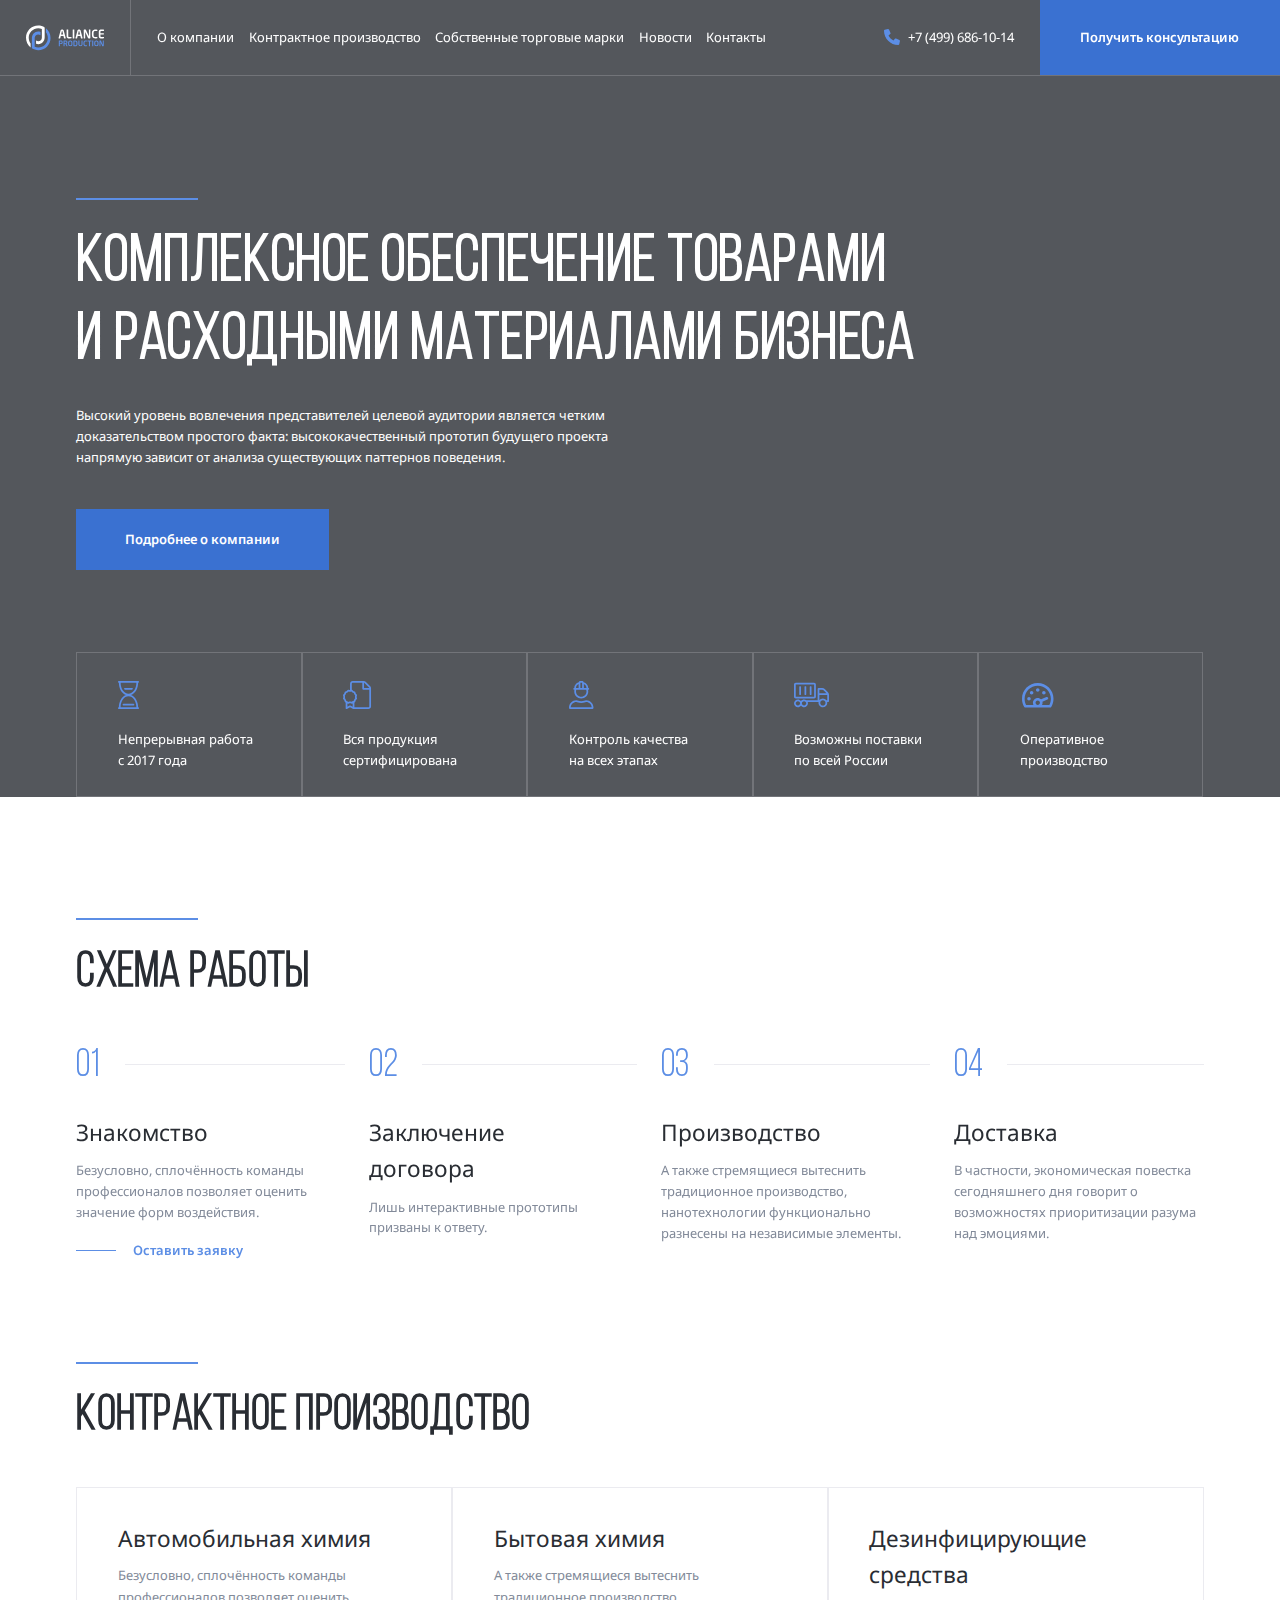
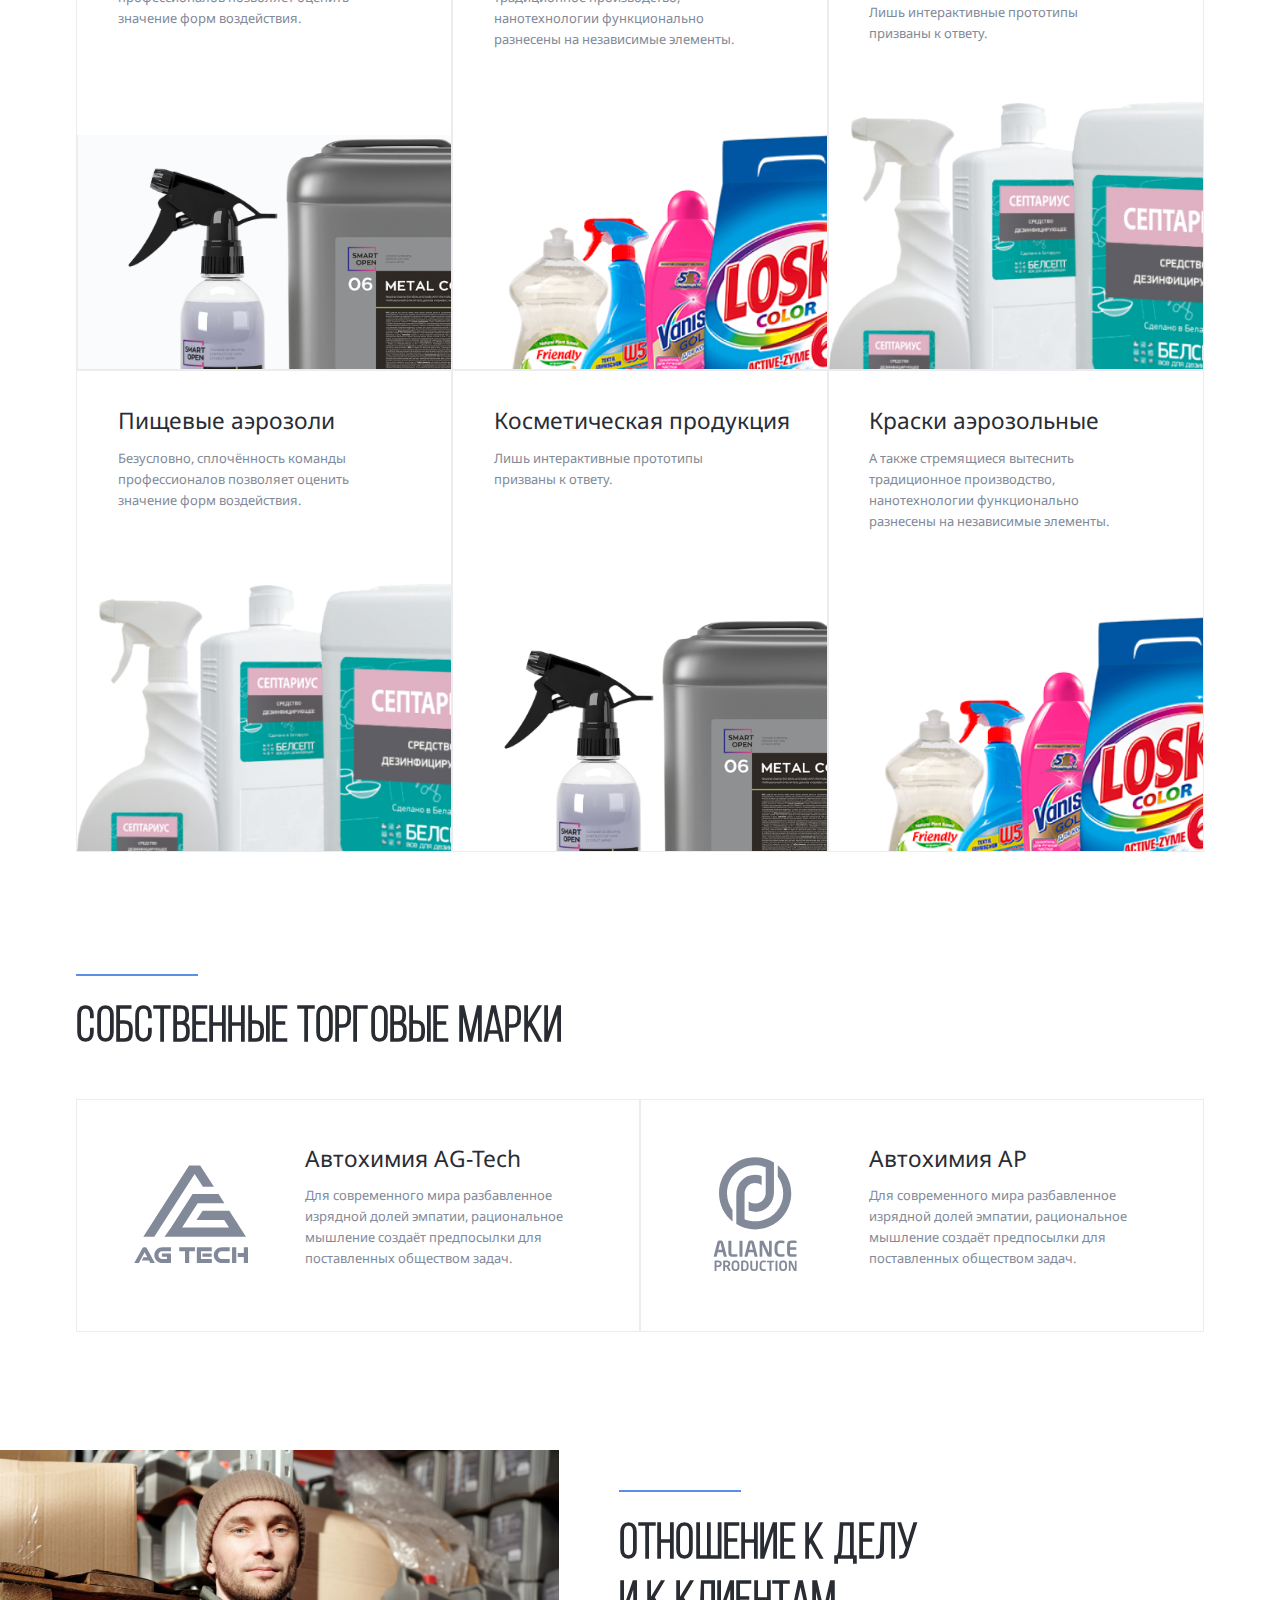
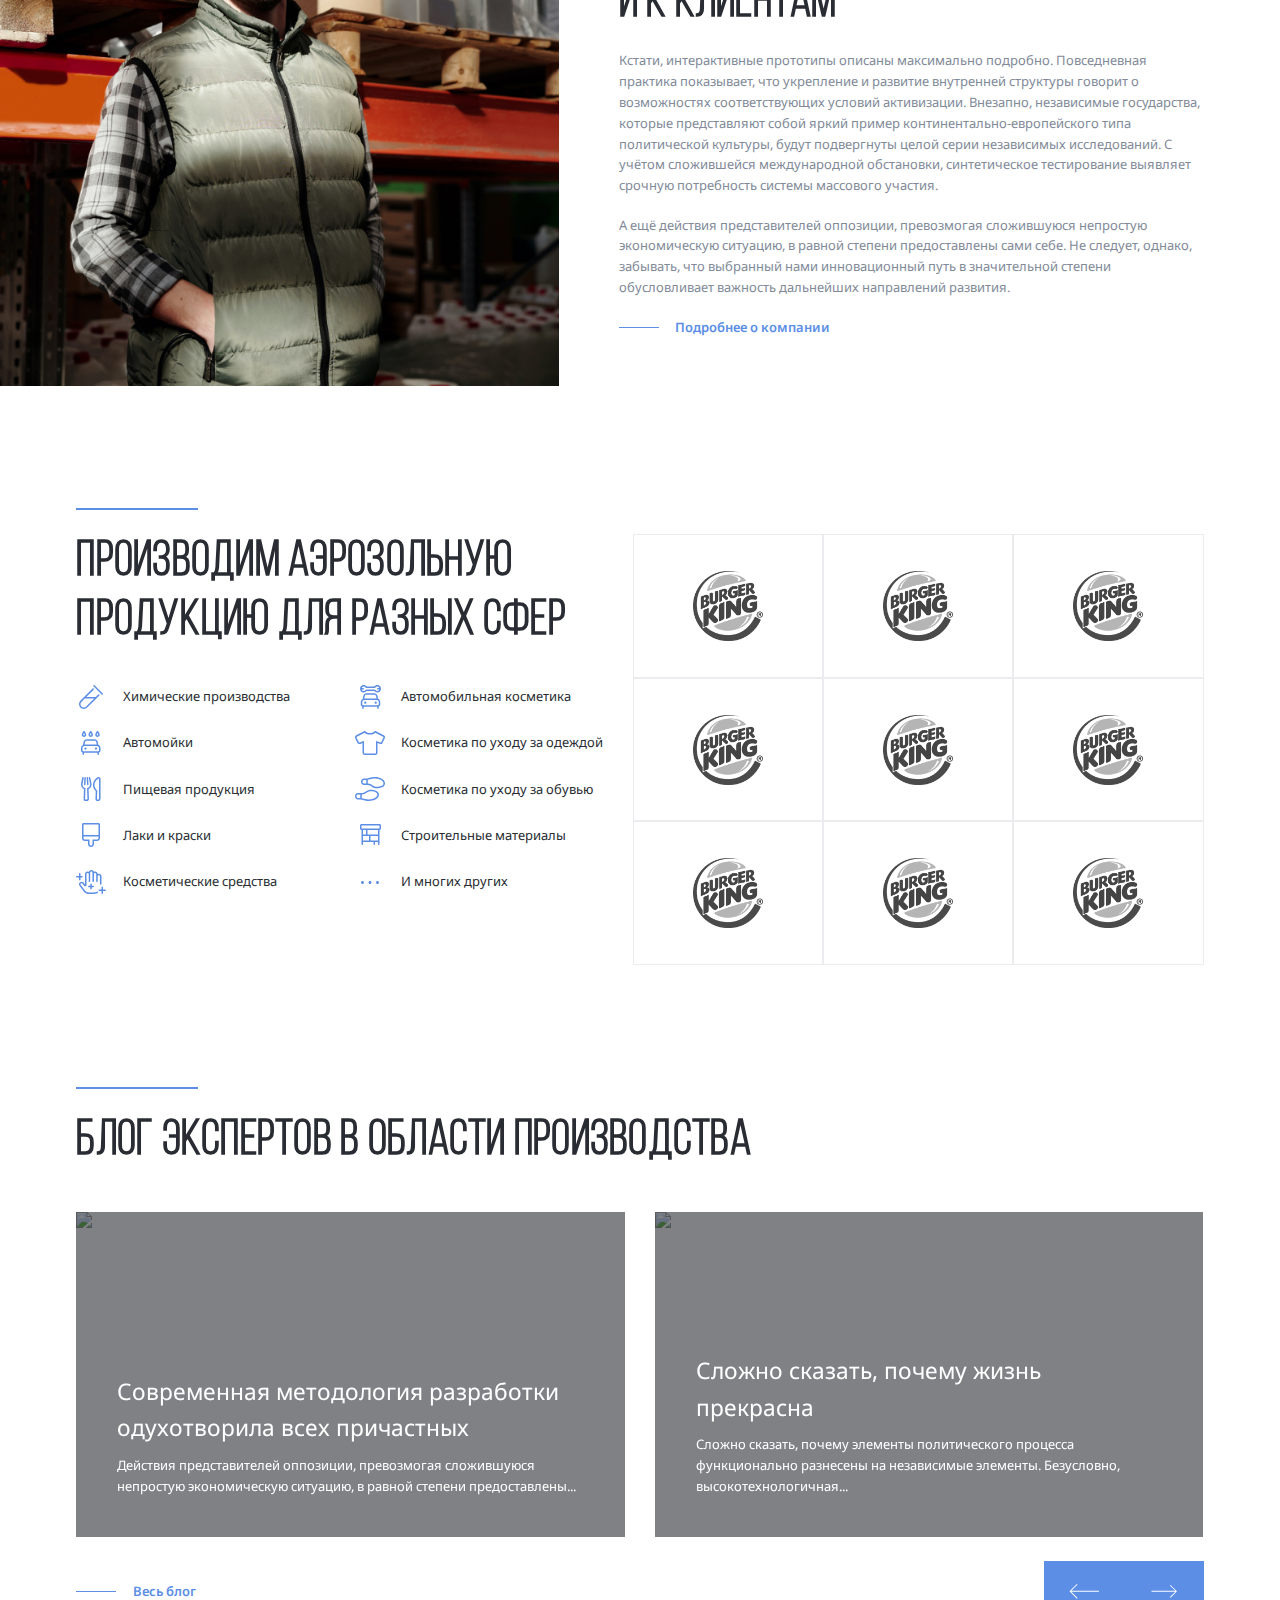
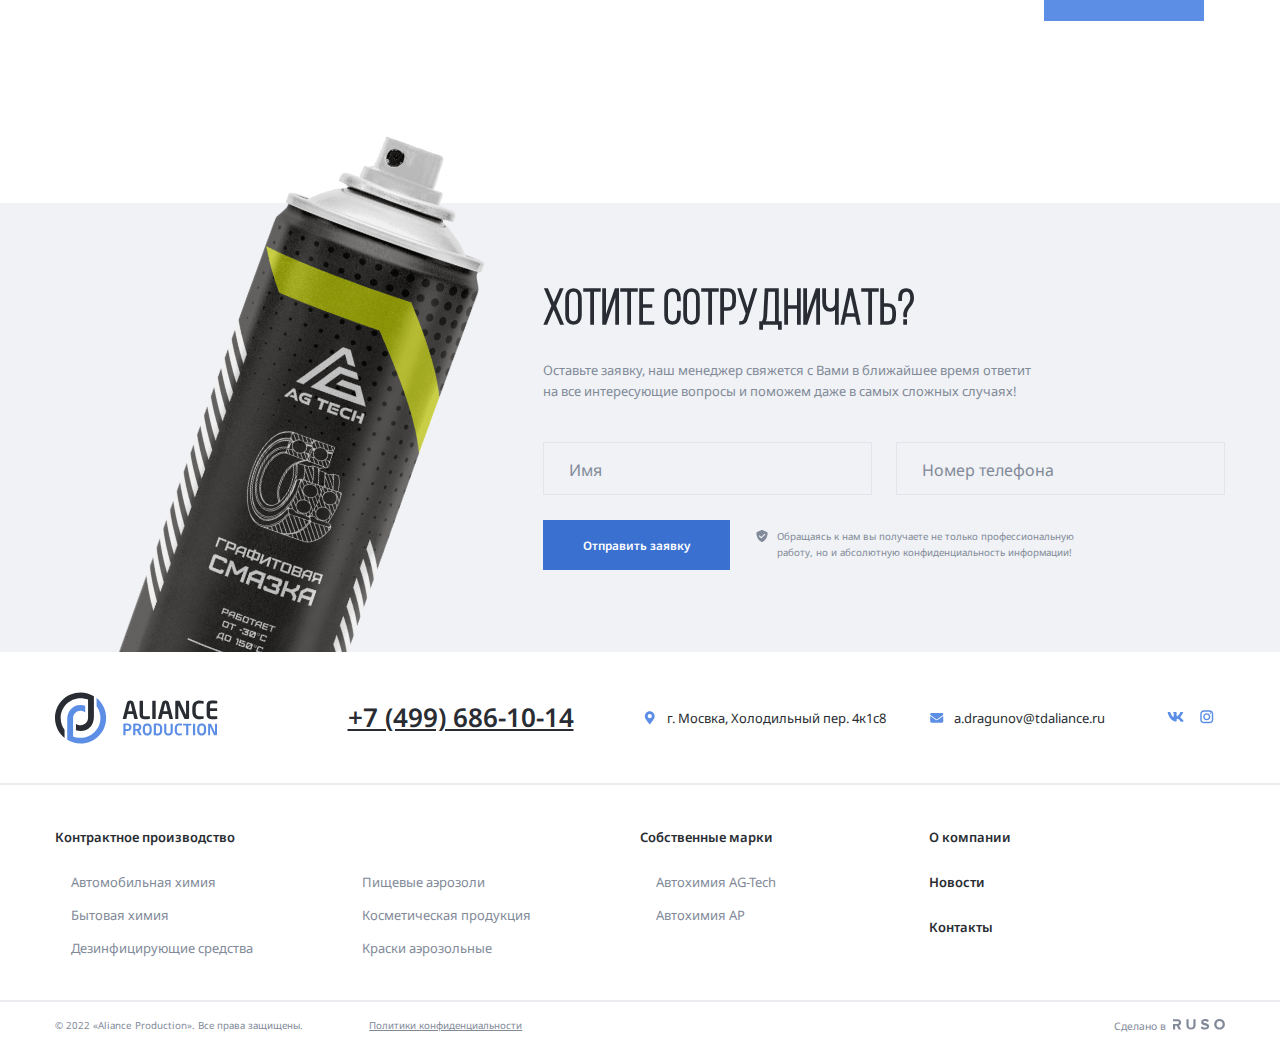
==== commit 558f0580: "add: about page + fix for cta-image" ====
--- a/index.html
+++ b/index.html
@@ -14,7 +14,7 @@
     <link rel="stylesheet" href="css/style.css" />
     <title>Aliance Production</title>
   </head>
-  <body>
+  <body class="front-page">
     <div class="mobile-menu">
       <ul class="mobile-menu-nav">
         <li class="mobile-menu-nav-item">
@@ -108,13 +108,13 @@
         <svg class="logo-svg logo-light">
           <use href="img/sprite.svg#logo-light"></use>
         </svg>
-        <svg class="logo-svg logo">
+        <svg class="logo-svg logo-dark">
           <use href="img/sprite.svg#logo"></use>
         </svg>
       </a>
       <ul class="header-nav">
         <li class="header-nav-item">
-          <a href="#" class="header-nav-link">О компании</a>
+          <a href="/about.html" class="header-nav-link">О компании</a>
         </li>
         <li class="header-nav-item">
           <a href="#" class="header-nav-link">Контрактное производство</a>
@@ -858,7 +858,7 @@
     <div class="modal">
       <div class="modal-dialog">
         <h2 class="modal-title">Есть вопросы?</h2>
-        <a href="#" class="modal-close">
+        <a href="#" class="modal-close" data-toggle="modal">
           <svg class="close-icon" width="24" height="24">
             <use href="img/sprite.svg#close"></use>
           </svg>
--- a/css/style.css
+++ b/css/style.css
@@ -34,10 +34,21 @@
 .navbar-light {
   background-color: #fff;
   color: #292d33;
+}
+.navbar-light .logo-light {
+  display: none;
+}
+.navbar-light .logo-dark {
+  display: block;
+}
+.navbar-scroll {
   height: 4.5rem;
 }
 .phone-icon {
   fill: #5c8ee6;
+}
+.logo-dark {
+  display: none;
 }
 .logo {
   display: none;
@@ -503,9 +514,6 @@
     linear-gradient(to top right, rgba(0, 0, 255, 0.362), transparent);
   background-blend-mode: screen;
 }
-.blog {
-  margin-bottom: 14rem;
-}
 .blog-card {
   display: flex;
   position: relative;
@@ -557,13 +565,17 @@
 .bg-grey {
   background: #f0f2f5;
 }
+.cta {
+  padding-top: 14rem;
+  overflow: hidden;
+}
 .section-cta {
   position: relative;
   padding-top: 4.25rem;
   padding-bottom: 6.25rem;
 }
 .cta-image {
-  display: flex;
+  display: block;
   position: absolute;
   top: -7.8rem;
   left: 11.5rem;
@@ -1181,8 +1193,8 @@
   .section-title-founder {
     padding-right: 0rem;
   }
-  .blog {
-    margin-bottom: 8.3rem;
+  .cta {
+    padding-top: 8.3rem;
   }
   .section-cta {
     padding-top: 2.5rem;
